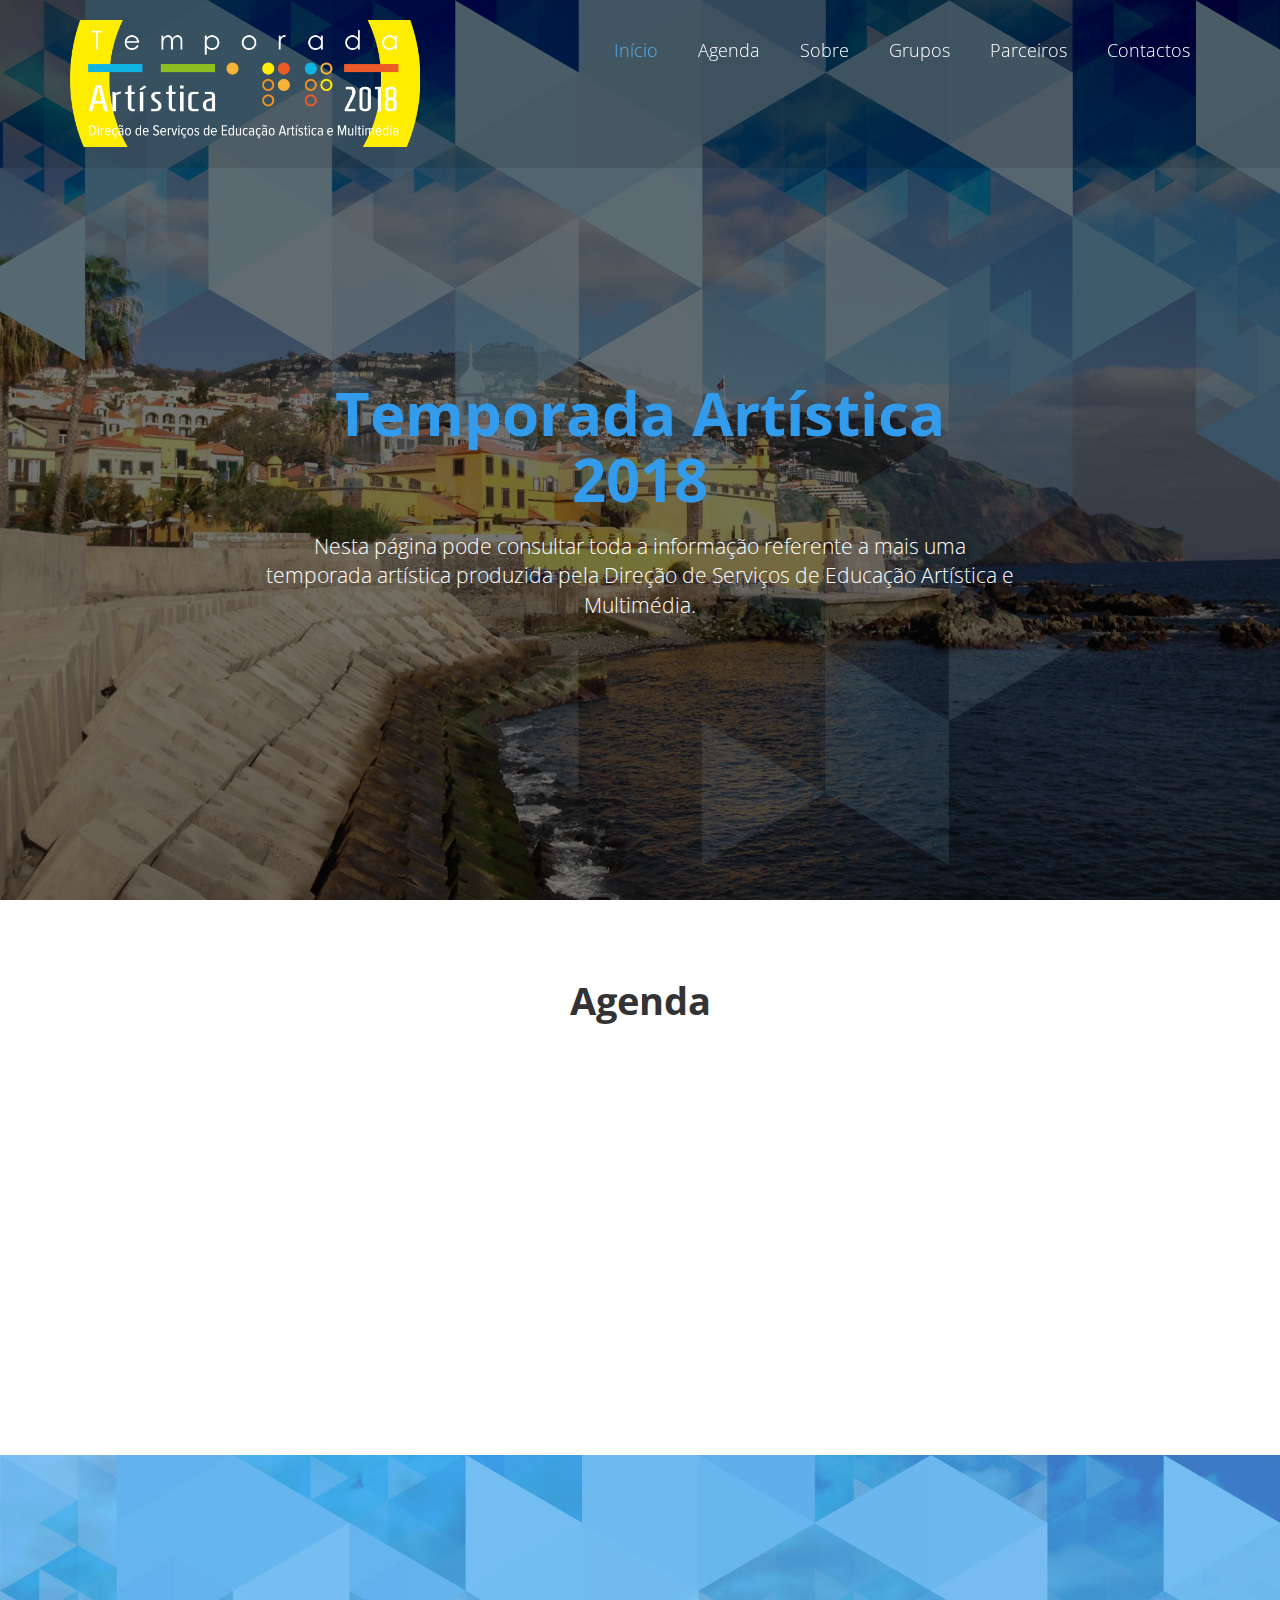
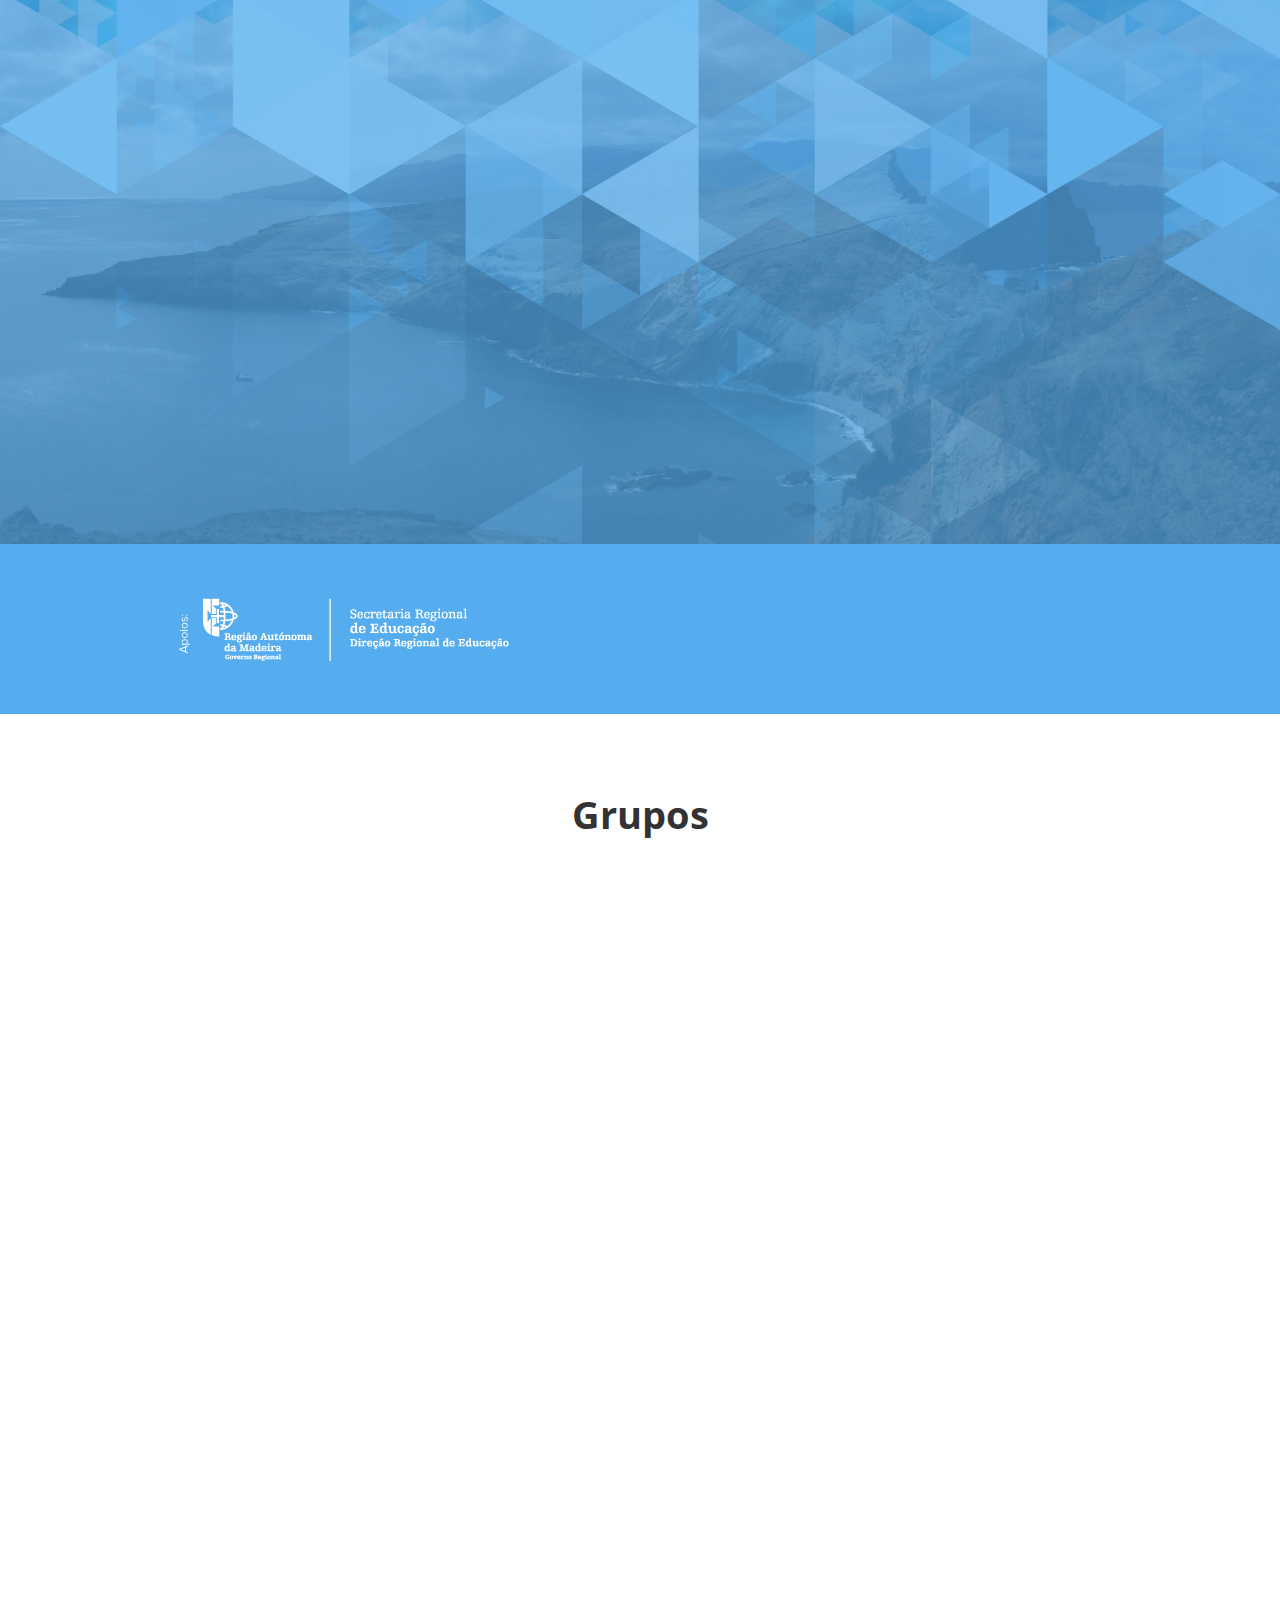
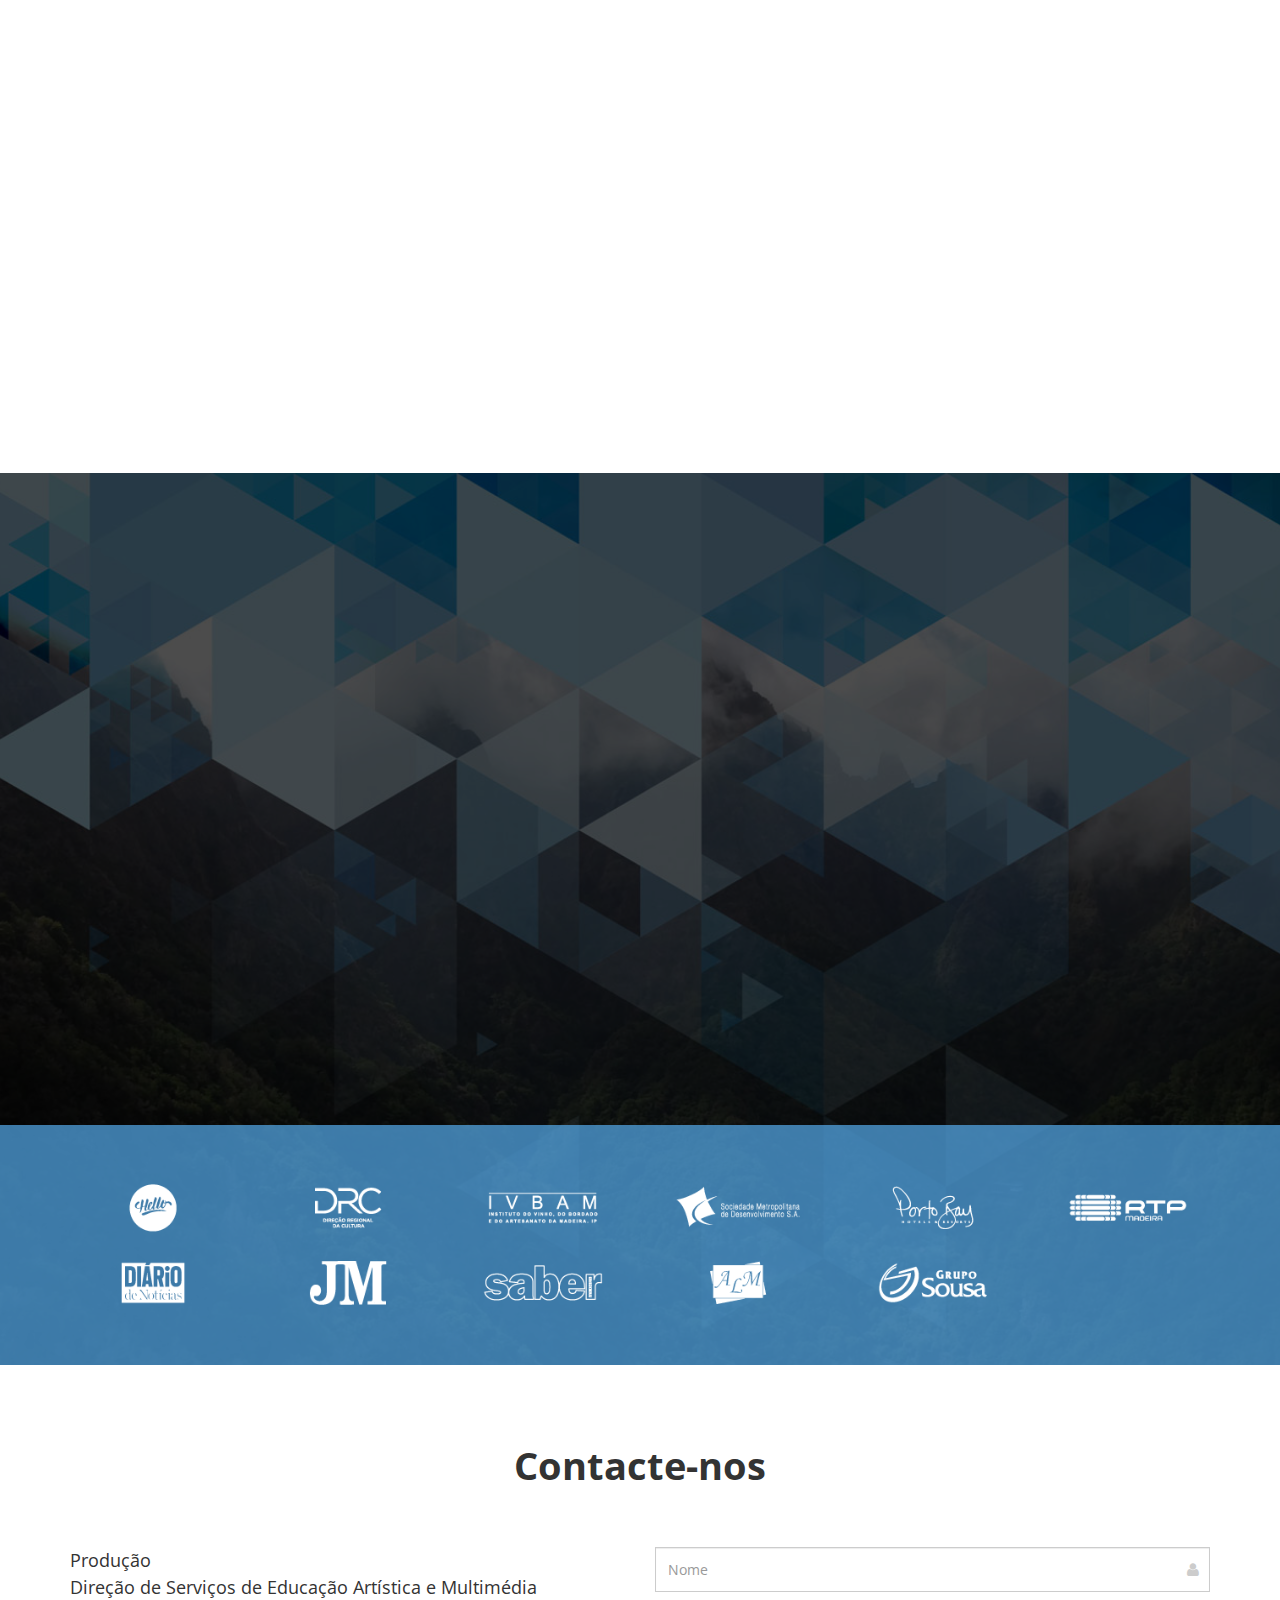
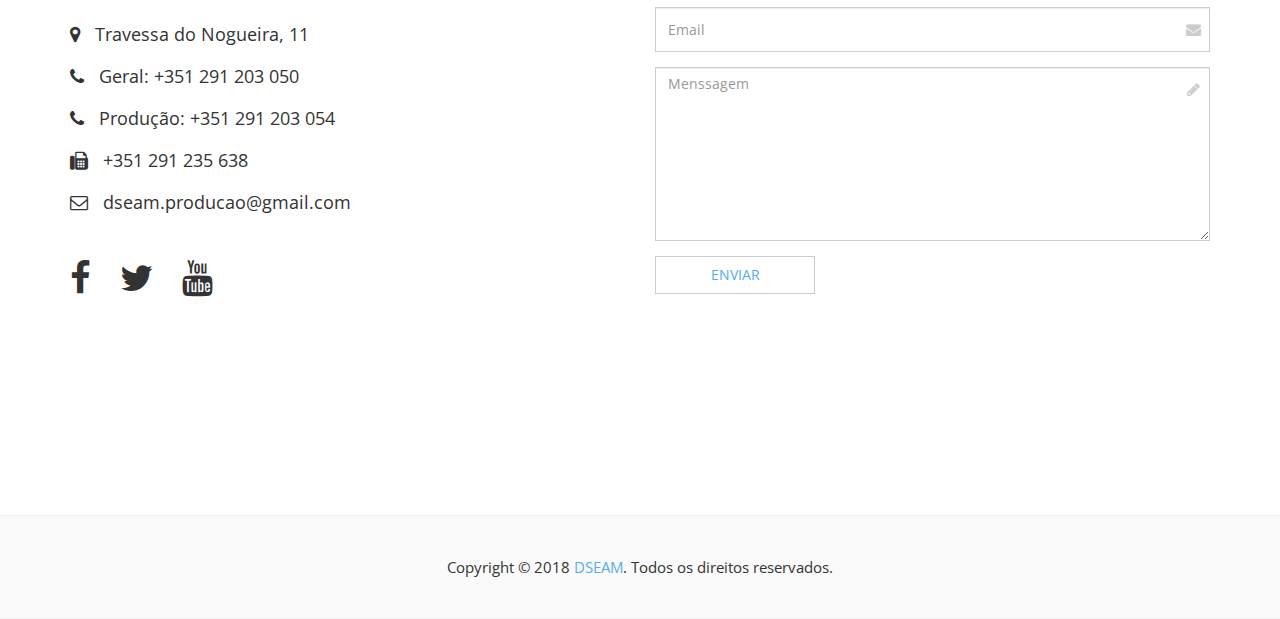
==== index.html @ f9cb5cf6 "upload fotos dir.artisticos/ adicionada info de dir. artiscos na seccao grupos" ====
<!--[if IE 9]> <html lang="en" class="ie9"> <![endif]-->
<!--[if !IE]><!-->
<html lang="en">
<!--<![endif]-->
	<head>
		<meta charset="utf-8">
		<title>Temporada Artística 2018</title>

		<!-- Mobile Meta -->
		<meta name="viewport" content="width=device-width, initial-scale=1.0">

		<!-- Favicon -->
		<link rel="shortcut icon" href="images/favicon.ico">

		<!-- Web Fonts -->
		<link href='http://fonts.googleapis.com/css?family=Open+Sans:400italic,700italic,400,700,300&amp;subset=latin,latin-ext' rel='stylesheet' type='text/css'>
		<link href='http://fonts.googleapis.com/css?family=Raleway:700,400,300' rel='stylesheet' type='text/css'>

		<!-- Bootstrap core CSS -->
		<link href="bootstrap/css/bootstrap.css" rel="stylesheet">

		<!-- Font Awesome CSS -->
		<link href="fonts/font-awesome/css/font-awesome.css" rel="stylesheet">

		<!-- Plugins -->
		<link href="css/animations.css" rel="stylesheet">

		<!-- Worthy core CSS file -->
		<link href="css/style.css" rel="stylesheet">

		<!-- Custom css -->
		<link href="css/custom.css" rel="stylesheet">
	</head>

	<body class="no-trans">
		<!-- scrollToTop -->
		<!-- ================ -->
		<div class="scrollToTop"><i class="icon-up-open-big"></i></div>

		<!-- header start -->
		<!-- ================ -->
		<header class="header fixed clearfix navbar navbar-fixed-top">
			<div class="container">
				<div class="row">
					<div class="col-md-4">

						<!-- header-left start -->
						<!-- ================ -->
						<div class="header-left clearfix">

							<!-- logo -->
							<div class="logo smooth-scroll">
								<a href="#banner"><img id="logo" src="images/logo.png" alt="Worthy"></a>
							</div>
						</div>
						<!-- header-left end -->

					</div>
					<div class="col-md-8">

						<!-- header-right start -->
						<!-- ================ -->
						<div class="header-right clearfix">

							<!-- main-navigation start -->
							<!-- ================ -->
							<div class="main-navigation animated">

								<!-- navbar start -->
								<!-- ================ -->
								<nav class="navbar navbar-default" role="navigation">
									<div class="container-fluid">

										<!-- Toggle get grouped for better mobile display -->
										<div class="navbar-header">
											<button type="button" class="navbar-toggle" data-toggle="collapse" data-target="#navbar-collapse-1">
												<span class="sr-only">Toggle navigation</span>
												<span class="icon-bar"></span>
												<span class="icon-bar"></span>
												<span class="icon-bar"></span>
											</button>
										</div>

										<!-- Collect the nav links, forms, and other content for toggling -->
										<div class="collapse navbar-collapse scrollspy smooth-scroll" id="navbar-collapse-1">
											<ul class="nav navbar-nav navbar-right">
												<li class="active"><a href="#banner">Início</a></li>
												<li><a href="#agenda">Agenda</a></li>
												<li><a href="#sobre">Sobre</a></li>
                                                <li><a href="#grupos">Grupos</a></li>
												<li><a href="#parceiros">Parceiros</a></li>
												<li><a href="#contactos">Contactos</a></li>
											</ul>
										</div>

									</div>
								</nav>
								<!-- navbar end -->

							</div>
							<!-- main-navigation end -->

						</div>
						<!-- header-right end -->

					</div>
				</div>
			</div>
		</header>
		<!-- header end -->

		<!-- banner start -->
		<!-- ================ -->
		<div id="banner" class="banner">
			<div class="banner-image"></div>
			<div class="banner-caption">
				<div class="container">
					<div class="row">
						<div class="col-md-8 col-md-offset-2 object-non-visible" data-animation-effect="fadeIn">
							<h1 class="text-center"><span>Temporada Artística 2018</span></h1>
							<p class="lead text-center">Nesta página pode consultar toda a informação referente a mais uma temporada artística produzida pela Direção de Serviços de Educação Artística e Multimédia.</p>
						</div>
					</div>
				</div>
			</div>
		</div>
		<!-- banner end -->

		<!-- section start -->
		<!-- ================ -->
		<div class="section">
			<div class="container">
				<h1 class="text-center title" id="agenda">Agenda</h1>

				<br>
				<div class="row object-non-visible" data-animation-effect="fadeIn">
					<div class="col-md-12">

						<!-- isotope filters start -->
						<div class="filters text-center">
							<ul class="nav nav-pills">
								<li class="active"><a href="#" data-filter=".jan">Jan</a></li>
								<li><a href="#" data-filter=".fev">Fev</a></li>
								<li><a href="#" data-filter=".mar">Mar</a></li>
                                <li><a href="#" data-filter=".abr">Abr</a></li>
								<li><a href="#" data-filter=".mai">Mai</a></li>
								<li><a href="#" data-filter=".jun">Jun</a></li>
                                <li><a href="#" data-filter=".jul">Jul</a></li>
								<li><a href="#" data-filter=".ago">Ago</a></li>
								<li><a href="#" data-filter=".set">Set</a></li>
                                <li><a href="#" data-filter=".out">Out</a></li>
								<li><a href="#" data-filter=".nov">Nov</a></li>
								<li><a href="#" data-filter=".dez">Dez</a></li>
							</ul>
						</div>
						<!-- isotope filters end -->

						<!-- agenda items start -->

						<!-- ----------------- -->
						<!--  agenda: JANEIRO  -->
						<!-- ----------------- -->
            <div class="isotope-container row grid-space-20">

							<div class="col-sm-6 col-md-3 isotope-item jan">
								<div class="image-box">
									<div class="overlay-container">
										<img src="images/eventos/EnsVoReginaPacis-01.png" alt="">
										<a class="overlay">
											<span>
												<b>Concerto e Missa dos “Reis”</b>
												<br>
												<br>
												Igreja Matriz da Ribeira Brava
											</span>
										</a>
									</div>
									<a class="btn btn-default btn-block">Domingo 07, 09h30</a>
								</div>
							</div>

							<div class="col-sm-6 col-md-3 isotope-item jan">
								<div class="image-box">
									<div class="overlay-container">
										<img src="images/eventos/SiQueBrade-01.png" alt="">
										<a class="overlay">
											<span>
												<b>Espetáculo Interativo</b><br><b>"A Escola em Palco"</b>
												<br>
												<br>
												Centro Cultural John Dos Passos - Ponta do Sol
											</span>
										</a>
									</div>
									<a class="btn btn-default btn-block">Sábado 27, 20h00</a>
								</div>
							</div>

							<div class="col-sm-6 col-md-3 isotope-item jan">
								<div class="image-box">
									<div class="overlay-container">
										<img src="images/eventos/SiQueBrade-01.png" alt="">
										<a class="overlay">
											<span>
												<b>“aCORDE”</b><br><b>Comemoração dos Cordofones Tradicionais Madeirenses</b>
												<br>
												<br>
												Assembleia Legislativa da Madeira - Funchal
											</span>
										</a>
									</div>
									<a class="btn btn-default btn-block">De 29 janeiro a 02 fevereiro</a>
								</div>
							</div>

							<!-- ----------------- -->
							<!-- agenda: FEVEREIRO -->
							<!-- ----------------- -->

							<div class="col-sm-6 col-md-3 isotope-item fev">
								<div class="image-box">
									<div class="overlay-container">
										<img src="images/eventos/EnsVoReginaPacis-01.png" alt="">
										<a class="overlay">
											<span><b><em>"In memoriam"</em></b><br><br><br>Capela do Corpo Santo, Zona Velha<br>Funchal</span>
										</a>
									</div>
									<a class="btn btn-default btn-block">Terça-feira 20, 18h00</a>
								</div>
							</div>

							<div class="col-sm-6 col-md-3 isotope-item fev">
								<div class="image-box">
									<div class="overlay-container">
										<img src="images/eventos/OrqBandolins-01.png" alt="">
										<a class="overlay">
											<span>Sons da Adega<br><br><br> Instituto do Vinho da Madeira<br><br>Funchal</span>
										</a>
									</div>
									<a class="btn btn-default btn-block">Sexta-feira 23, 21h00</a>
								</div>
							</div>

							<div class="col-sm-6 col-md-3 isotope-item fev">
								<div class="image-box">
									<div class="overlay-container">
										<img src="images/eventos/EnsPercussao-01.png" alt="">
										<a class="overlay">
											<span>Espetáculo Interativo<br><br><b><em>"A Escola em Palco"</em></b><br><br>Fórum Machico<br>Machico</span>
										</a>
									</div>
									<a class="btn btn-default btn-block">Sábado 24, 21h00</a>
								</div>
							</div>

							<div class="col-sm-6 col-md-3 isotope-item fev">
								<div class="image-box">
									<div class="overlay-container">
										<img src="images/eventos/EnsAcordeoes-01.png" alt="">
										<a class="overlay">
											<span>Espetáculo Interativo<br><br><b><em>"A Escola em Palco"</em></b><br><br>Casa da Cultural de Câmara de Lobos<br>Câmara de Lobos</span>
										</a>
									</div>
									<a class="btn btn-default btn-block">Domingo 25, 17h00</a>
								</div>
							</div>

							<div class="col-sm-6 col-md-3 isotope-item fev">
								<div class="image-box">
									<div class="overlay-container">
										<img src="images/eventos/OrqBandolins-01.png" alt="">
										<a class="overlay">
											<span>Espetáculo Interativo <br><br><b><em>"A Escola em Palco"</em></b><br><br>Auditório Escola Agrária de São Vicente</span>
										</a>
									</div>
									<a class="btn btn-default btn-block">Domingo 25, 17h00</a>
								</div>
							</div>

							<!-- ----------------- -->
							<!--   agenda: MARCO   -->
							<!-- ----------------- -->

							<div class="col-sm-6 col-md-3 isotope-item mar">
								<div class="image-box">
									<div class="overlay-container">
										<img src="images/eventos/EnsVoReginaPacis-01.png" alt="">
										<a class="overlay">
											<span><b>Concerto e Missa</b><br><br>Igreja da Boa Nova, Funchal</span>
										</a>
									</div>
									<a class="btn btn-default btn-block">Sábado 03, 20h00</a>
								</div>
							</div>

							<div class="col-sm-6 col-md-3 isotope-item mar">
								<div class="image-box">
									<div class="overlay-container">
										<img src="images/eventos/EnsClarinetes-01.png" alt="">
										<a class="overlay">
											<span>Espetáculo Interativo <br><br><b><em>"A Escola em Palco"</em></b><br><br>Centro de Ciência Viva do Porto Moniz</span>
										</a>
									</div>
									<a class="btn btn-default btn-block">Domingo 04, 17h00</a>
								</div>
							</div>

							<div class="col-sm-6 col-md-3 isotope-item mar">
								<div class="image-box">
									<div class="overlay-container">
										<img src="images/eventos/geral.jpg" alt="">
										<a class="overlay">
											<span>Espetáculo Musical <br><br><b><em>"O Ano da Morte de Ricardo Reis"</em></b><br><br>Teatro Municipal Baltazar Dias<br>Funchal</span>
										</a>
									</div>
									<a class="btn btn-default btn-block">De 09 a 11</a>
								</div>
							</div>

							<div class="col-sm-6 col-md-3 isotope-item mar">
								<div class="image-box">
									<div class="overlay-container">
										<img src="images/eventos/ConsortBisel-01.png" alt="">
										<a class="overlay">
											<span>Museu Etnográfico da Madeira<br>Ribeira Brava</span>
										</a>
									</div>
									<a class="btn btn-default btn-block">Sábado 17, 18h00</a>
								</div>
							</div>

							<div class="col-sm-6 col-md-3 isotope-item mar">
							</div>

							<div class="col-sm-6 col-md-3 isotope-item mar">
								<div class="image-box">
									<div class="overlay-container">
										<img src="images/eventos/OrqSopros-01.png" alt="">
										<a class="overlay">
											<span>Espetáculo Interativo <br><b><em>"A Escola em Palco"</em></b><br>MUDAS.Museu Arte Contemporânea<br>Calheta</span>
										</a>
									</div>
									<a class="btn btn-default btn-block">Sábado 17, 21h00</a>
								</div>
							</div>

							<div class="col-sm-6 col-md-3 isotope-item mar">
								<div class="image-box">
									<div class="overlay-container">
										<img src="images/eventos/EnsCordas-01.png" alt="">
										<a class="overlay">
											<span>Espetáculo Interativo <br><b><em>"A Escola em Palco"</em></b><br> Centro Educativo Apresentação de Maria,Gaula<br>Santa Cruz</span>
										</a>
									</div>
									<a class="btn btn-default btn-block">Domingo 18, 17h00</a>
								</div>
							</div>

							<div class="col-sm-6 col-md-3 isotope-item mar">
							</div>

							<div class="col-sm-6 col-md-3 isotope-item mar">
								<div class="image-box">
									<div class="overlay-container">
										<img src="images/eventos/EnsGuitarras-01.png" alt="">
										<a class="overlay">
											<span><b><em>"Concerto Dia do Planeta"</em></b><br><br>Casa da Cultura de Santa Cruz</span>
										</a>
									</div>
									<a class="btn btn-default btn-block">Sábado 24, 19h00</a>
								</div>
							</div>

              <div class="col-sm-6 col-md-3 isotope-item mar">
								<div class="image-box">
									<div class="overlay-container">
										<img src="images/eventos/Ninfas-01.png" alt="">
										<a class="overlay">
											<span><b><em>"Concerto de Primavera"</em></b><br><br>Salão Paroquial de Santana</span>
										</a>
									</div>
									<a class="btn btn-default btn-block">Sábado 24, 21h00</a>
								</div>
							</div>

							<div class="col-sm-6 col-md-3 isotope-item mar">
								<div class="image-box">
									<div class="overlay-container">
										<img src="images/eventos/CoroJuvenil-01.png" alt="">
										<a class="overlay">
											<span><b>Celebração do 27º Aniversário do Coro Juvenil</b><br><br>Sé Catedral<br>Funchal</span>
										</a>
									</div>
									<a class="btn btn-default btn-block">Domingo 25, 11h00</a>
								</div>
							</div>

							<div class="col-sm-6 col-md-3 isotope-item mar">
								<div class="image-box">
									<div class="overlay-container">
										<img src="images/eventos/LinguasPalco-01.png" alt="">
										<a class="overlay">
											<span>Espetáculo Interativo <br><b><em>"A Escola em Palco"</em></b><br> Centro Cultural John dos Passos<br>Ponta do Sol</span>
										</a>
									</div>
									<a class="btn btn-default btn-block">Domingo 25, 17h00</a>
								</div>
							</div>

							<!-- ----------------- -->
							<!--   agenda: ABRIL   -->
							<!-- ----------------- -->

							<div class="col-sm-6 col-md-3 isotope-item abr">
								<div class="image-box">
									<div class="overlay-container">
										<img src="images/eventos/fcim.jpg" alt="">
										<a class="overlay">
											<span><b>37º Festival da Canção Infantil da Madeira</b><br><br>Centro de Congressos da Madeira</span>
										</a>
									</div>
									<a class="btn btn-default btn-block">Sábado 07, 16h00</a>
								</div>
							</div>

							<div class="col-sm-6 col-md-3 isotope-item abr">
								<div class="image-box">
									<div class="overlay-container">
										<img src="images/eventos/Dolcemente-01.png" alt="">
										<a class="overlay">
											<span>Palácio São Lourenço<br>Funchal</span>
										</a>
									</div>
									<a class="btn btn-default btn-block">Quarta-feira 18, 18h00</a>
								</div>
							</div>

							<div class="col-sm-6 col-md-3 isotope-item abr">
								<div class="image-box">
									<div class="overlay-container">
										<img src="images/eventos/EnsGuitarras-01.png" alt="">
										<a class="overlay">
											<span>Espetáculo Interativo <br><br><b><em>"A Escola em Palco"</em></b><br><br>Centro Cívico do Caniçal</span>
										</a>
									</div>
									<a class="btn btn-default btn-block">Sábado 21, 20h00</a>
								</div>
							</div>

							<!-- ----------------- -->
							<!--    agenda: MAIO   -->
							<!-- ----------------- -->

							<div class="col-sm-6 col-md-3 isotope-item mai">
								<div class="image-box">
									<div class="overlay-container">
										<img src="images/eventos/cja.jpg" alt="">
										<a class="overlay">
											<span><b>Concurso Jovens Artistas</b><br><br>Fórum Machico</span>
										</a>
									</div>
									<a class="btn btn-default btn-block">Sábado 05, 21h00</a>
								</div>
							</div>

							<div class="col-sm-6 col-md-3 isotope-item mai">
								<div class="image-box">
									<div class="overlay-container">
										<img src="images/eventos/EnsAcordeoes-01.png" alt="">
										<a class="overlay">
											<span><b>Dia do Município da Ribeira Brava</b><br><br>Frente Mar da Ribeira Brava </span>
										</a>
									</div>
									<a class="btn btn-default btn-block">Domingo 06, 10h00</a>
								</div>
							</div>

							<div class="col-sm-6 col-md-3 isotope-item mai">
								<div class="image-box">
									<div class="overlay-container">
										<img src="images/eventos/CoroInfantil-01.png" alt="">
										<a class="overlay">
											<span>Concerto e solenização da missa<br><br>Dia da Mãe<br>Santa Cruz</span>
										</a>
									</div>
									<a class="btn btn-default btn-block">Domingo 06, 10h30</a>
								</div>
							</div>

							<div class="col-sm-6 col-md-3 isotope-item mai">
								<div class="image-box">
									<div class="overlay-container">
										<img src="images/eventos/EnsAcordeoes-01.png" alt="">
										<a class="overlay">
											<span><b><em>"Dia Internacional de Acordeões"</em></b><br><br>Igreja da Piedade - Canhas</span>
										</a>
									</div>
									<a class="btn btn-default btn-block">Domingo 06, 18h00</a>
								</div>
							</div>

							<div class="col-sm-6 col-md-3 isotope-item mai">
								<div class="image-box">
									<div class="overlay-container">
										<img src="images/eventos/EnsVoReginaPacis-01.png" alt="">
										<a class="overlay">
											<span><b>Concerto e solenização da missa</b><br><br>Igreja Matriz de Porto Moniz</span>
										</a>
									</div>
									<a class="btn btn-default btn-block">Domingo 13, 10h30</a>
								</div>
							</div>

							<div class="col-sm-6 col-md-3 isotope-item mai">
								<div class="image-box">
									<div class="overlay-container">
										<img src="images/eventos/Dolcemente-01.png" alt="">
										<a class="overlay">
											<span>Centro de Cultura de São Vicente</span>
										</a>
									</div>
									<a class="btn btn-default btn-block">Domingo 20, 18h00</a>
								</div>
							</div>

							<div class="col-sm-6 col-md-3 isotope-item mai">
								<div class="image-box">
									<div class="overlay-container">
										<img src="images/eventos/CoroJuvenil-01.png" alt="">
										<a class="overlay">
											<span><b>XII Encontro de Coros Internacionais</b><br>Bragança</span>
										</a>
									</div>
									<a class="btn btn-default btn-block">Sábado 26, 17h30</a>
								</div>
							</div>

							<div class="col-sm-6 col-md-3 isotope-item mai">
								<div class="image-box">
									<div class="overlay-container">
										<img src="images/eventos/EnsClarinetes-01.png" alt="">
										<a class="overlay">
											<span><b>Com a participação de CEPAM (Clarinetes)</b><br><br>Salão Paroquial de Santana</span>
										</a>
									</div>
									<a class="btn btn-default btn-block">Sábado 26, 18h00</a>
								</div>
							</div>

							<div class="col-sm-6 col-md-3 isotope-item mai">
								<div class="image-box">
									<div class="overlay-container">
										<img src="images/eventos/LinguasPalco-01.png" alt="">
										<a class="overlay">
											<span>Mudas.Museu de Arte Contemporânea da Madeira<br>Calheta</span>
										</a>
									</div>
									<a class="btn btn-default btn-block">Sábado 26, 21h00<br>Domingo 27, 17h00</a>
								</div>
							</div>

							<!-- ----------------- -->
							<!--   agenda: JUNHO   -->
							<!-- ----------------- -->

                            <div class="col-sm-6 col-md-3 isotope-item jun">
								<div class="image-box">
									<div class="overlay-container">
										<img src="images/eventos/CoroInfantil-01.png" alt="">
										<a class="overlay">
											<span><b>"Dia da Criança"</b><br>Câmara de Lobos</span>
										</a>
									</div>
									<a class="btn btn-default btn-block">Sábado 02, 16h00</a>
								</div>
							</div>

							<div class="col-sm-6 col-md-3 isotope-item jun">
								<div class="image-box">
									<div class="overlay-container">
										<img src="images/eventos/OrqSopros-01.png" alt="">
										<a class="overlay">
											<span>Orquestra de Sopros com o Si Que Brade<br><br>Assembleia Legislativa da RAM<br>Funchal</span>
										</a>
									</div>
									<a class="btn btn-default btn-block">Sábado 02, 21h00</a>
								</div>
							</div>

							<div class="col-sm-6 col-md-3 isotope-item jun">
								<div class="image-box">
									<div class="overlay-container">
										<img src="images/eventos/CoroJuvenil-01.png" alt="">
										<a class="overlay">
											<span><b>Concerto Teatral com o Artista Escocês Sandy Kilpatrick</b><br><br>Teatro Municipal Baltazar Dias<br>Funchal</span>
										</a>
									</div>
									<a class="btn btn-default btn-block">domingo 03, 17h00</a>
								</div>
							</div>

							<div class="col-sm-6 col-md-3 isotope-item jun">
								<div class="image-box">
									<div class="overlay-container">
										<img src="images/eventos/ConsortBisel-01.png" alt="">
										<a class="overlay">
											<span>Museu Quinta das Cruzes<br>Funchal</span>
										</a>
									</div>
									<a class="btn btn-default btn-block">Sábado 09, 18h00</a>
								</div>
							</div>

							<div class="col-sm-6 col-md-3 isotope-item jun">
								<div class="image-box">
									<div class="overlay-container">
										<img src="images/eventos/EnsCordas-01.png" alt="">
										<a class="overlay">
											<span><b>Celebrar Dia de Portugal</b><br>Salão da Câmara Municipal de Porto Moniz</span>
										</a>
									</div>
									<a class="btn btn-default btn-block">Domingo 10, 11h00</a>
								</div>
							</div>

							<div class="col-sm-6 col-md-3 isotope-item jun">
								<div class="image-box">
									<div class="overlay-container">
										<img src="images/eventos/SRA15.jpg" alt="">
										<a class="overlay">
											<span><b>Semana Regional das Artes</b></span>
										</a>
									</div>
									<a class="btn btn-default btn-block">De 11 a 17</a>
								</div>
							</div>

							<div class="col-sm-6 col-md-3 isotope-item jun">
								<div class="image-box">
									<div class="overlay-container">
										<img src="images/eventos/fcjm.jpg" alt="">
										<a class="overlay">
											<span><b>7º Festival da Canção Juvenil da Madeira</b><br><br>Fórum Madeira<br>Funchal</span>
										</a>
									</div>
									<a class="btn btn-default btn-block">Sexta-feira 29, 21h30</a>
								</div>
							</div>

							<!-- ----------------- -->
							<!--   agenda: JULHO   -->
							<!-- ----------------- -->

							<div class="col-sm-6 col-md-3 isotope-item jul">
								<div class="image-box">
									<div class="overlay-container">
										<img src="images/eventos/OrqBandolins-01.png" alt="">
										<a class="overlay">
											<span><b>Orquestra de Banolins e Si Que Brade</b><br><b>Celebração dos 30 anos</b><br><br>Museu da Imprensa<br>Câmara de Lobos</span>
										</a>
									</div>
									<a class="btn btn-default btn-block">Sexta-feira 06, 21h00</a>
								</div>
							</div>

							<div class="col-sm-6 col-md-3 isotope-item jul">
								<div class="image-box">
									<div class="overlay-container">
										<img src="images/eventos/geral.jpg" alt="">
										<a class="overlay">
											<span><b>Coros e Dolcemente</b><br><b>Celebração dos 100 anos da Igreja São Martinho</b><br><br>Funchal</span>
										</a>
									</div>
									<a class="btn btn-default btn-block">Sexta-feira 13, 21h00</a>
								</div>
							</div>

							<!-- ----------------- -->
							<!--  agenda: AGOSTO   -->
							<!-- ----------------- -->

							<!-- ----------------- -->
							<!--  agenda: SETEMBRO -->
							<!-- ----------------- -->

							<div class="col-sm-6 col-md-3 isotope-item set">
								<div class="image-box">
									<div class="overlay-container">
										<img src="images/eventos/Ninfas-01.png" alt="">
										<a class="overlay">
											<span><b>Dia Mundial da Música</b><br><br>Teatro Municipal Baltazar Dias<br>Funchal</span>
										</a>
									</div>
									<a class="btn btn-default btn-block">Domingo 30, 11h00</a>
								</div>
							</div>

							<!-- ------------------- -->
							<!--   agenda: OUTUBRO   -->
							<!-- ------------------- -->

							<div class="col-sm-6 col-md-3 isotope-item out">
								<div class="image-box">
									<div class="overlay-container">
										<img src="images/eventos/EnsVoReginaPacis-01.png" alt="">
										<a class="overlay">
											<span>Igreja de Santa Clara<br>Funchal</span>
										</a>
									</div>
									<a class="btn btn-default btn-block">Sábado 20, 18h00</a>
								</div>
							</div>

							<!-- -------------------- -->
							<!--   agenda: NOVEMBRO   -->
							<!-- -------------------- -->

							<div class="col-sm-6 col-md-3 isotope-item nov">
								<div class="image-box">
									<div class="overlay-container">
										<img src="images/eventos/geral.jpg" alt="">
										<a class="overlay">
											<span><b>Concerto Musical comemorativo dos 600 anos da Descoberta da Madeira</b><br><br>Centro de Congressos da Madeira<br>Funchal</span>
										</a>
									</div>
									<a class="btn btn-default btn-block">De 02 a 04</a>
								</div>
							</div>

							<div class="col-sm-6 col-md-3 isotope-item nov">
								<div class="image-box">
									<div class="overlay-container">
										<img src="images/eventos/CoroInfantil-01.png" alt="">
										<a class="overlay">
											<span><b>“Aniversário do Coro Infantil”</b><br><br>Igeja do Colégio<br>Funchal </span>
										</a>
									</div>
									<a class="btn btn-default btn-block">Domingo 18, 11h30</a>
								</div>
							</div>

							<div class="col-sm-6 col-md-3 isotope-item nov">
								<div class="image-box">
									<div class="overlay-container">
										<img src="images/eventos/EnsAcordeoes-01.png" alt="">
										<a class="overlay">
											<span><b>“Com a participação do Coro do Curral das Freiras”</b><br><br>Centro Cívico do Curral das Freiras</span>
										</a>
									</div>
									<a class="btn btn-default btn-block">Domingo 25, 17h00</a>
								</div>
							</div>

							<div class="col-sm-6 col-md-3 isotope-item nov">
								<div class="image-box">
									<div class="overlay-container">
										<img src="images/eventos/Dolcemente-01.png" alt="">
										<a class="overlay">
											<span>Museu Quinta das Cruzes<br>Funchal </span>
										</a>
									</div>
									<a class="btn btn-default btn-block">Sexta-feira 30, 18h00</a>
								</div>
							</div>

							<!-- -------------------- -->
							<!--   agenda: DEZEMBRO   -->
							<!-- -------------------- -->

							<div class="col-sm-6 col-md-3 isotope-item dez">
								<div class="image-box">
									<div class="overlay-container">
										<img src="images/eventos/Ninfas-01.png" alt="">
										<a class="overlay">
											<span><b>Concerto de Natal</b>Igreja Matriz de Machico</span>
										</a>
									</div>
									<a class="btn btn-default btn-block">Sábado 01, 19h00</a>
								</div>
							</div>

							<div class="col-sm-6 col-md-3 isotope-item dez">
								<div class="image-box">
									<div class="overlay-container">
										<img src="images/eventos/EnsPercussao-01.png" alt="">
										<a class="overlay">
											<span>Semana Cultural da Ilha<br><br>Santana</span>
										</a>
									</div>
									<a class="btn btn-default btn-block">Domingo 02, 16h00</a>
								</div>
							</div>

							<div class="col-sm-6 col-md-3 isotope-item dez">
								<div class="image-box">
									<div class="overlay-container">
										<img src="images/eventos/OrqBandolins-01.png" alt="">
										<a class="overlay">
											<span><b>"Sons da Adega"</b><br><br>Instituto do Vinhoda Madeira<br>Funchal</span>
										</a>
									</div>
									<a class="btn btn-default btn-block">Sexta-feira 07, 21h00</a>
								</div>
							</div>

							<div class="col-sm-6 col-md-3 isotope-item dez">
								<div class="image-box">
									<div class="overlay-container">
										<img src="images/eventos/Ninfas-01.png" alt="">
										<a class="overlay">
											<span>Concerto de Natal<br>Calheta</span>
										</a>
									</div>
									<a class="btn btn-default btn-block">Sábado 08, 21h00</a>
								</div>
							</div>

							<div class="col-sm-6 col-md-3 isotope-item dez">
								<div class="image-box">
									<div class="overlay-container">
										<img src="images/eventos/CoroInfantil-01.png" alt="">
										<a class="overlay">
											<span>Concerto de Natal<br><br>Centro de Ciência Viva do Porto Moniz</span>
										</a>
									</div>
									<a class="btn btn-default btn-block">Domingo 09, 11h00</a>
								</div>
							</div>

							<div class="col-sm-6 col-md-3 isotope-item dez">
								<div class="image-box">
									<div class="overlay-container">
										<img src="images/eventos/Ninfas-01.png" alt="">
										<a class="overlay">
											<span>Concerto de Natal<br><br>Igreja do Colégio<br>Funchal</span>
										</a>
									</div>
									<a class="btn btn-default btn-block">Sexta-feira 14, 21h00</a>
								</div>
							</div>

						</div>
						<!-- agenda items end -->

					</div>
				</div>
			</div>
		</div>
		<!-- section end -->

		<!-- section start -->
		<!-- ================ -->
		<div class="section translucent-bg bg-image-1 blue">
			<div class="container object-non-visible" data-animation-effect="fadeIn">
				<h1 id="sobre" class="text-center title">Sobre</h1>
				<div class="space"></div>
				<div class="row">
					<div class="col-md-12" align="justify">
						<p>Ao longo dos últimos 37 anos, a Direção de Serviços de Educação Artística e Multimédia (DSEAM) da Direção Regional de Educação, tem vindo a alicerçar-se como um dos mais importantes polos regionais de formação de Crianças e jovens como atividade extraescolar, nas diferentes áreas artísticas. Por esta Instituição e através da Divisão de Expressões Artísticas (DEA), passam anualmente, em média, cerca de 1.100 crianças e jovens, alguns dos quais ocupam, hoje, lugares de destaque nas mais diferentes áreas económico-sociais do panorama regional e que, nas suas palavras, consideram a formação e as experiências artísticas obtidas uma mais-valia para a sua atividade profissional.</p>
								<p>Noutra vertente, a DSEAM tem tido a preocupação em recuperar e divulgar inúmero património cultural madeirense junto de milhares de cidadãos nacionais e estrangeiros que anualmente nos visitam, através de uma agenda artística anual, denominada TEMPORADA ARTÍSTICA, envolvendo as suas 18 formações artísticas atuais, tendo portanto consciência que também contribui, diariamente, para o desenvolvimento da economia da Região Autónoma da Madeira.</p>
								<p>A TEMPORADA ARTÍSTICA tem como principais objetivos:</p>
                                <ul class="list-unstyled" style="padding-left:30px">
									<li><i class="fa fa-caret-right pr-10 text-colored"></i> Divulgação das formações artísticas da Direção de Serviços de Educação Artística e Multimédia, através de um plano anual (TA/DSEAM);</li>
									<li><i class="fa fa-caret-right pr-10 text-colored"></i> Apresentação de espetáculos de forma descentralizada e em toda a RAM, com os diferentes grupos da Direção de Serviços de Educação Artística e Multimédia;</li>
									<li><i class="fa fa-caret-right pr-10 text-colored"></i> Apresentação de espetáculos interativos, promovendo a partilha de percursos artísticos diferenciados, com o objetivo de aproximar a escola à comunidade envolvente, contribuindo para a formação de públicos;</li>
									<li><i class="fa fa-caret-right pr-10 text-colored"></i> Promoção de intercâmbios com os grupos da Direção de Serviços de Educação Artística e Multimédia, e outros, a nível regional, nacional e internacional;</li>
                                    <li><i class="fa fa-caret-right pr-10 text-colored"></i> Sensibilização da população regional e visitante para a importância das práticas artísticas e preservação do património artístico da RAM.</li>
								</ul>
					</div>
				</div>
			</div>
		</div>
		<!-- section end -->

		<!-- section start -->
		<!-- ================ -->
		<div class="default-bg space blue">
			<div class="container">
					<div class="list-horizontal">
						<div class="row">
							<div class="col-md-6">
								<div class="list-horizontal-item">
									<a target="_blank" href="http://www.gov-madeira.pt/"><img src="images/RAM2.png" alt="RAM"></a>
								</div>
							</div>
							<div class="col-md-6">
								<div class="list-horizontal-item">
								</div>
							</div>
						</div>
					</div>
			</div>
		</div>
		<!-- section end -->


		<!-- section start -->
		<!-- ================ -->
		 <a name="grupos"></a>
        <div class="section"> <!--class="grupos_bg"-->
			<div class="container">
				<h1 class="text-center title">Grupos</h1>

				<br>
				<div class="row object-non-visible" data-animation-effect="fadeIn">
					<div class="col-md-12">

						<!-- groups items start -->
						<div class="isotope-container row grid-space-20">
							<div class="col-sm-6 col-md-3 isotope-item jan fev mar abr mai jun jul ago set out nov dez">
								<div class="image-box">
									<div class="overlay-container">
										<img src="images/grupos/01_CBisel.png" alt="">
										<a class="overlay" data-toggle="modal" data-target="#project-1">
											<i class="fa fa-search-plus"></i>
											<span>Ver mais</span>
										</a>
									</div>

									<a class="btn btn-default btn-block" data-toggle="modal" data-target="#director-1"><strong>Dir. Artístico: </strong><i>Sara Freitas Faria</i></a>

								</div>

								<!-- Modal director -->
								<div class="modal fade" id="director-1" tabindex="-1" role="dialog" aria-labelledby="director-1-label" aria-hidden="true">
									<div class="modal-dialog modal-lg">
										<div class="modal-content">
										    <div class="modal-header">
												<button type="button" class="close" data-dismiss="modal"><span aria-hidden="true">&times;</span><span class="sr-only">Fechar</span></button>
												<h4 class="modal-title" id="director-1-label">Sara Freitas Faria</h4>
											</div>
											<div class="modal-body">
												<div class="row">
													<div class="col-md-6" align="justify">
														<p>Professora Flauta de Bisel e diretora artística dos Grupos Consort Bisel e Dolcemente nas atividades artísticas extra escolares da Direção de Serviços de Educação Artística e Multimédia e elemento fundador do grupo Funchal Baroque Ensemble.</p>
														<p>Mestre em Educação Musical pela Escola Superior de Educação de Setúbal e licenciada em Flauta de Bisel pela Escola Superior de Música de Lisboa, onde estudou flauta com Pedro Couto Soares e música de câmara com Stephen Bull e Olga Prats. Ao abrigo do programa de intercâmbio Erasmus, estudou na Hogeschool voor de Kunsten Utrecht, em 1999 com Heiko ter Schegget e Leo Meilink.</p>
														<p>Lecionou flauta de bisel no Conservatório de Música de Sintra, Escola de Música do Orfeão de Leiria, Conservatório de Música de Caldas da Rainha, Academia de Amadores de Música e em outras escolas do país.</p>
														<p>Tem frequentado aulas e masterclasses com os flautistas Maurice Steger, Monika Musch, Pedro Couto Soares, Marion Verbruggen e Peter Holstlag, entre outros.</p>
														<p>A sua carreira artística tem compreendido a participação em concertos a solo, de música de câmara e em projetos ligados a variados estilos musicais, além do erudito, tanto na RAM, como no resto do país.</p>
													</div>
													<div class="col-md-6">
														<img src="images/dir_artisticos/Sara Faria2.jpg" alt="">
													</div>
												</div>
											</div>
											<div class="modal-footer">
												<button type="button" class="btn btn-sm btn-default" data-dismiss="modal">Fechar</button>
											</div>
										</div>
									</div>
								</div>
								<!-- Modal end -->


								<!-- Modal -->
								<div class="modal fade" id="project-1" tabindex="-1" role="dialog" aria-labelledby="project-1-label" aria-hidden="true">
									<div class="modal-dialog modal-lg">
										<div class="modal-content">
										    <div class="modal-header">
												<button type="button" class="close" data-dismiss="modal"><span aria-hidden="true">&times;</span><span class="sr-only">Fechar</span></button>
												<h4 class="modal-title" id="project-1-label">Consort Bisel</h4>
											</div>
											<div class="modal-body">
												<div class="row">
													<div class="col-md-6" align="justify">
														<p>O Consort Bisel da Direção de Serviços de Educação Artística e Multimédia tem como objetivo fomentar nos mais jovens o gosto pela música de conjunto e divulgar música para esta composição instrumental.</p>
														<p>Entende-se por Consort, um grupo de instrumentos musicais da mesma família. Neste caso, temos um Consort composto pela família das Flautas de Bisel (sopranino, soprano, alto, tenor e baixo), em situações esporádicos e especiais poderá contar com o apoio de um instrumento hormónico.</p>
                                                        <p>Tem vindo a apresentar-se a solo e em simbiose com outros grupos por toda a região, incidindo os seus espetáculos num repertório variado, que compreende vários séculos de música original e adaptada.</p>
														<p>Atualmente, o grupo conta com 9 elementos e a direção artística é da responsabilidade de Sara Faria.</p>
													</div>
													<div class="col-md-6">
														<img src="images/grupos/01_CBisel.png" alt="">
													</div>
												</div>
											</div>
											<div class="modal-footer">
												<button type="button" class="btn btn-sm btn-default" data-dismiss="modal">Fechar</button>
											</div>
										</div>
									</div>
								</div>
								<!-- Modal end -->
							</div>

							<div class="col-sm-6 col-md-3 isotope-item jan fev mar abr mai jun jul ago set out nov dez">
								<div class="image-box">
									<div class="overlay-container">
										<img src="images/grupos/02_CInfantil.png" alt="">
										<a class="overlay" data-toggle="modal" data-target="#project-2">
											<i class="fa fa-search-plus"></i>
											<span>Ver mais</span>
										</a>
									</div>
								</div>
								<!-- Modal -->
								<div class="modal fade" id="project-2" tabindex="-1" role="dialog" aria-labelledby="project-2-label" aria-hidden="true">
									<div class="modal-dialog modal-lg">
										<div class="modal-content">
											<div class="modal-header">
												<button type="button" class="close" data-dismiss="modal"><span aria-hidden="true">&times;</span><span class="sr-only">Fechar</span></button>
												<h4 class="modal-title" id="project-2-label">Coro Infantil</h4>
											</div>
											<div class="modal-body">
												<div class="row">
													<div class="col-md-6" align="justify">
														<p>O Coro Infantil da Direção de Serviços de Educação Artística e Multimédia foi constituído em outubro de 1987, na dependência da Secretaria Regional de Educação. Atualmente é composto por 76 crianças com idades compreendidas entre os 6 e os 13 anos.</p>
														<p>Desde a sua constituição, vem participando em inúmeras atuações de caráter sociocultural, organizadas por entidades públicas e privadas, bem como em programas de rádio e televisão, salientando-se a participação anual no Festival da Canção Infantil da Madeira, onde faz o suporte coral de todas as canções concorrentes. Participou em vários Encontros e Festivais de Coros Infantis e Juvenis da Madeira e Porto Santo.</p>
                                                        <p>A direção artística é da responsabilidade de Zélia Ferreira Gomes.</p>
													</div>
													<div class="col-md-6">
														<img src="images/grupos/02_CInfantil.png" alt="">
													</div>
												</div>
											</div>
											<div class="modal-footer">
												<button type="button" class="btn btn-sm btn-default" data-dismiss="modal">Fechar</button>
											</div>
										</div>
									</div>
								</div>
								<!-- Modal end -->
							</div>

							<div class="col-sm-6 col-md-3 isotope-item jan fev mar abr mai jun jul ago set out nov dez">
								<div class="image-box">
									<div class="overlay-container">
										<img src="images/grupos/03_CJuvenil.png" alt="">
										<a class="overlay" data-toggle="modal" data-target="#project-3">
										<i class="fa fa-search-plus"></i>
											<span>Ver mais</span>
										</a>
									</div>
								</div>
								<!-- Modal -->
								<div class="modal fade" id="project-3" tabindex="-1" role="dialog" aria-labelledby="project-3-label" aria-hidden="true">
									<div class="modal-dialog modal-lg">
										<div class="modal-content">
											<div class="modal-header">
												<button type="button" class="close" data-dismiss="modal"><span aria-hidden="true">&times;</span><span class="sr-only">Fechar</span></button>
												<h4 class="modal-title" id="project-3-label">Coro Juvenil</h4>
											</div>
											<div class="modal-body">
												<div class="row">
													<div class="col-md-6" align="justify">
														<p>O Coro Juvenil da Direção de Serviços de Educação Artística e Multimédia foi constituído em janeiro de 1991, na dependência da Secretaria Regional de Educação. Atualmente é composto por 35 jovens com idades compreendidas entre os 13 e os 22 anos.</p>
														<p>O seu repertório incide essencialmente na música erudita e tradicional, cantando “à capela”, com playback e com acompanhamento de piano. Possui também um grande repertório de canções de Natal e religiosas. Desde a sua fundação, o coro tem vindo a participar em inúmeras atuações de caráter sociocultural, destacando-se a sua participação nos Festivais da Canção Infantil da Madeira, nos Festivais e Encontros de Coros da Madeira, bem como em programas de rádio e televisão.</p>
                                                        <p>A direção artística é da responsabilidade de Zélia Ferreira Gomes.</p>
													</div>
													<div class="col-md-6">
														<img src="images/grupos/03_CJuvenil.png" alt="">
													</div>
												</div>
											</div>
											<div class="modal-footer">
												<button type="button" class="btn btn-sm btn-default" data-dismiss="modal">Fechar</button>
											</div>
										</div>
									</div>
								</div>
								<!-- Modal end -->
							</div>

							<div class="col-sm-6 col-md-3 isotope-item jan fev mar abr mai jun jul ago set out nov dez">
								<div class="image-box">
									<div class="overlay-container">
										<img src="images/grupos/04_Dolcemente.png" alt="">
										<a class="overlay" data-toggle="modal" data-target="#project-4">
											<i class="fa fa-search-plus"></i>
											<span>Ver mais</span>
										</a>
									</div>
								</div>
								<!-- Modal -->
								<div class="modal fade" id="project-4" tabindex="-1" role="dialog" aria-labelledby="project-4-label" aria-hidden="true">
									<div class="modal-dialog modal-lg">
										<div class="modal-content">
											<div class="modal-header">
												<button type="button" class="close" data-dismiss="modal"><span aria-hidden="true">&times;</span><span class="sr-only">Fechar</span></button>
												<h4 class="modal-title" id="project-4-label">Dolcemente</h4>
											</div>
											<div class="modal-body">
												<div class="row">
													<div class="col-md-6" align="justify">
														<p>A partir de uma proposta da Direção de Serviços de Educação Artística e Multimédia, este projeto nasceu em 2008 como grupo oficial desta instituição.</p>
														<p>Este grupo, constituído por professores da Divisão de Expressões Artísticas, tem como objetivo principal a interpretação da denominada música antiga, compreendida entre os períodos Medieval e Barroco.</p>
                                                        <p>Dolcemente é um grupo composto por flautas de bisel (Sara Faria), bandolim (Teresa Leão) e viola (José António Silva) e violoncelo (Iryna Bandura).</p>
														<p>O seu repertório é essencialmente instrumental, embora possa recorrer também a peças vocais com a participação especial de alguns convidados.</p>
                                                        <p>A direção artística é da responsabilidade de Sara Freitas Faria.</p>
													</div>
													<div class="col-md-6">
														<img src="images/grupos/04_Dolcemente.png" alt="">
													</div>
												</div>
											</div>
											<div class="modal-footer">
												<button type="button" class="btn btn-sm btn-default" data-dismiss="modal">Fechar</button>
											</div>
										</div>
									</div>
								</div>
								<!-- Modal end -->
							</div>

							<div class="col-sm-6 col-md-3 isotope-item jan fev mar abr mai jun jul ago set out nov dez">
								<div class="image-box">
									<div class="overlay-container">
										<img src="images/grupos/05_EAcordeoes.png" alt="">
										<a class="overlay" data-toggle="modal" data-target="#project-4a">
											<i class="fa fa-search-plus"></i>
											<span>Ver mais</span>
										</a>
									</div>
								</div>
								<!-- Modal -->
								<div class="modal fade" id="project-4a" tabindex="-1" role="dialog" aria-labelledby="project-4a-label" aria-hidden="true">
									<div class="modal-dialog modal-lg">
										<div class="modal-content">
											<div class="modal-header">
												<button type="button" class="close" data-dismiss="modal"><span aria-hidden="true">&times;</span><span class="sr-only">Fechar</span></button>
												<h4 class="modal-title" id="project-4a-label">Ensemble de Acordeões</h4>
											</div>
											<div class="modal-body">
												<div class="row">
													<div class="col-md-6" align="justify">
														<p>O Ensemble de Acordeões da Direção de Serviços de Educação Artística e Multimédia foi formado em outubro de 2004. É constituído pelos melhores alunos da atividade de Acordeão executantes da Orquestra de Acordeões desta instituição e o seu repertório incide particularmente na música erudita. Tem como principal objetivo expressar a versatilidade do acordeão, apresentando um vasto repertório.</p>
														<p>Ao longo destes anos tem participado em vários concertos de caráter social por toda Região Autónoma de Madeira, fazendo parte de projetos de simbiose com outros agrupamentos da DSEAM, criando novas sonoridades e transcrições.</p>
                                                        <p>A direção artística deste grupo é da responsabilidade de Slobodan Sarcevic.</p>
													</div>
													<div class="col-md-6">
														<img src="images/grupos/05_EAcordeoes.png" alt="">
													</div>
												</div>
											</div>
											<div class="modal-footer">
												<button type="button" class="btn btn-sm btn-default" data-dismiss="modal">Fechar</button>
											</div>
										</div>
									</div>
								</div>
								<!-- Modal end -->
							</div>

							<div class="col-sm-6 col-md-3 isotope-item jan fev mar abr mai jun jul ago set out nov dez">
								<div class="image-box">
									<div class="overlay-container">
										<img src="images/grupos/06_EClarinetes.png" alt="">
										<a class="overlay" data-toggle="modal" data-target="#project-5">
											<i class="fa fa-search-plus"></i>
											<span>Ver mais</span>
										</a>
									</div>
								</div>
								<!-- Modal -->
								<div class="modal fade" id="project-5" tabindex="-1" role="dialog" aria-labelledby="project-5-label" aria-hidden="true">
									<div class="modal-dialog modal-lg">
										<div class="modal-content">
											<div class="modal-header">
												<button type="button" class="close" data-dismiss="modal"><span aria-hidden="true">&times;</span><span class="sr-only">Fechar</span></button>
												<h4 class="modal-title" id="project-5-label">Ensemble de Clarinetes</h4>
											</div>
											<div class="modal-body">
												<div class="row">
													<div class="col-md-6" align="justify">
														<p>O Ensemble de Clarinetes da Direção de Serviços de Educação Artística e Multimédia foi constituído em 1996, tendo origem no naipe de Clarinetes da Orquestra de Sopros desta instituição.</p>
														<p>É composto por 15 executantes. O seu repertório é diversificado, integrando música de géneros clássico, tradicional e ligeiro.</p>
                                                        <p>No seu historial consta a realização de espetáculos de caráter pedagógico em escolas, instituições de solidariedade social, audições escolares, em diversas unidades hoteleiras, concertos integrados nas temporadas artísticas, nas festas de Natal e Fim de Ano, nos programas televisivos “Pôr-do-Sol” e “Atlântida” na RTP/Madeira, "Praça da Alegria" na RTP1 e em três Festivais Internacionais para jovens em Gaia-Porto.</p>
                                                        <p>Este Ensemble, desde a sua fundação, tem como responsável Artístico de José António de Sousa.</p>
													</div>
													<div class="col-md-6">
														<img src="images/grupos/06_EClarinetes.png" alt="">
													</div>
												</div>
											</div>
											<div class="modal-footer">
												<button type="button" class="btn btn-sm btn-default" data-dismiss="modal">Fechar</button>
											</div>
										</div>
									</div>
								</div>
								<!-- Modal end -->
							</div>

							<div class="col-sm-6 col-md-3 isotope-item jan fev mar abr mai jun jul ago set out nov dez">
								<div class="image-box">
									<div class="overlay-container">
										<img src="images/grupos/08_EGuitarras.png" alt="">
										<a class="overlay" data-toggle="modal" data-target="#project-6">
											<i class="fa fa-search-plus"></i>
											<span>Ver mais</span>
										</a>
									</div>
								</div>
								<!-- Modal -->
								<div class="modal fade" id="project-6" tabindex="-1" role="dialog" aria-labelledby="project-6-label" aria-hidden="true">
									<div class="modal-dialog modal-lg">
										<div class="modal-content">
											<div class="modal-header">
												<button type="button" class="close" data-dismiss="modal"><span aria-hidden="true">&times;</span><span class="sr-only">Fechar</span></button>
												<h4 class="modal-title" id="project-6-label">Ensemble de Guitarras</h4>
											</div>
											<div class="modal-body">
												<div class="row">
													<div class="col-md-6" align="justify">
														<p>Este grupo tem como objetivo fomentar nos mais jovens o gosto pela música de conjunto através da interpretação de temas ligeiros, tradicionais e clássicos numa perspectiva orquestral.</p>
														<p>Desde a sua formação, este grupo musical já se apresentou em público em vários espaços culturais nas Ilhas da Madeira e Porto Santo e, no ano letivo 2007/2008, fez uma digressão à Região Autónoma dos Açores, tendo atuado nas Ilhas Terceira e Graciosa.</p>
                                                        <p>O Ensemble de Guitarras é constituído por 13 jovens. Tem como responsável artístico José António Silva e como colaboradores Neusa Abreu e Gabriel Freitas.</p>
													</div>
													<div class="col-md-6">
														<img src="images/grupos/08_EGuitarras.png" alt="">
													</div>
												</div>
											</div>
											<div class="modal-footer">
												<button type="button" class="btn btn-sm btn-default" data-dismiss="modal">Fechar</button>
											</div>
										</div>
									</div>
								</div>
								<!-- Modal end -->
							</div>

							<div class="col-sm-6 col-md-3 isotope-item jan fev mar abr mai jun jul ago set out nov dez">
								<div class="image-box">
									<div class="overlay-container">
										<img src="images/grupos/09_EPercussao.png" alt="">
										<a class="overlay" data-toggle="modal" data-target="#project-7">
											<i class="fa fa-search-plus"></i>
											<span>Ver mais</span>
										</a>
									</div>
								</div>
								<!-- Modal -->
								<div class="modal fade" id="project-7" tabindex="-1" role="dialog" aria-labelledby="project-7-label" aria-hidden="true">
									<div class="modal-dialog modal-lg">
										<div class="modal-content">
											<div class="modal-header">
												<button type="button" class="close" data-dismiss="modal"><span aria-hidden="true">&times;</span><span class="sr-only">Fechar</span></button>
												<h4 class="modal-title" id="project-7-label">Ensemble de Percussão</h4>
											</div>
											<div class="modal-body">
												<div class="row">
													<div class="col-md-6" align="justify">
														<p>O Ensemble de Percussão da Direção de Serviços de Educação Artística e Multimédia nasceu no ano 2003 pela motivação e empenho dos alunos em enriquecer e explorar outros domínios e géneros musicais.</p>
														<p>Atualmente é constituído por 10 jovens com idades compreendidas entre os 15 e os 28 anos.</p>
                                                        <p>O seu repertório é essencialmente dedicado à música latina, ao qual foi incluída uma viola baixo por forma a enriquecer o projeto. Desde o ano 2006 este Ensemble tem trabalhado percussão corporal.</p>
                                                        <p>Tem atuado em diversas ocasiões e festivais nas Ilhas da Madeira e Porto Santo, e em conjunto com outros grupos da Direção de Serviços de Educação Artística e Multimédia, destacando-se os espetáculos “Contágio”, “Contratempo”, “O que faz falta”, entre outros.</p>
                                                        <p>No seu historial consta também a participação em espetáculos para instituições de solidariedade social, no programa televisivo Atlântida na RTP/Madeira, e com o Ensemble de Percussão da Banda da Zona Militar da Madeira.</p>
                                                        <p>A direção artística é de Eduardo Fernandes.</p>
													</div>
													<div class="col-md-6">
														<img src="images/grupos/09_EPercussao.png" alt="">
													</div>
												</div>
											</div>
											<div class="modal-footer">
												<button type="button" class="btn btn-sm btn-default" data-dismiss="modal">Fechar</button>
											</div>
										</div>
									</div>
								</div>
								<!-- Modal end -->
							</div>

							<div class="col-sm-6 col-md-3 isotope-item jan fev mar abr mai jun jul ago set out nov dez">
								<div class="image-box">
									<div class="overlay-container">
										<img src="images/grupos/10_EVRPacis.png" alt="">
										<a class="overlay" data-toggle="modal" data-target="#project-7a">
											<i class="fa fa-search-plus"></i>
											<span>Ver mais</span>
										</a>
									</div>
								</div>
								<!-- Modal -->
								<div class="modal fade" id="project-7a" tabindex="-1" role="dialog" aria-labelledby="project-7a-label" aria-hidden="true">
									<div class="modal-dialog modal-lg">
										<div class="modal-content">
											<div class="modal-header">
												<button type="button" class="close" data-dismiss="modal"><span aria-hidden="true">&times;</span><span class="sr-only">Fechar</span></button>
												<h4 class="modal-title" id="project-7a-label">Ensemble Vocal Regina Pacis</h4>
											</div>
											<div class="modal-body">
												<div class="row">
													<div class="col-md-6" align="justify">
														<p>O Ensemble Vocal Regina Pacis, foi constituído em 2001, com  o principal objectivo de dar a conhecer ao público a polifonia renascentista portuguesa, embora o seu repertório não se limite a este género musical. De salientar que este é o primeiro grupo deste género musical na Madeira.</p>
														<p>É constituído por estudantes de Canto (3 sopranos, 2 mezzo-sopranos, 2 altos, 3 tenores e 3 barítonos), com idades compreendidas entre os 18 e os 37 anos.</p>
														<p>Ao longo da sua existência tem participado em eventos diversos, organizados pela Direção de Serviços de Educação Artística e Multimédia e outras entidades públicas e privadas.</p>
														<p>A direção artística é da responsabilidade de Zélia Ferreira Gomes.</p>
													</div>
													<div class="col-md-6">
														<img src="images/grupos/10_EVRPacis.png" alt="">
													</div>
												</div>
											</div>
											<div class="modal-footer">
												<button type="button" class="btn btn-sm btn-default" data-dismiss="modal">Fechar</button>
											</div>
										</div>
									</div>
								</div>
								<!-- Modal end -->
							</div>

							<div class="col-sm-6 col-md-3 isotope-item jan fev mar abr mai jun jul ago set out nov dez">
								<div class="image-box">
									<div class="overlay-container">
										<img src="images/grupos/11_Incorporarte.png" alt="">
										<a class="overlay" data-toggle="modal" data-target="#project-8">
											<i class="fa fa-search-plus"></i>
											<span>Ver mais</span>
										</a>
									</div>
								</div>
								<!-- Modal -->
								<div class="modal fade" id="project-8" tabindex="-1" role="dialog" aria-labelledby="project-8-label" aria-hidden="true">
									<div class="modal-dialog modal-lg">
										<div class="modal-content">
											<div class="modal-header">
												<button type="button" class="close" data-dismiss="modal"><span aria-hidden="true">&times;</span><span class="sr-only">Fechar</span></button>
												<h4 class="modal-title" id="project-8-label">Incorporarte</h4>
											</div>
											<div class="modal-body">
												<div class="row">
													<div class="col-md-6" align="justify">
														<p>O Grupo de Dança da Direção de Serviços de Educação Artística e Multimédia foi fundado em 1999 pela professora Noélia Gomes. O seu percurso tem sido marcante na evolução da dança na Região Autónoma da Madeira, objetivando a interação com diferentes propostas de trabalho e a execução das suas criações. O seu repertório é todo original.</p>
														<p>Desde o início da sua formação efetuaram-se trabalhos em parceria com vários grupos da Direção de Serviços de Educação Artística e Multimédia e com grupos externos (Xarabanda, Norberto Cruz, Duarte Nuno Andrade, Grupo Dançando com a Diferença, etc.). Com nova designação o grupo InCORPOrARTE tem participado nos grandes projetos da DSEAM, festivais, óperas, musicais e bailados destacando-se o seu protagonismo no bailado "Flor, Bela e Louca", inspirado na obra e vida de Florbela Espanca e no "Rien de Rien", tributo a Edith Piaf, ambos com autoria da atual Diretora Artística, Juliana Andrade.</p>
													</div>
													<div class="col-md-6">
														<img src="images/grupos/11_Incorporarte.png" alt="">
													</div>
												</div>
											</div>
											<div class="modal-footer">
												<button type="button" class="btn btn-sm btn-default" data-dismiss="modal">Fechar</button>
											</div>
										</div>
									</div>
								</div>
								<!-- Modal end -->
							</div>

							<div class="col-sm-6 col-md-3 isotope-item jan fev mar abr mai jun jul ago set out nov dez">
								<div class="image-box">
									<div class="overlay-container">
										<img src="images/grupos/12_LPalco.png" alt="">
										<a class="overlay" data-toggle="modal" data-target="#project-9">
											<i class="fa fa-search-plus"></i>
											<span>Ver mais</span>
										</a>
									</div>
								</div>
								<!-- Modal -->
								<div class="modal fade" id="project-9" tabindex="-1" role="dialog" aria-labelledby="project-9-label" aria-hidden="true">
									<div class="modal-dialog modal-lg">
										<div class="modal-content">
											<div class="modal-header">
												<button type="button" class="close" data-dismiss="modal"><span aria-hidden="true">&times;</span><span class="sr-only">Fechar</span></button>
												<h4 class="modal-title" id="project-9-label">Línguas de Palco</h4>
											</div>
											<div class="modal-body">
												<div class="row">
													<div class="col-md-6" align="justify">
														<p>No ano de 1996, forma-se o primeiro Grupo de Teatro da Direção de Serviços de Educação Artística e Multimédia. Mais tarde, em 1999, formam-se dois grupos de teatro distintos pelas suas faixas etárias: O Grupo de Teatro Infanto-Juvenil e o Grupo de Teatro Juvenil.</p>
														<p>Em 2004, com a formação de um grupo de teatro de professores, formou-se o Núcleo de Teatro da Direção de Serviços de Educação Artística e Multimédia – constituído pelos grupos de teatro, Línguas de Palco e o Porventura Teatro, com a direção artística de Miguel Vieira, e que já realizaram muitos espetáculos pela Região Autónoma da Madeira, e levaram o nome da Madeira a Intercâmbios, Encontros, Festivais Nacionais e Internacionais de Teatro.</p>
                                                        <p>No ano de 2012, o Núcleo de Teatro da Direção de Serviços de Educação Artística e Multimédia, passa a ser constituído pelos atuais dois grupos, formados apenas por alunos.</p>
                                                        <p>O Línguas de Palco tem direção artística de Diana Pita.</p>
													</div>
													<div class="col-md-6">
														<img src="images/grupos/12_LPalco.png" alt="">
													</div>
												</div>
											</div>
											<div class="modal-footer">
												<button type="button" class="btn btn-sm btn-default" data-dismiss="modal">Fechar</button>
											</div>
										</div>
									</div>
								</div>
								<!-- Modal end -->
							</div>

							<div class="col-sm-6 col-md-3 isotope-item jan fev mar abr mai jun jul ago set out nov dez">
								<div class="image-box">
									<div class="overlay-container">
										<img src="images/grupos/13_NAtlantico.png" alt="">
										<a class="overlay" data-toggle="modal" data-target="#project-10">
											<i class="fa fa-search-plus"></i>
											<span>Ver mais</span>
										</a>
									</div>
								</div>
								<!-- Modal -->
								<div class="modal fade" id="project-10" tabindex="-1" role="dialog" aria-labelledby="project-10-label" aria-hidden="true">
									<div class="modal-dialog modal-lg">
										<div class="modal-content">
											<div class="modal-header">
												<button type="button" class="close" data-dismiss="modal"><span aria-hidden="true">&times;</span><span class="sr-only">Fechar</span></button>
												<h4 class="modal-title" id="project-10-label">Ninfas do Atlântico</h4>
											</div>
											<div class="modal-body">
												<div class="row">
													<div class="col-md-6" align="justify">
														<p>Ninfas do Atlântico da Direção de Serviços de Educação Artística e Multimédia é um ensemble vocal feminino concebido e criado em 2014.</p>
														<p>Atualmente é um grupo composto por 11 vozes femininas e o seu repertório incide nas músicas clássicas modernas.</p>
														<p>Ao longo da sua existência, tem participado em eventos e espetáculos organizados pela Direção de Serviços de Educação Artística e Multimédia e outras entidades públicas e privadas, destacando a participação nas comemorações do dia da R.A.M. na Assembleia Legislativa da Região Autónoma da Madeira no ano de 2016.</p>
														<p>Desde a sua fundação, o grupo conta com a direção artística de Zélia Gomes.</p>
													</div>
													<div class="col-md-6">
														<img src="images/grupos/13_NAtlantico.png" alt="">
													</div>
												</div>
											</div>
											<div class="modal-footer">
												<button type="button" class="btn btn-sm btn-default" data-dismiss="modal">Fechar</button>
											</div>
										</div>
									</div>
								</div>
								<!-- Modal end -->
							</div>

							<div class="col-sm-6 col-md-3 isotope-item jan fev mar abr mai jun jul ago set out nov dez">
								<div class="image-box">
									<div class="overlay-container">
										<img src="images/grupos/15_OBandolins.png" alt="">
										<a class="overlay" data-toggle="modal" data-target="#project-11">
											<i class="fa fa-search-plus"></i>
											<span>Ver mais</span>
										</a>
									</div>
								</div>
								<!-- Modal -->
								<div class="modal fade" id="project-11" tabindex="-1" role="dialog" aria-labelledby="project-11-label" aria-hidden="true">
									<div class="modal-dialog modal-lg">
										<div class="modal-content">
											<div class="modal-header">
												<button type="button" class="close" data-dismiss="modal"><span aria-hidden="true">&times;</span><span class="sr-only">Fechar</span></button>
												<h4 class="modal-title" id="project-11-label">Orquestra de Bandolins</h4>
											</div>
											<div class="modal-body">
												<div class="row">
													<div class="col-md-6" align="justify">
														<p>A Orquestra de Bandolins da Direção de Serviços de Educação Artística e Multimédia foi criada em 1989 e é composta por 18 jovens músicos.</p>
														<p>Os instrumentos que integram esta Orquestra são bandolins, bandolas, violas e contrabaixos. O seu repertório inclui músicas dos géneros clássico, ligeiro e contemporâneo.</p>
                                                        <p>Esta Orquestra tem a sua base educativa na atividade de bandolim da Divisão de Expressões Artísticas, que é frequentado por cerca de 45 crianças e jovens, e o seu principal objetivo é incentivá-las para a prática deste instrumento, aumentando os seus conhecimentos teóricos e práticos da música, de repertório e géneros musicais.</p>
                                                        <p>A direção artística é da responsabilidade de Teresa Leão.</p>
													</div>
													<div class="col-md-6">
														<img src="images/grupos/15_OBandolins.png" alt="">
													</div>
												</div>
											</div>
											<div class="modal-footer">
												<button type="button" class="btn btn-sm btn-default" data-dismiss="modal">Fechar</button>
											</div>
										</div>
									</div>
								</div>
								<!-- Modal end -->
							</div>

							<div class="col-sm-6 col-md-3 isotope-item jan fev mar abr mai jun jul ago set out nov dez">
								<div class="image-box">
									<div class="overlay-container">
										<img src="images/grupos/07_ECordas.png" alt="">
										<a class="overlay" data-toggle="modal" data-target="#project-12">
											<i class="fa fa-search-plus"></i>
											<span>Ver mais</span>
										</a>
									</div>
								</div>
								<!-- Modal -->
								<div class="modal fade" id="project-12" tabindex="-1" role="dialog" aria-labelledby="project-12-label" aria-hidden="true">
									<div class="modal-dialog modal-lg">
										<div class="modal-content">
											<div class="modal-header">
												<button type="button" class="close" data-dismiss="modal"><span aria-hidden="true">&times;</span><span class="sr-only">Fechar</span></button>
												<h4 class="modal-title" id="project-12-label">Ensemble de Cordas</h4>
											</div>
											<div class="modal-body">
												<div class="row">
													<div class="col-md-6" align="justify">
														<p>O Ensemble de Cordas da Direção de Serviços de Educação Artística e Multimédia foi criada em 2005, resultado do trabalho desenvolvido pelos professores de cordas da Divisão de Expressões Artísticas.</p>
														<p>Desde a sua formação tem realizado alguns concertos de carácter sociocultural, assim como vários apresentações em conjunto com diversos grupos da DSEAM.</p>
                                                        <p>Desde o ano de 2010 até à presente data o grupo começou a integrar, enquanto grupo oficial, a Temporada Artística.</p>
                                                        <p>O Ensemble de Cordas é atualmente composta por 8 elementos, com idades compreendidas entre os 10 e os 18 anos.</p>
                                                        <p>A direção artística, desde a formação do grupo, é da responsabilidade de Rostyslav Kuts.</p>
													</div>
													<div class="col-md-6">
														<img src="images/grupos/07_ECordas.png" alt="">
													</div>
												</div>
											</div>
											<div class="modal-footer">
												<button type="button" class="btn btn-sm btn-default" data-dismiss="modal">Fechar</button>
											</div>
										</div>
									</div>
								</div>
								<!-- Modal end -->
							</div>

                            <div class="col-sm-6 col-md-3 isotope-item jan fev mar abr mai jun jul ago set out nov dez">
								<div class="image-box">
									<div class="overlay-container">
										<img src="images/grupos/14_OSopros.png" alt="">
										<a class="overlay" data-toggle="modal" data-target="#project-13">
											<i class="fa fa-search-plus"></i>
											<span>Ver mais</span>
										</a>
									</div>
								</div>
								<!-- Modal -->
								<div class="modal fade" id="project-13" tabindex="-1" role="dialog" aria-labelledby="project-13-label" aria-hidden="true">
									<div class="modal-dialog modal-lg">
										<div class="modal-content">
											<div class="modal-header">
												<button type="button" class="close" data-dismiss="modal"><span aria-hidden="true">&times;</span><span class="sr-only">Fechar</span></button>
												<h4 class="modal-title" id="project-13-label">Orquestra de Sopros</h4>
											</div>
											<div class="modal-body">
												<div class="row">
													<div class="col-md-6" align="justify">
														<p>A Orquestra de Sopros da Direção de Serviços de Educação Artística e Multimédia foi constituída em Fevereiro de 1993. Actualmente é composta por 56 elementos distribuídos pelos naipes de sopros de madeira, sopros de metal, percussão, piano, guitarra elétrica e baixo elétrico.</p>
														<p>É de realçar a sua importância pedagógica na implementação do gosto pela prática instrumental em grupo, pela fusão das várias atividades num único projeto de orquestra. O seu repertório é essencialmente dedicado à interpretação de obras originais e orquestrações específicas para este tipo de orquestra, desde Bandas Sonoras, Jazz, Swing, marchas e outros.</p>
                                                        <p>Tem participado em diversos eventos a nível regional e em programas de rádio e televisão.</p>
                                                        <p>Atualmente é dirigida por André Ferreira.</p>
													</div>
													<div class="col-md-6">
														<img src="images/grupos/14_OSopros.png" alt="">
													</div>
												</div>
											</div>
											<div class="modal-footer">
												<button type="button" class="btn btn-sm btn-default" data-dismiss="modal">Fechar</button>
											</div>
										</div>
									</div>
								</div>
								<!-- Modal end -->
							</div>

							<div class="col-sm-6 col-md-3 isotope-item jan fev mar abr mai jun jul ago set out nov dez">
								<div class="image-box">
									<div class="overlay-container">
										<img src="images/grupos/16_SQBrade.png" alt="">
										<a class="overlay" data-toggle="modal" data-target="#project-14">
											<i class="fa fa-search-plus"></i>
											<span>Ver mais</span>
										</a>
									</div>
								</div>
								<!-- Modal -->
								<div class="modal fade" id="project-14" tabindex="-1" role="dialog" aria-labelledby="project-14-label" aria-hidden="true">
									<div class="modal-dialog modal-lg">
										<div class="modal-content">
											<div class="modal-header">
												<button type="button" class="close" data-dismiss="modal"><span aria-hidden="true">&times;</span><span class="sr-only">Fechar</span></button>
												<h4 class="modal-title" id="project-14-label">Si Que Brade</h4>
											</div>
											<div class="modal-body">
												<div class="row">
													<div class="col-md-6" align="justify">
														<p>O Si Que Brade – Grupo de Música e Instrumentos Tradicionais da Direção de Serviços de Educação Artística e Multimédia, inicialmente chamado “Tuna de Instrumentos de Corda Tradicionais Madeirenses”, foi constituido no ano letivo de 1978/88, com o objetivo de estimular os jovens das escolas da região à aprendizagem dos instrumentos tradicionais madeirenses.</p>
														<p>Atualmente, o grupo é composto por 11 elementos com idades compreendidas entre os 12 e 29 anos. O seu repertório incide predominantemente na área da música tradicional/popular madeirense, embora apresente temas populares nacionais e internacionais, assim como música erudita.</p>
                                                        <p>Pretendendo dar a conhecer as raízes culturais do Cancioneiro Madeirense e divulgar os instrumentos regionais, o grupo tem realizado vários concertos pela Madeira e continente português.</p>
                                                        <p>A direção artística do Si Que Brade é da responsabilidade de Roberto Moritz.</p>
													</div>
													<div class="col-md-6">
														<img src="images/grupos/16_SQBrade.png" alt="">
													</div>
												</div>
											</div>
											<div class="modal-footer">
												<button type="button" class="btn btn-sm btn-default" data-dismiss="modal">Fechar</button>
											</div>
										</div>
									</div>
								</div>
								<!-- Modal end -->
							</div>

						</div>
						<!-- groups items end -->

					</div>
				</div>
			</div>
		</div>
		<!-- section end -->

		<!-- section start -->
		<!-- ================ -->
		<div class="section translucent-bg bg-image-2 pb-clear">
			<div class="container object-non-visible" data-animation-effect="fadeIn">
				<h1 id="parceiros" class="title text-center">Parceiros</h1>
				<div class="space"></div>
				<div class="row">
					<div class="col-md-3">
						<div class="media testimonial">
							<div class="media-left">
								<a target="_blank" href="http://www.cm-calheta.pt/"><img id="logo1" src="images/camaras/calheta.png" alt=""></a>
							</div>
							<div class="media-body">
								<blockquote>
									<a class="link" target="_blank" href="http://www.cm-calheta.pt/"><p>Câmara Municipal da Calheta</p></a>
								</blockquote>
							</div>
						</div>
					</div>
					<div class="col-md-3">
						<div class="media testimonial">
							<div class="media-left">
								<a target="_blank" href="http://www.cm-camaradelobos.pt/"><img id="logo2" src="images/camaras/clobos.png" alt=""></a>
							</div>
							<div class="media-body">
								<blockquote>
									<a class="link" target="_blank" href="http://www.cm-camaradelobos.pt/"><p>Câmara Municipal de Cª de Lobos</p></a>
								</blockquote>
							</div>
						</div>
					</div>
					<div class="col-md-3">
						<div class="media testimonial">
							<div class="media-left">
								<a target="_blank" href="http://www.cm-santacruz.pt/"><img  id="logo9" src="images/camaras/scruz.png" alt=""></a>
							</div>
							<div class="media-body">
								<blockquote>
									<a class="link" target="_blank" href="http://www.cm-santacruz.pt/"><p>Câmara Municipal de Santa Cruz</p></a>
								</blockquote>
							</div>
						</div>
					</div>
					<div class="col-md-3">
						<div class="media testimonial">
							<div class="media-left">
								<a target="_blank" href="http://www.cm-saovicente.pt/"><img  id="logo10" src="images/camaras/svicente.png" alt=""></a>
							</div>
							<div class="media-body">
								<blockquote>
									<a class="link" target="_blank" href="http://www.cm-saovicente.pt/"><p>Câmara Municipal de São Vicente</p></a>
								</blockquote>
							</div>
						</div>
					</div>
				</div>
				<div class="row">
					<div class="col-md-3">
						<div class="media testimonial">
							<div class="media-left">
								<a target="_blank" href="http://www.portomoniz.pt/"><img  id="logo5" src="images/camaras/pmoniz.png" alt=""></a>
							</div>
							<div class="media-body">
								<blockquote>
									<a class="link" target="_blank" href="http://www.portomoniz.pt/"><p>Câmara Municipal do Porto Moniz</p></a>
								</blockquote>
							</div>
						</div>
					</div>
					<div class="col-md-3">
						<div class="media testimonial">
							<div class="media-left">
								<a target="_blank" href="http://www.cm-pontadosol.pt/"><img  id="logo6" src="images/camaras/psol.png" alt=""></a>
							</div>
							<div class="media-body">
								<blockquote>
									<a class="link" target="_blank" href="http://www.cm-pontadosol.pt/"><p>Câmara Municipal da Ponta de Sol</p></a>
								</blockquote>
							</div>
						</div>
					</div>
					<div class="col-md-3">
						<div class="media testimonial">
							<div class="media-left">
								<a target="_blank" href="http://www.cm-ribeirabrava.pt/"><img  id="logo7" src="images/camaras/rbrava.png" alt=""></a>
							</div>
							<div class="media-body">
								<blockquote>
									<a class="link" target="_blank" href="http://www.cm-ribeirabrava.pt/"><p>Câmara Municipal da Ribeira Brava</p></a>
								</blockquote>
							</div>
						</div>
					</div>
                    <div class="col-md-3">
						<div class="media testimonial">
							<div class="media-left">
								<a target="_blank" href="http://www.cm-santana.com/"><img  id="logo8" src="images/camaras/santana.png" alt=""></a>
							</div>
							<div class="media-body">
								<blockquote>
									<a class="link" target="_blank" href="http://www.cm-santana.com/"><p>Câmara Municipal de Santana</p></a>
								</blockquote>
							</div>
						</div>
					</div>
				</div>
                <div class="row">
					<div class="col-md-3">
						<div class="media testimonial">
							<div class="media-left">
								<a target="_blank" href="http://www.cm-portosanto.pt"><img  id="logo11" src="images/camaras/portosanto.png" alt=""></a>
							</div>
							<div class="media-body">
								<blockquote>
									<a class="link" target="_blank" href="http://www.cm-portosanto.pt"><p>Câmara Municipal do Porto Santo</p></a>
								</blockquote>
							</div>
						</div>
					</div>

					<div class="col-md-3">
						<div class="media testimonial">
							<div class="media-left">
								<a target="_blank" href="http://www.cm-machico.pt/"><img  id="logo4" src="images/camaras/machico2.png" alt=""></a>
							</div>
							<div class="media-body">
								<blockquote>
									<a class="link" target="_blank" href="http://www.cm-machico.pt/"><p>Câmara Municipal de Machico</p></a>
								</blockquote>
							</div>
						</div>
					</div>

					<div class="col-md-3">
						<div class="media testimonial">
							<div class="media-left">
								<a target="_blank" href="http://www.cm-funchal.pt/"><img  id="logo3" src="images/camaras/Cfunchal.png" alt="" class="logo-camaras"></a>
							</div>
							<div class="media-body">
								<blockquote>
									<a class="link" target="_blank" href="http://www.cm-funchal.pt/"><p>Câmara Municipal do Funchal</p></a>
								</blockquote>
							</div>
						</div>
					</div>

				</div>
			</div>
			<!-- section start -->
			<!-- ================ -->
			<div class="translucent-bg blue">
				<div class="container">
                <div class="space"></div>
					<div class="list-horizontal">
						<div class="row" style="padding-bottom: 20px;">

							<div class="col-xs-2">
								<div class="list-horizontal-item">
									<a target="_blank" href="https://www.facebook.com/pages/HELLO-publicidade-marketing/804898799562150"><img src="images/apoios/hello.png"></a>
								</div>
							</div>

							<!--
							<div class="col-xs-2">
								<div class="list-horizontal-item">
									<a target="_blank" href="https://www.proinov.com"><img src="images/apoios/proinov.png"></a>
								</div>
							</div>
							-->

							<div class="col-xs-2">
								<div class="list-horizontal-item">
									<a target="_blank" href="http://cultura.madeira-edu.pt"><img src="images/apoios/drc.png"></a>
								</div>
							</div>
							<div class="col-xs-2">
								<div class="list-horizontal-item">
									<a target="_blank" href="http://www.ivbam.gov-madeira.pt"><img src="images/apoios/ivbam.png"></a>
								</div>
							</div>
							<div class="col-xs-2">
								<div class="list-horizontal-item">
									<a target="_blank" href="http://www.sociedadesdesenvolvimento.com"><img src="images/apoios/Sdesenvol.png"></a>
								</div>
							</div>
							<div class="col-xs-2">
								<div class="list-horizontal-item">
									<a target="_blank" href="http://www.portobay.com"><img src="images/apoios/portbay.png"></a>
								</div>
							</div>

							<div class="col-xs-2">
								<div class="list-horizontal-item">
									<a target="_blank" href="http://www.rtp.pt/rtpmadeira"><img src="images/apoios/rtpm.png"></a>
								</div>
							</div>
						</div>

            <div class="row">
							<div class="col-xs-2">
								<div class="list-horizontal-item">
									<a target="_blank" href="http://www.dnoticias.pt"><img src="images/apoios/diario.png"></a>
								</div>
							</div>
							<div class="col-xs-2">
								<div class="list-horizontal-item">
									<a target="_blank" href="http://www.jm-madeira.pt"><img src="images/apoios/JMadeira.png"></a>
								</div>
							</div>
							<div class="col-xs-2">
								<div class="list-horizontal-item">
									<a target="_blank" href="http://www.sabermadeira.pt"><img src="images/apoios/saber.png"></a>
								</div>
							</div>
							<div class="col-xs-2">
								<div class="list-horizontal-item">
									<a target="_blank" href="http://alm-madeira.com"><img src="images/apoios/alm.png"></a>
								</div>
							</div>
							<div class="col-xs-2">
								<div class="list-horizontal-item">
									<a target="_blank" href="http://www.gruposousa.pt"><img src="images/apoios/GSousa.png"></a>
								</div>
							</div>
						</div>
					</div>
                    <div class="space"></div>
				</div>
			</div>
			<!-- section end -->
		</div>
		<!-- section end -->

		<!-- section start -->
		<!-- ================
		<div class="default-bg space">
			<div class="container">
				<div class="row">
					<div class="col-md-8 col-md-offset-2">
						<h1 class="text-center">10000+ Happy Clients!</h1>
					</div>
				</div>
			</div>
		</div>-->
		<!-- section end -->

		<!-- footer start -->
		<!-- ================ -->
		<footer id="footer">

			<!-- .footer start -->
			<!-- ================ -->
			<div class="footer section">
				<div class="container">
					<h1 class="title text-center" id="contactos">Contacte-nos</h1>
					<div class="space"></div>
					<div class="row">
						<div class="col-sm-6">
							<div class="footer-content">
								<p class="large">Produção<br>Direção de Serviços de Educação Artística e Multimédia</p>
								<ul class="list-icons">
									<li><i class="fa fa-map-marker pr-10"></i> Travessa do Nogueira, 11</li>
									<li><i class="fa fa-phone pr-10"></i> Geral: +351 291 203 050</li>
									<li><i class="fa fa-phone pr-10"></i> Produção: +351 291 203 054</li>
									<li><i class="fa fa-fax pr-10"></i> +351 291 235 638</li>
									<li><i class="fa fa-envelope-o pr-10"></i> dseam.producao@gmail.com</li>
								</ul>
								<ul class="social-links">
									<li class="facebook"><a target="_blank" href="https://www.facebook.com/dseam"><i class="fa fa-facebook"></i></a></li>
									<li class="twitter"><a target="_blank" href="https://twitter.com/dse4m"><i class="fa fa-twitter"></i></a></li>
									<li class="youtube"><a target="_blank" href="http://www.youtube.com/gcea07"><i class="fa fa-youtube"></i></a></li>
								</ul>
							</div>
							<br><br><br><br>&nbsp;
						</div>
						<div class="col-sm-6">
							<div class="footer-content">
								<form role="form" id="footer-form" method="post" action="contact.php">
									<div class="form-group has-feedback">
										<label class="sr-only" for="name2">Nome</label>
										<input type="text" class="form-control" id="name2" placeholder="Nome" name="name2" required>
										<i class="fa fa-user form-control-feedback"></i>
									</div>
									<div class="form-group has-feedback">
										<label class="sr-only" for="email2">Email</label>
										<input type="email" class="form-control" id="email2" placeholder="Email" name="email2" required>
										<i class="fa fa-envelope form-control-feedback"></i>
									</div>
									<div class="form-group has-feedback">
										<label class="sr-only" for="message2">Mensagem</label>
										<textarea class="form-control" rows="8" id="message2" placeholder="Menssagem" name="message2" required></textarea>
										<i class="fa fa-pencil form-control-feedback"></i>
									</div>
									<input type="submit" value="Enviar" class="btn btn-default">
								</form>
							</div>
						</div>
					</div>
				</div>
			</div>
			<!-- .footer end -->

			<!-- .subfooter start -->
			<!-- ================ -->
			<div class="subfooter">
				<div class="container">
					<div class="row">
						<div class="col-md-12">
							<p class="text-center">Copyright © 2018 <a target="_blank" href="http://www.madeira-edu.pt/dseam">DSEAM</a>. Todos os direitos reservados.</p>
						</div>
					</div>
				</div>
			</div>
			<!-- .subfooter end -->

		</footer>
		<!-- footer end -->

		<!-- JavaScript files placed at the end of the document so the pages load faster
		================================================== -->
		<!-- Jquery and Bootstap core js files -->
		<script type="text/javascript" src="plugins/jquery.min.js"></script>
		<script type="text/javascript" src="bootstrap/js/bootstrap.min.js"></script>

		<!-- Modernizr javascript -->
		<script type="text/javascript" src="plugins/modernizr.js"></script>

		<!-- Isotope javascript -->
		<script type="text/javascript" src="plugins/isotope/isotope.pkgd.min.js"></script>

		<!-- Backstretch javascript -->
		<script type="text/javascript" src="plugins/jquery.backstretch.min.js"></script>

		<!-- Appear javascript -->
		<script type="text/javascript" src="plugins/jquery.appear.js"></script>

		<!-- Initialization of Plugins -->
		<script type="text/javascript" src="js/template.js"></script>

		<!-- Custom Scripts -->
		<script type="text/javascript" src="js/custom.js"></script>

		<script>
			$( document ).ready(function() {
				$('#logo1').css("max-width", "999999px");
				$('#logo2').css("max-width", "999999px");
				$('#logo3').css("max-width", "999999px");
				$('#logo4').css("max-width", "999999px");
				$('#logo5').css("max-width", "999999px");
				$('#logo6').css("max-width", "999999px");
				$('#logo7').css("max-width", "999999px");
				$('#logo8').css("max-width", "999999px");
				$('#logo9').css("max-width", "999999px");
				$('#logo10').css("max-width", "999999px");
				$('#logo11').css("max-width", "999999px");
			});
		</script>
	</body>
</html>
---- css/animations.css ----
/*!
Animate.css - http://daneden.me/animate
Licensed under the MIT license - http://opensource.org/licenses/MIT

Copyright (c) 2014 Daniel Eden
*/

@import url(animate.css);

/*
Theme Name: Worthy - Free Powerful Theme by HtmlCoder
Author:HtmlCoder
Author URI:http://www.htmlcoder.me
Version:1.0.0
Created:November 2014
License: Creative Commons Attribution 3.0 License (https://creativecommons.org/licenses/by/3.0/)
File Description: Custom Animations
*/

/*Custom Animations*/

@-webkit-keyframes fadeInDownSmall {
  0% {
    opacity: 0;
    -webkit-transform: translate3d(0, -20px, 0);
    transform: translate3d(0, -20px, 0);
  }

  100% {
    opacity: 1;
    -webkit-transform: translate3d(0, 0, 0);
    transform: translate3d(0, 0, 0);
  }
}

@keyframes fadeInDownSmall {
  0% {
    opacity: 0;
    -webkit-transform: translate3d(0, -20px, 0);
    -ms-transform: translate3d(0, -20px, 0);
    transform: translate3d(0, -20px, 0);
  }

  100% {
    opacity: 1;
    -webkit-transform: translate3d(0, 0, 0);
    -ms-transform: translate3d(0, 0, 0);
    transform: translate3d(0, 0, 0);
  }
}

.fadeInDownSmall {
  -webkit-animation-name: fadeInDownSmall;
  animation-name: fadeInDownSmall;
}

@-webkit-keyframes fadeInLeftSmall {
  0% {
    opacity: 0;
    -webkit-transform: translate3d(-20px, 0, 0);
    transform: translate3d(-20px, 0, 0);
  }

  100% {
    opacity: 1;
    -webkit-transform: none;
    transform: none;
  }
}

@keyframes fadeInLeftSmall {
  0% {
    opacity: 0;
    -webkit-transform: translate3d(-20px, 0, 0);
    -ms-transform: translate3d(-20px, 0, 0);
    transform: translate3d(-20px, 0, 0);
  }

  100% {
    opacity: 1;
    -webkit-transform: none;
    -ms-transform: none;
    transform: none;
  }
}

.fadeInLeftSmall {
  -webkit-animation-name: fadeInLeftSmall;
  animation-name: fadeInLeftSmall;
}

@-webkit-keyframes fadeInRightSmall {
  0% {
    opacity: 0;
    -webkit-transform: translate3d(20px, 0, 0);
    transform: translate3d(20px, 0, 0);
  }

  100% {
    opacity: 1;
    -webkit-transform: none;
    transform: none;
  }
}

@keyframes fadeInRightSmall {
  0% {
    opacity: 0;
    -webkit-transform: translate3d(20px, 0, 0);
    -ms-transform: translate3d(20px, 0, 0);
    transform: translate3d(20px, 0, 0);
  }

  100% {
    opacity: 1;
    -webkit-transform: none;
    -ms-transform: none;
    transform: none;
  }
}

.fadeInRightSmall {
  -webkit-animation-name: fadeInRightSmall;
  animation-name: fadeInRightSmall;
}

@-webkit-keyframes fadeInUpSmall {
  0% {
    opacity: 0;
    -webkit-transform: translate3d(0, 20px, 0);
    transform: translate3d(0, 20px, 0);
  }

  100% {
    opacity: 1;
    -webkit-transform: none;
    transform: none;
  }
}

@keyframes fadeInUpSmall {
  0% {
    opacity: 0;
    -webkit-transform: translate3d(0, 20px, 0);
    -ms-transform: translate3d(0, 20px, 0);
    transform: translate3d(0, 20px, 0);
  }

  100% {
    opacity: 1;
    -webkit-transform: none;
    -ms-transform: none;
    transform: none;
  }
}

.fadeInUpSmall {
  -webkit-animation-name: fadeInUpSmall;
  animation-name: fadeInUpSmall;
}
---- css/style.css ----
/* Theme Name:Worthy - Free Powerful Theme by HtmlCoder
Author:HtmlCoder
Author URI:http://www.htmlcoder.me
Version:1.0.0
Created:November 2014
License:Creative Commons Attribution 3.0 License (https://creativecommons.org/licenses/by/3.0/)
File Description:Main CSS file of the template */

/* Typography
----------------------------------------------------------------------------- */
body {
	font-family: 'Open Sans', sans-serif;
}
.site-name {
	font-family: 'Raleway', sans-serif;
}
html,
body {
	height: 100%;
}
body {
	font-size: 15px;
	line-height: 1.50;
	color: #333333;
	background-color: #ffffff;
	position: relative;
}
h1,
h2,
h3,
h4,
h5,
h6 {
	color: #333333;
}
h1 {
	font-size: 38px;
	font-weight: 700;
	margin-bottom: 20px;
}
h2 {
	font-size: 28px;
	margin-bottom: 15px;
}
h3 {
	font-size: 22px;
}
h4 {
	font-size: 18px;
	font-weight: 700;
}
h5 {
	font-size: 16px;
	text-transform: uppercase;
	font-weight: 700;
}
h6 {
	font-weight: 700;
}
h1 span,
h2 span,
h3 span,
h4 span {
	color: #339BEB;
}
.text-colored {
	color: #55acee;
}
a {
	color: #55acee;
	text-decoration: none !important;
}
a:hover {
	color: #339BEB;
}
.link:hover {
	color: #339BEB !important;
}
a:focus,
a:active {
	outline: none;
}
.large {
	font-size: 18px;
}
img {
	display: block;
	max-width: 100%;
	height: auto;
}

.list-unstyled li {
	padding: 5px 0;
}
.list-horizontal {
	padding: 15px 0;
}
.list-horizontal-item img {
	display: block;
	margin: 0 auto;
}
.list-icons {
	padding: 0;
	margin: 20px 0;
	list-style: none;
	font-size: 18px;
}
.list-icons li {
	padding: 0 0 15px 0;
}
blockquote {
	border-left: none;
	padding-left: 0;
	padding-right: 0;
}
.title {
	margin-top: 0;
}

/* Layout
----------------------------------------------------------------------------- */
.header {
	color: #ffffff;
	background-color: rgba(0, 0, 0, 0.10);
	padding: 10px 0;
	-webkit-transition: all 0.2s ease-in-out;
	-moz-transition: all 0.2s ease-in-out;
	-o-transition: all 0.2s ease-in-out;
	-ms-transition: all 0.2s ease-in-out;
	transition: all 0.2s ease-in-out;
}
.banner {
	width: 100%;
	height: 100%;
	min-height: 100%;
	position: relative;
	color: #fff;
}
.banner-image {
	vertical-align: middle;
	min-height: 100%;
	width: 100%;
}
.banner:after {
	position: absolute;
	top: 0;
	left: 0;
	right: 0;
	bottom: 0;
	background-color: rgba(0, 0, 0, 0.55);
	content: "";
}
.banner-caption {
	position: absolute;
	top: 40%;
	width: 100%;
	z-index: 2;
}
.subfooter {
	background-color: #fafafa;
	border-top: 1px solid #f3f3f3;
	border-bottom: 1px solid #f3f3f3;
	padding: 40px 0;
}
.section {
	background-color: #ffffff;
	padding: 80px 0;
}

/* Backgrounds
----------------------------------------------------------------------------- */
.default-bg {
	background-color: #222222;
	color: #ffffff;
}
.default-bg.blue {
	background-color: #55acee;
}
.translucent-bg {
	color: #ffffff;
}
.default-bg h1,
.default-bg h2,
.default-bg h3,
.default-bg h4,
.default-bg h5,
.default-bg h6,
.translucent-bg h1,
.translucent-bg h2,
.translucent-bg h3,
.translucent-bg h4,
.translucent-bg h5,
.translucent-bg h6 {
	color: #ffffff;
}
.default-bg blockquote footer,
.translucent-bg blockquote footer {
	color: #cccccc;
}
.default-bg a,
.translucent-bg a {
	color: #ffffff;
	text-decoration: underline;
}
.default-bg a:hover,
.translucent-bg a:hover {
	text-decoration: none;
}
.translucent-bg {
	-webkit-background-size: cover !important;
	-moz-background-size: cover !important;
	-o-background-size: cover !important;
	background-size: cover !important;
	background-position: 50% 0;
	background-repeat: no-repeat;
	z-index: 1;
	position: relative;
}
.translucent-bg .translucent-bg {
	margin-top: 80px;
	z-index: 3;
}
.translucent-bg:after {
	content: "";
	position: absolute;
	top: 0;
	left: 0;
	z-index: 2;
	width: 100%;
	height: 100%;
	background-color: rgba(0, 0, 0, 0.7);
}
.translucent-bg.blue:after {
	background-color: rgba(85, 172, 238, 0.7);
}
.translucent-bg .container {
	z-index: 3;
	position: relative;
}
.bg-image-1 {
	background: url("../images/bg-image-1.jpg") 50% 0px no-repeat;
}
.bg-image-2 {
	background: url("../images/bg-image-2.jpg") 50% 0px no-repeat;
}
/*.grupos-bg{
	background-color: lightblue;
}*/

/* Misc
----------------------------------------------------------------------------- */
.object-non-visible {
	opacity: 0;
	filter: alpha(opacity=0);
}
.object-visible,
.touch .object-non-visible {
	opacity: 1 !important;
	filter: alpha(opacity=100) !important;
}

/* Targeting only Firefox for smoothest animations */
@-moz-document url-prefix() {
	.object-visible,
	.touch .object-non-visible {
		-webkit-transition: opacity 0.6s ease-in-out;
		-moz-transition: opacity 0.6s ease-in-out;
		-o-transition: opacity 0.6s ease-in-out;
		-ms-transition: opacity 0.6s ease-in-out;
		transition: opacity 0.6s ease-in-out;
	}
}
.space {
	padding: 20px 0;
}
.pr-10 {
	padding-right: 10px;
}
.pl-10 {
	padding-left: 10px;
}
.pb-clear {
	padding-bottom: 0;
}

/* Sections
----------------------------------------------------------------------------- */
.banner-caption h1,
.banner-caption h2,
.banner-caption h3,
.banner-caption h4,
.banner-caption h5,
.banner-caption h6 {
	color: #ffffff;
}
.banner-caption h1 {
	font-size: 60px;
}
.subfooter p {
	margin-bottom: 0;
}

/* Template Components
----------------------------------------------------------------------------- */
/* Buttons
---------------------------------- */
.btn {
	padding: 8px 15px;
	font-size: 14px;
	line-height: 1.42857143;
	min-width: 160px;
	text-align: center;
	border-radius: 0;
	text-transform: uppercase;
	-webkit-transition: all 0.2s ease-in-out;
	-moz-transition: all 0.2s ease-in-out;
	-ms-transition: all 0.2s ease-in-out;
	-o-transition: all 0.2s ease-in-out;
	transition: all 0.2s ease-in-out;
}
.btn-default {
	color: #55acee;
	border: 1px solid #cccccc;
}
.btn-default:hover {
	color: #ffffff;
	background-color: #339BEB;
	border-color: #339BEB;
}

/* Collapse
---------------------------------- */
.panel-group .panel {
	-webkit-border-radius: 0px;
	-moz-border-radius: 0px;
	border-radius: 0px;
	border: none;
}
.panel-default > .panel-heading {
	padding: 0;
	outline: none;
	border: none;
	-webkit-border-radius: 0;
	-moz-border-radius: 0;
	-o-border-radius: 0;
	border-radius: 0;
	width: 100%;
}
.panel-default > .panel-heading + .panel-collapse > .panel-body {
	border: 1px solid #f0f0f0;
	border-top: none;
	background-color: #fafafa
}
.panel-heading a {
	font-weight: 400;
	padding: 12px 35px 12px 15px;
	display: inline-block;
	width: 100%;
	background-color: #55acee;
	color: #ffffff;
	position: relative;
	text-decoration: none;
}
.panel-heading a.collapsed {
	color: #ffffff;
	background-color: #333333;
}
.panel-heading a:after {
	font-family: "FontAwesome";
	content: "\f147";
	position: absolute;
	right: 15px;
	font-size: 14px;
	font-weight: 300;
	top: 50%;
	line-height: 1;
	margin-top: -7px;
}
.panel-heading a.collapsed:after {
	content: "\f196";
}
.panel-heading a:hover {
	text-decoration: none;
	background-color: #55acee;
	color: #ffffff;
}
.panel-title a i {
	padding-right: 10px;
	font-size: 20px;
}

/* Pills
---------------------------------- */
.nav-pills > li.active > a,
.nav-pills > li.active > a:hover,
.nav-pills > li.active > a:focus,
.nav-pills > li > a:hover {
	background-color: #55acee;
	border-color: #55acee;
	color: #ffffff;
}
.nav-pills > li > a {
	border-radius: 0;
	padding: 8px 20px;
	border: 1px solid #cacaca;
	color: #666666;
	font-size: 12px;
	text-transform: uppercase;
	font-weight: 300;
}

/* Forms
---------------------------------- */
.form-control {
	height: 45px;
	-webkit-border-radius: 0px;
	-moz-border-radius: 0px;
	border-radius: 0px;
}
.form-control-feedback {
	color: #cccccc;
}
.has-feedback label.sr-only ~ .form-control-feedback {
	top: 15px;
}
textarea {
	resize: vertical;
}

/* Modals
---------------------------------- */
.modal-content {
	-webkit-border-radius: 0px;
	-moz-border-radius: 0px;
	border-radius: 0px;
}
.modal-header {
	background-color: #55acee;
	color: #ffffff;
}
.modal-header h4 {
	color: #ffffff;
}
.modal-header .close {
	font-weight: 300;
	color: #FFFFFF;
	text-shadow: none;
	filter: alpha(opacity=100);
	opacity: 1;
}

/* Large devices (Large desktops 1200px and up) */
@media (min-width:1200px) {
	.modal-lg {
		width: 1140px;
	}
}

/* Media
---------------------------------- */
.media .fa {
	font-size: 24px;
	width: 40px;
	height: 25px;
	line-height: 25px;
	padding: 0 5px;
	text-align: center;
}

/* Navigations
----------------------------------------------------------------------------- */
.header .navbar {
	margin-bottom: 0;
}
.main-navigation .navbar-default {
	background-color: transparent;
	border: none;
}
.main-navigation .navbar-default .navbar-nav > li > a {
	color: #fff;
	padding: 10px 20px;
	font-size: 18px;
	font-weight: 300;
}
.main-navigation .navbar-default .navbar-nav > li.active > a {
	background-color: transparent;
	color: #55acee;
}
.main-navigation .navbar-default .navbar-nav > li > a:hover,
.main-navigation .navbar-default .navbar-nav > li.active > a:hover {
	color: #55acee;
}
@media (min-width:768px) {
	.main-navigation .navbar-default .navbar-nav > li > a {
		padding-top: 30px;
		padding-bottom: 30px;
		-webkit-transition: all 0.3s ease-in-out;
		-moz-transition: all 0.3s ease-in-out;
		-o-transition: all 0.3s ease-in-out;
		-ms-transition: all 0.3s ease-in-out;
		transition: all 0.3s ease-in-out;
	}
}
@media (min-width:768px) and (max-width:991px) {
	.main-navigation .container-fluid {
		padding-left: 0;
		padding-right: 0;
	}
	.navbar-nav {
		float: left !important;
	}
}
@media (max-width:767px) {
	.header.navbar-fixed-top {
		position: absolute;
	}
}

/* Fixed Header
----------------------------------------------------------------------------- */
.fixed-header-on .header {
	background-color: rgba(0, 0, 0, 0.95);
	padding: 5px 0;
}
.fixed-header-on .site-name {
	font-size: 24px;
}
.fixed-header-on .logo {
	-webkit-transform: scale(0.8);
	transform: scale(0.8);
	margin-top: 0;
	margin-bottom: 0;
}
@media (min-width:768px) {
	.fixed-header-on .navbar-default .navbar-nav > li > a {
		padding-top: 20px;
		padding-bottom: 20px;
	}
}
@media (max-width:991px) {
	.fixed-header-on .logo,
	.fixed-header-on .site-name,
	.fixed-header-on .site-slogan {
		display: none;
	}
}

/* Blocks/Widgets
----------------------------------------------------------------------------- */
/* Logo, Site Name, Site Slogan
---------------------------------- */
.logo {
	margin: 10px 10px 10px 0;
	-webkit-transition: all 0.3s ease-in-out;
	-moz-transition: all 0.3s ease-in-out;
	-o-transition: all 0.3s ease-in-out;
	-ms-transition: all 0.3s ease-in-out;
	transition: all 0.3s ease-in-out;
}
.logo,
.site-name-and-slogan {
	float: left;
}
.site-name {
	font-size: 36px;
	-webkit-transition: all 0.3s ease-in-out;
	-moz-transition: all 0.3s ease-in-out;
	-o-transition: all 0.3s ease-in-out;
	-ms-transition: all 0.3s ease-in-out;
	transition: all 0.3s ease-in-out;
}
.site-name a {
	color: #ffffff;
}
.site-name a:hover {
	text-decoration: none;
}
.site-slogan {
	font-size: 12px;
}

/* Testimonials
---------------------------------- */
.testimonial .media-left {
	width: 60px;
	height: 130px !important;
}

/* Social Links
---------------------------------- */
.social-links {
	padding: 0;
	list-style: none;
	margin: 15px 0;
}
.social-links li {
	margin: 10px 25px 10px 0;
	display: inline-block;
	font-size: 36px;
}
.social-links li a {
	color: #333333;
	-webkit-transition: all 0.2s ease-in-out;
	-moz-transition: all 0.2s ease-in-out;
	-o-transition: all 0.2s ease-in-out;
	-ms-transition: all 0.2s ease-in-out;
	transition: all 0.2s ease-in-out;
}
.social-links li.twitter a:hover {
	color: #55acee;
}
.social-links li.skype a:hover {
	color: #00aff0;
}
.social-links li.linkedin a:hover {
	color: #0976b4;
}
.social-links li.googleplus a:hover {
	color: #dd4b39;
}
.social-links li.youtube a:hover {
	color: #b31217;
}
.social-links li.flickr a:hover {
	color: #ff0084;
}
.social-links li.facebook a:hover {
	color: #3b5998;
}
.social-links li.pinterest a:hover {
	color: #cb2027;
}

/* Isotope Items
---------------------------------- */
.filters {
	margin: 0 0 30px 0;
}
.filters .nav-pills > li {
	margin-right: 2px;
	margin-bottom: 2px;
}
.filters .nav-pills > li + li {
	margin-left: 0px;
}
.text-center.filters .nav-pills > li {
	margin-right: 2px;
	margin-left: 2px;
	margin-bottom: 2px;
	display: inline-block;
	float: none;
}
.isotope-container {
	overflow: hidden;
}
.isotope-item {
	margin-bottom: 20px;
}
.isotope-item .btn-default {
	color: #999999;
}
.isotope-item .btn-default:hover {
	color: #ffffff;
}
@media (max-width:480px) {
	.filters .nav-pills > li {
		width: 100%;
		display: block;
	}
}

/* Images Overlay
----------------------------------------------------------------------------- */
.overlay-container {
	position: relative;
	display: block;
	overflow: hidden;
}
.overlay {
	position: absolute;
	top: 0;
	bottom: -1px;
	left: 0;
	right: -1px;
	background-color: rgba(85, 172, 238, 0.9);
	cursor: pointer;
	overflow: hidden;
	opacity: 0;
	filter: alpha(opacity=0);
	-webkit-transform: scale(0.8);
	transform: scale(0.8);
	-webkit-transition: all linear 0.2s;
	-moz-transition: all linear 0.2s;
	-ms-transition: all linear 0.2s;
	-o-transition: all linear 0.2s;
	transition: all linear 0.2s;
}
.overlay:hover {
	text-decoration: none;
}
.overlay span {
	position: absolute;
	display: block;
	bottom: 10px;
	text-align: center;
	width: 100%;
	color: #ffffff;
	font-size: 13px;
	font-weight: 300;
}
.overlay i {
	position: absolute;
	left: 50%;
	top: 50%;
	font-size: 18px;
	line-height: 1x;
	color: #ffffff;
	margin-top: -8px;
	margin-left: -8px;
	text-align: center;
}
.overlay-container:hover .overlay {
	opacity: 1;
	filter: alpha(opacity=100);
	-webkit-transform: scale(1);
	transform: scale(1);
}
---- css/custom.css ----
/*
Theme Name: Worthy - Free Powerful Theme by HtmlCoder
Author:HtmlCoder
Author URI:http://www.htmlcoder.me
Version:1.0.0
Created:November 2014
License: Creative Commons Attribution 3.0 License (https://creativecommons.org/licenses/by/3.0/)
File Description: Place here your custom CSS styles
*/
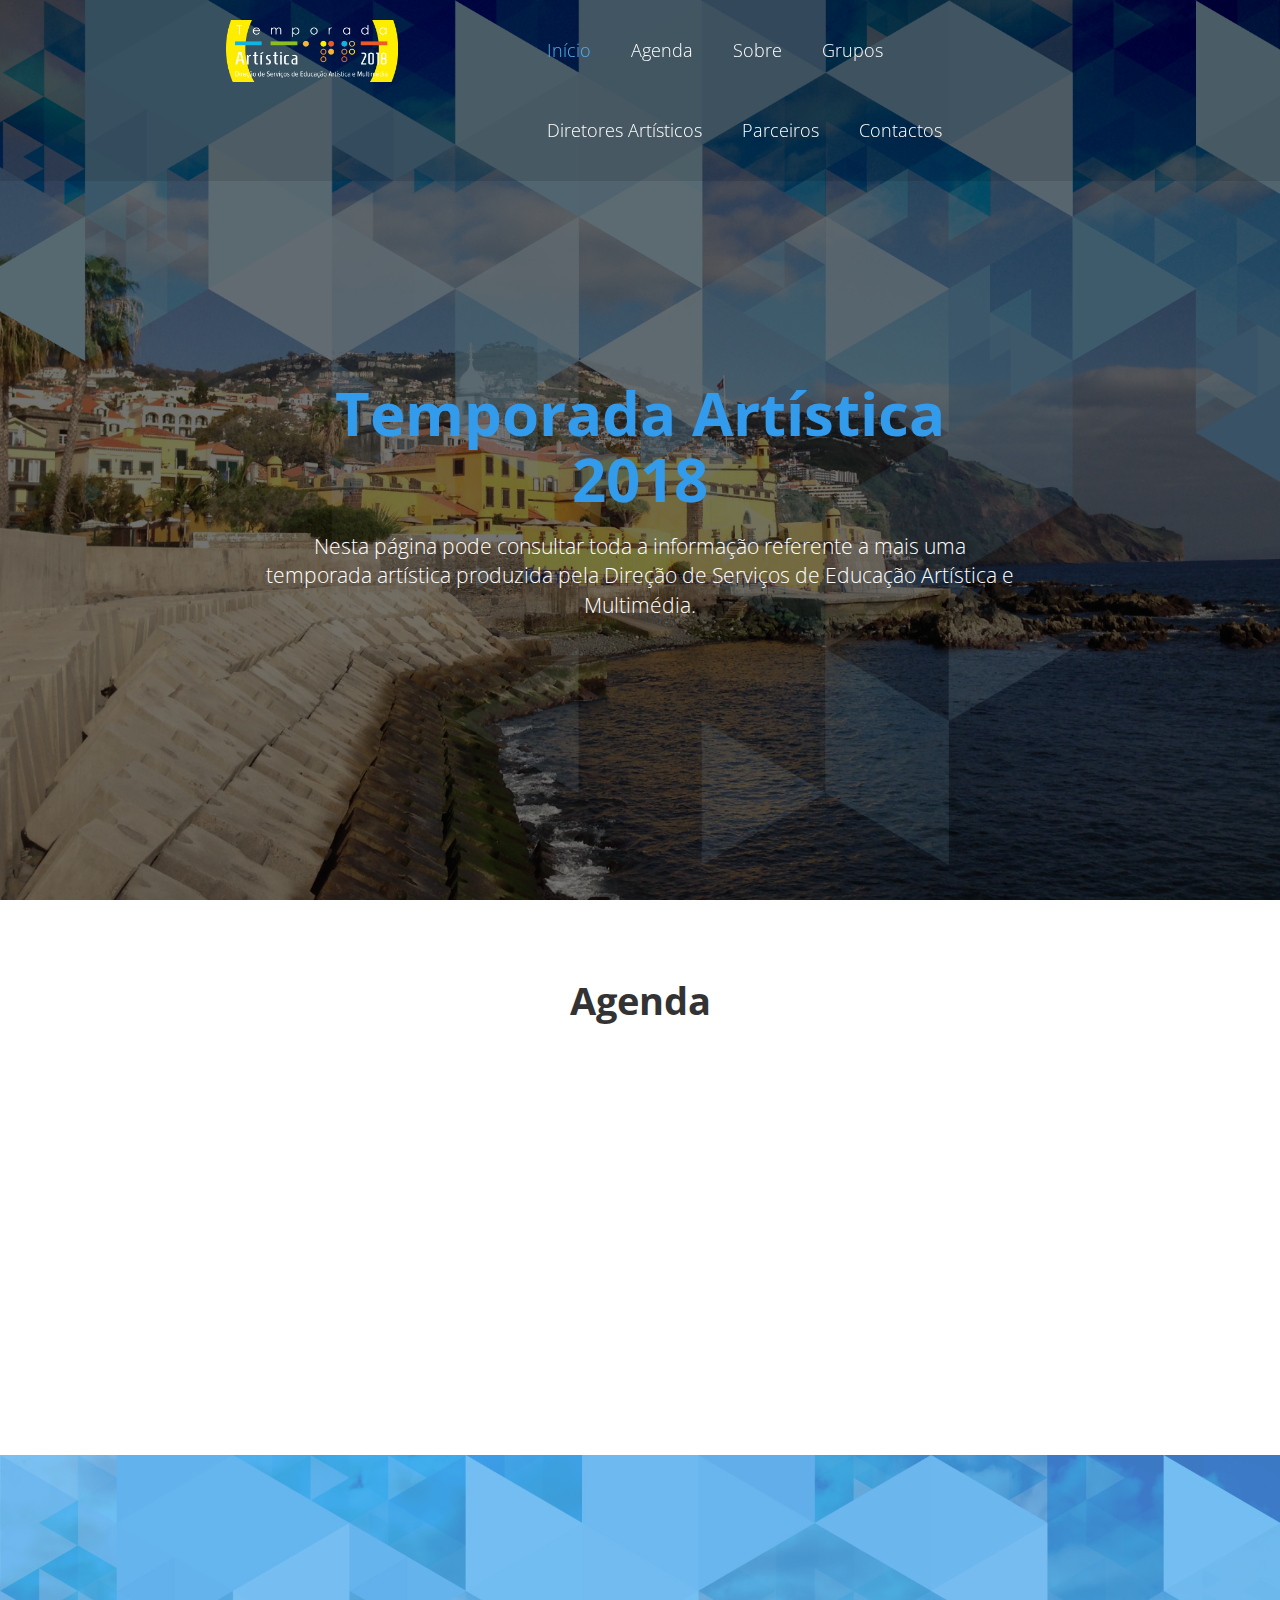
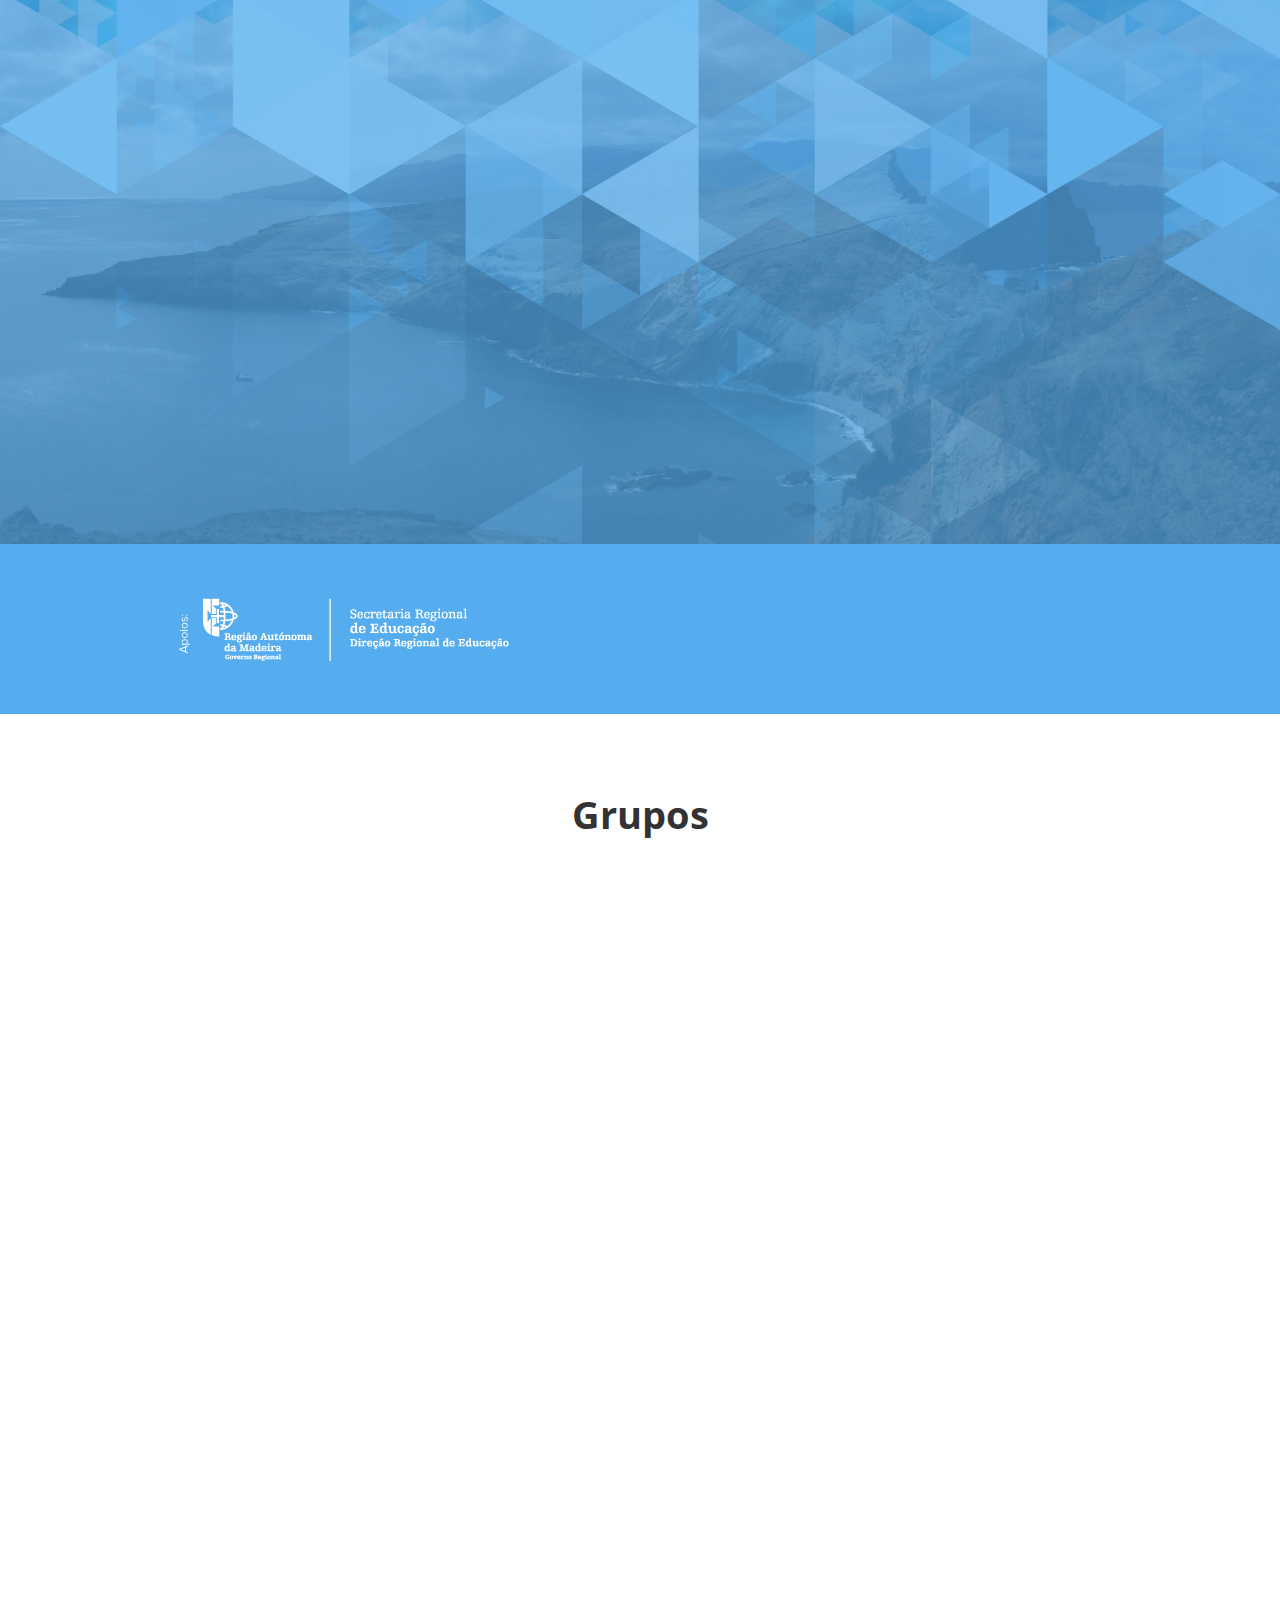
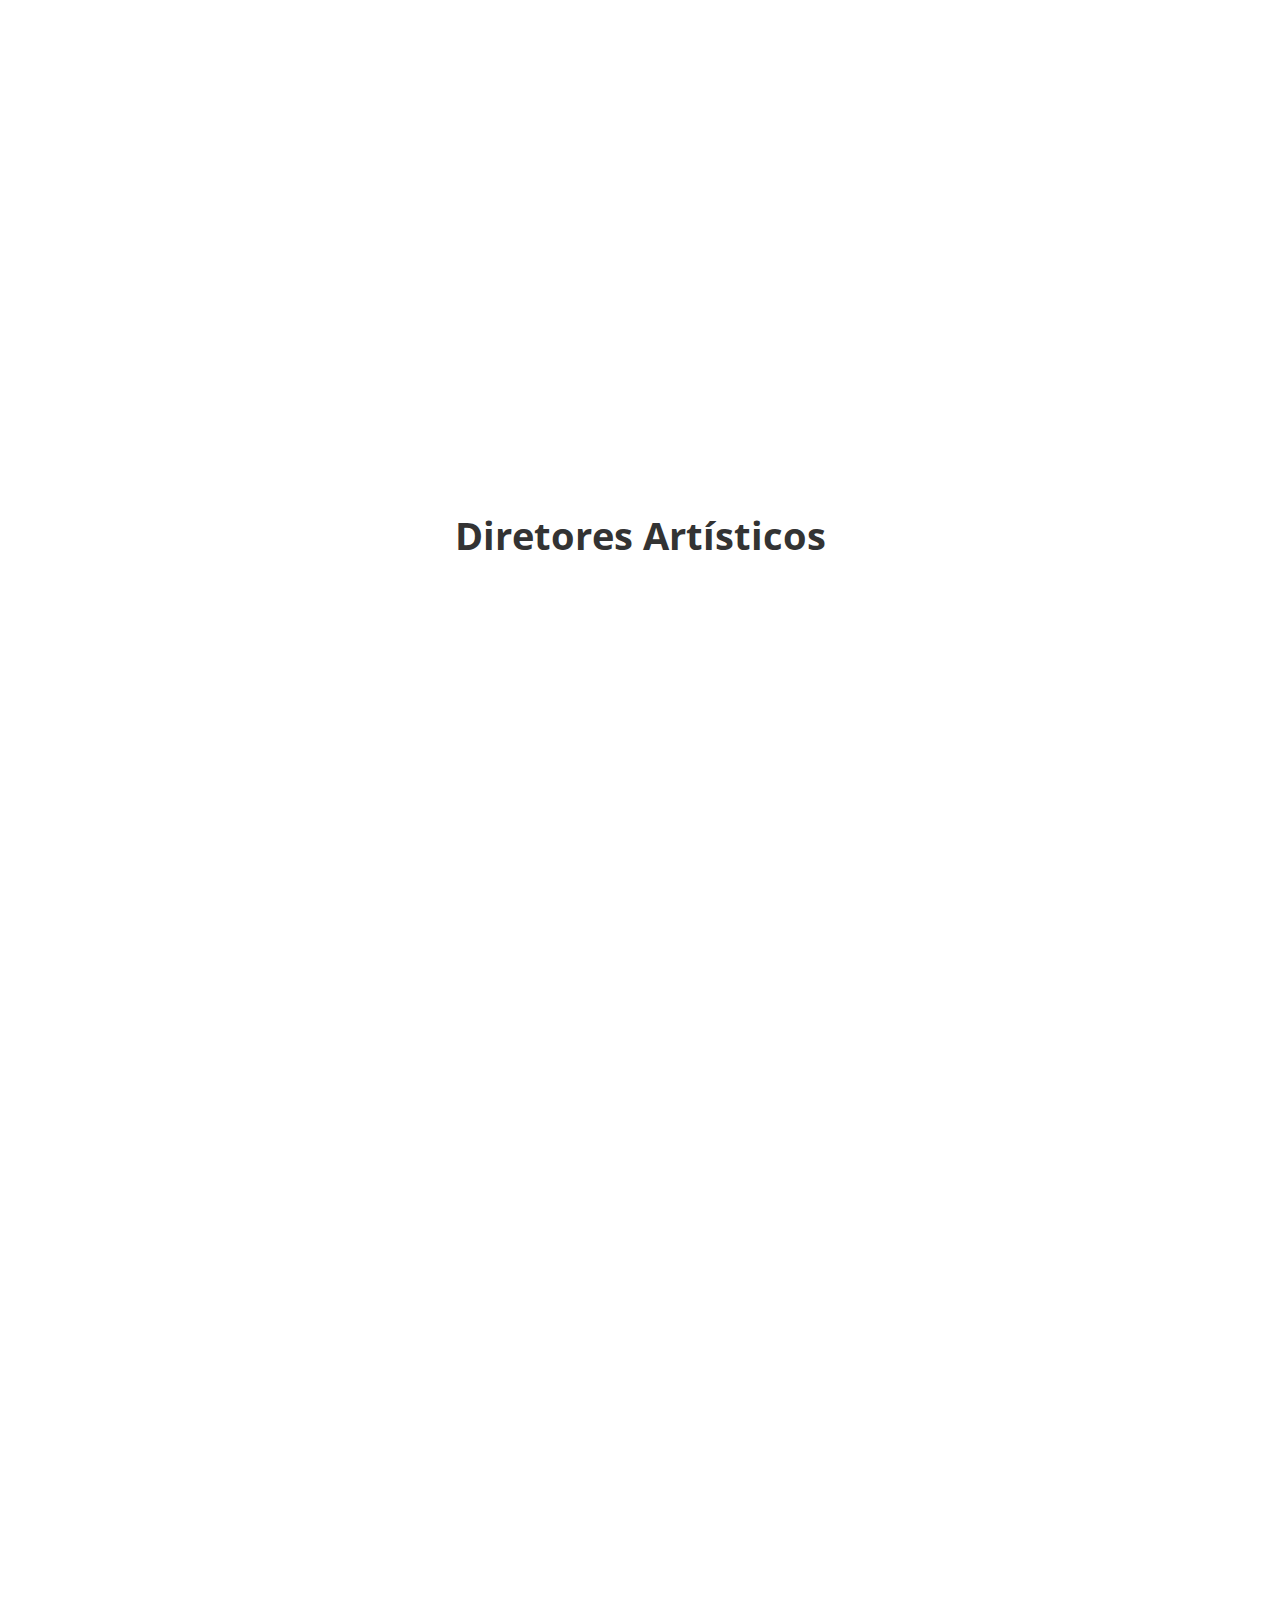
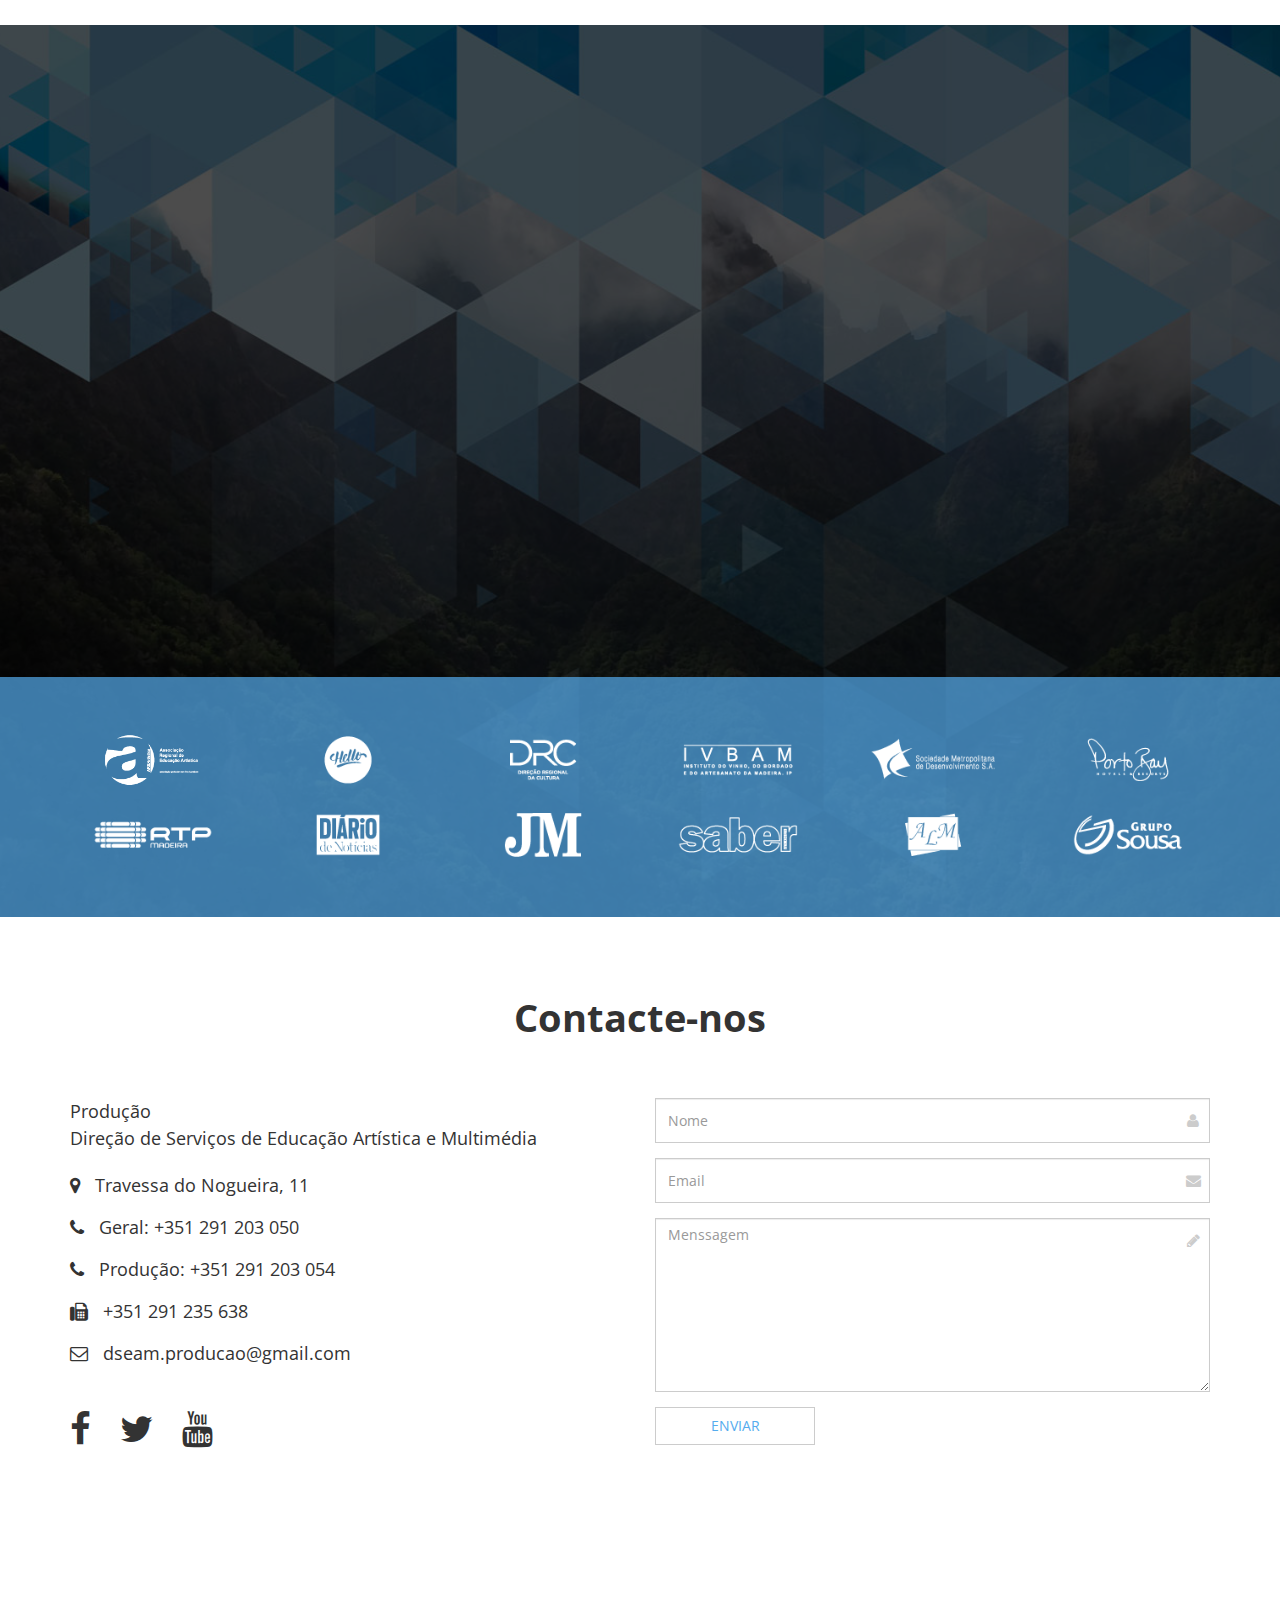
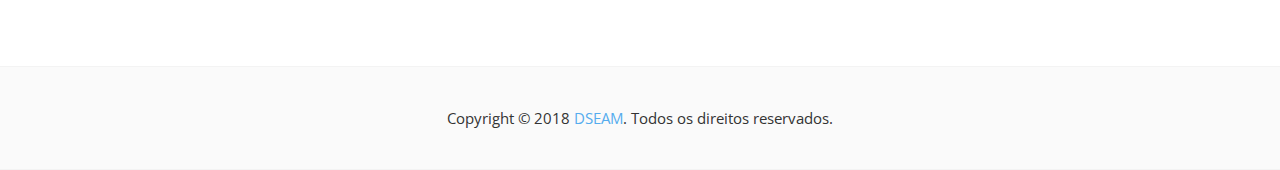
==== commit b966d8be: "correcao cor de texto/fundo da seccao Contactos" ====
--- a/index.html
+++ b/index.html
@@ -40,7 +40,7 @@
 		<!-- header start -->
 		<!-- ================ -->
 		<header class="header fixed clearfix navbar navbar-fixed-top">
-			<div class="container">
+			<div class="container" style="height:auto; width:67%;">
 				<div class="row">
 					<div class="col-md-4">
 
@@ -50,7 +50,7 @@
 
 							<!-- logo -->
 							<div class="logo smooth-scroll">
-								<a href="#banner"><img id="logo" src="images/logo.png" alt="Worthy"></a>
+								<a href="#banner"><img id="logo" src="images/logo.png" alt="Worthy" style="max-width: 70%;"></a>
 							</div>
 						</div>
 						<!-- header-left end -->
@@ -87,7 +87,8 @@
 												<li class="active"><a href="#banner">Início</a></li>
 												<li><a href="#agenda">Agenda</a></li>
 												<li><a href="#sobre">Sobre</a></li>
-                                                <li><a href="#grupos">Grupos</a></li>
+                        <li><a href="#grupos">Grupos</a></li>
+												<li><a href="#dir_artisticos">Diretores Artísticos</a></li>
 												<li><a href="#parceiros">Parceiros</a></li>
 												<li><a href="#contactos">Contactos</a></li>
 											</ul>
@@ -899,7 +900,7 @@
 		 <a name="grupos"></a>
         <div class="section"> <!--class="grupos_bg"-->
 			<div class="container">
-				<h1 class="text-center title">Grupos</h1>
+				<h1 id="grupos" class="text-center title">Grupos</h1>
 
 				<br>
 				<div class="row object-non-visible" data-animation-effect="fadeIn">
@@ -916,41 +917,7 @@
 											<span>Ver mais</span>
 										</a>
 									</div>
-
-									<a class="btn btn-default btn-block" data-toggle="modal" data-target="#director-1"><strong>Dir. Artístico: </strong><i>Sara Freitas Faria</i></a>
-
-								</div>
-
-								<!-- Modal director -->
-								<div class="modal fade" id="director-1" tabindex="-1" role="dialog" aria-labelledby="director-1-label" aria-hidden="true">
-									<div class="modal-dialog modal-lg">
-										<div class="modal-content">
-										    <div class="modal-header">
-												<button type="button" class="close" data-dismiss="modal"><span aria-hidden="true">&times;</span><span class="sr-only">Fechar</span></button>
-												<h4 class="modal-title" id="director-1-label">Sara Freitas Faria</h4>
-											</div>
-											<div class="modal-body">
-												<div class="row">
-													<div class="col-md-6" align="justify">
-														<p>Professora Flauta de Bisel e diretora artística dos Grupos Consort Bisel e Dolcemente nas atividades artísticas extra escolares da Direção de Serviços de Educação Artística e Multimédia e elemento fundador do grupo Funchal Baroque Ensemble.</p>
-														<p>Mestre em Educação Musical pela Escola Superior de Educação de Setúbal e licenciada em Flauta de Bisel pela Escola Superior de Música de Lisboa, onde estudou flauta com Pedro Couto Soares e música de câmara com Stephen Bull e Olga Prats. Ao abrigo do programa de intercâmbio Erasmus, estudou na Hogeschool voor de Kunsten Utrecht, em 1999 com Heiko ter Schegget e Leo Meilink.</p>
-														<p>Lecionou flauta de bisel no Conservatório de Música de Sintra, Escola de Música do Orfeão de Leiria, Conservatório de Música de Caldas da Rainha, Academia de Amadores de Música e em outras escolas do país.</p>
-														<p>Tem frequentado aulas e masterclasses com os flautistas Maurice Steger, Monika Musch, Pedro Couto Soares, Marion Verbruggen e Peter Holstlag, entre outros.</p>
-														<p>A sua carreira artística tem compreendido a participação em concertos a solo, de música de câmara e em projetos ligados a variados estilos musicais, além do erudito, tanto na RAM, como no resto do país.</p>
-													</div>
-													<div class="col-md-6">
-														<img src="images/dir_artisticos/Sara Faria2.jpg" alt="">
-													</div>
-												</div>
-											</div>
-											<div class="modal-footer">
-												<button type="button" class="btn btn-sm btn-default" data-dismiss="modal">Fechar</button>
-											</div>
-										</div>
-									</div>
-								</div>
-								<!-- Modal end -->
-
+								</div>
 
 								<!-- Modal -->
 								<div class="modal fade" id="project-1" tabindex="-1" role="dialog" aria-labelledby="project-1-label" aria-hidden="true">
@@ -1523,8 +1490,8 @@
 													<div class="col-md-6" align="justify">
 														<p>A Orquestra de Sopros da Direção de Serviços de Educação Artística e Multimédia foi constituída em Fevereiro de 1993. Actualmente é composta por 56 elementos distribuídos pelos naipes de sopros de madeira, sopros de metal, percussão, piano, guitarra elétrica e baixo elétrico.</p>
 														<p>É de realçar a sua importância pedagógica na implementação do gosto pela prática instrumental em grupo, pela fusão das várias atividades num único projeto de orquestra. O seu repertório é essencialmente dedicado à interpretação de obras originais e orquestrações específicas para este tipo de orquestra, desde Bandas Sonoras, Jazz, Swing, marchas e outros.</p>
-                                                        <p>Tem participado em diversos eventos a nível regional e em programas de rádio e televisão.</p>
-                                                        <p>Atualmente é dirigida por André Ferreira.</p>
+                            <p>Tem participado em diversos eventos a nível regional e em programas de rádio e televisão.</p>
+                            <p>Atualmente é dirigida por André Ferreira.</p>
 													</div>
 													<div class="col-md-6">
 														<img src="images/grupos/14_OSopros.png" alt="">
@@ -1588,6 +1555,589 @@
 			</div>
 		</div>
 		<!-- section end -->
+
+
+		<!-- section start -->
+		<!-- ================ -->
+		 <a name="dir_artisticos"></a>
+        <div class="section">
+			<div class="container">
+				<h1 id="dir_artisticos" class="text-center title">Diretores Artísticos</h1>
+
+				<br>
+				<div class="row object-non-visible" data-animation-effect="fadeIn">
+					<div class="col-md-12">
+
+						<!-- directors items start -->
+						<div class="isotope-container row grid-space-20">
+
+							<div class="col-sm-6 col-md-3 isotope-item jan fev mar abr mai jun jul ago set out nov dez">
+								<div class="image-box">
+									<div class="overlay-container" style="max-height: 257px;">
+										<img src="images/dir_artisticos/Foto André Ferreira OS 2.jpg" alt="">
+										<a class="overlay" data-toggle="modal" data-target="#director-1">
+											<i class="fa fa-search-plus"></i>
+											<span>Ver mais</span>
+										</a>
+									</div>
+									<a class="btn btn-default btn-block" data-toggle="modal" data-target="#director-1"><i>André Ferreira</i></a>
+								</div>
+
+								<!-- Modal director -->
+								<div class="modal fade" id="director-1" tabindex="-1" role="dialog" aria-labelledby="director-1-label" aria-hidden="true">
+									<div class="modal-dialog modal-lg">
+										<div class="modal-content">
+											<div class="modal-header">
+												<button type="button" class="close" data-dismiss="modal"><span aria-hidden="true">&times;</span><span class="sr-only">Fechar</span></button>
+												<h4 class="modal-title" id="director-1-label">Maestro André Ferreira</h4>
+											</div>
+											<div class="modal-body">
+												<div class="row">
+													<div class="col-md-6" align="justify">
+														<p>Nascido a 4 de abril de 1983, André Ferreira iniciou os seus estudos musicais aos dez anos na Fundação Conservatório Regional de Gaia, concluindo o curso complementar de Saxofone com o professor Hugo Teixeira. Durante três anos frequentou também a classe de Oboé com o professor Saul Silva.</p>
+														<p>Participou em Masterclass orientadas por Henk van Twillert, Claude Delangle, Jean Yeves Formeau, José Massarão, Paulo Martins, Francisco Ferreira e Hugo Teixeira.</p>
+														<p>Foi membro fundador do “Quartetos de Saxofones de Gaia” e da orquestra ligeira “Yakety Band”.</p>
+														<p>Em 2002 e 2003, integrou os estágios da Orquestra Nacional de Sopros dos Templários com os maestros Alberto Roque e José Manuel Brito.</p>
+														<p>Frequentou cursos de direção de orquestra de sopros orientados pelos maestros Francisco Ferreira, Paulo Martins e José Pedro Figueiredo.</p>
+														<p>Em 2008 completou a Licenciatura no curso de Professores do Ensino Básico - variante de Educação Musical na Escola Superior de Educação do Porto.</p>
+														<p>Entre 2008 e 2011 lecionou a disciplina de Educação Musical em escolas do concelho de Vila Nova de Gaia.</p>
+														<p>Entre 2006 e 2011 foi vice presidente da Academia de Artes da Banda Musical Leverense onde, paralelamente, lecionou as disciplinas de saxofone e formação musical.</p>
+														<p>Frequentou o mestrado em Direção de Orquestra de Sopros na Universidade de Aveiro.</p>
+														<p>Foi maestro da Orquestra Juvenil de Lever entre 2001 e 2003.</p>
+														<p>Entre 2006 e 2016, foi o maestro da Banda Musical Leverense (Vila Nova de Gaia).</p>
+														<p>Desde Setembro de 2011, leciona a disciplina de Expressão Musical e Dramática na Direção de Serviços de Educação Artística e Multimédia (DSEAM).</p>
+														<p>Desde Setembro de 2016, é o diretor artístico da Orquestra de Sopros da DSEAM.</p>
+													</div>
+													<div class="col-md-6">
+														<img src="images/dir_artisticos/Foto André Ferreira OS 2.jpg" alt="">
+													</div>
+												</div>
+											</div>
+											<div class="modal-footer">
+												<button type="button" class="btn btn-sm btn-default" data-dismiss="modal">Fechar</button>
+											</div>
+										</div>
+									</div>
+								</div>
+								<!-- Modal end -->
+							</div>
+
+
+							<div class="col-sm-6 col-md-3 isotope-item jan fev mar abr mai jun jul ago set out nov dez">
+								<div class="image-box">
+									<div class="overlay-container" style="max-height: 257px;">
+										<img src="images/dir_artisticos/Diana Pita2.jpg" alt="">
+										<a class="overlay" data-toggle="modal" data-target="#director-2">
+											<i class="fa fa-search-plus"></i>
+											<span>Ver mais</span>
+										</a>
+									</div>
+									<a class="btn btn-default btn-block" data-toggle="modal" data-target="#director-2"><i>Diana Pita</i></a>
+								</div>
+
+								<!-- Modal director -->
+								<div class="modal fade" id="director-2" tabindex="-1" role="dialog" aria-labelledby="director-2-label" aria-hidden="true">
+									<div class="modal-dialog modal-lg">
+										<div class="modal-content">
+											<div class="modal-header">
+												<button type="button" class="close" data-dismiss="modal"><span aria-hidden="true">&times;</span><span class="sr-only">Fechar</span></button>
+												<h4 class="modal-title" id="director-2-label">Diana Pita</h4>
+											</div>
+											<div class="modal-body">
+												<div class="row">
+													<div class="col-md-6" align="justify">
+														<p>Diana Pita, natural da Ponta do Sol. Iniciou a sua prática teatral aos 12 anos na Casa do Povo da Ponta do Sol.</p>
+														<p>Concluiu a licenciatura em Teatro e Educação, pela Escola Superior de Educação de Coimbra, em 2010.</p>
+														<p>Concluiu a licenciatura em Educação Musical no Ensino Básico, pelo Instituto Superior de Educação de Odivelas, em 2013.</p>
+														<p>Iniciou, como atriz, em 2011, o projeto “Con(m)texto”.</p>
+														<p>Entre 2010 e 2013 desenvolveu funções na área de Produção na Direção de Serviços de Educação Artística e Multimédia e na vertente de docente de Teatro no âmbito das Modalidades Artísticas.</p>
+														<p>Entre 2013 e 2016 desenvolveu funções na Equipa de Animação, da instituição citada anteriormente.</p>
+														<p>Desde 2013 dá formação na área de Expressão Dramática e Teatro destinada a professores de várias áreas artísticas.</p>
+														<p>Atualmente é professora de Teatro, coordenadora da modalidade artística de Expressão Dramática/Teatro e diretora artística do grupo “Línguas de Palco”.</p>
+													</div>
+													<div class="col-md-6">
+														<img src="images/dir_artisticos/Diana Pita2.jpg" alt="">
+													</div>
+												</div>
+											</div>
+											<div class="modal-footer">
+												<button type="button" class="btn btn-sm btn-default" data-dismiss="modal">Fechar</button>
+											</div>
+										</div>
+									</div>
+								</div>
+								<!-- Modal end -->
+							</div>
+
+
+							<div class="col-sm-6 col-md-3 isotope-item jan fev mar abr mai jun jul ago set out nov dez">
+								<div class="image-box">
+									<div class="overlay-container" style="max-height: 257px;">
+										<img src="images/dir_artisticos/Eduardo Fernandes2.jpg" alt="">
+										<a class="overlay" data-toggle="modal" data-target="#director-3">
+											<i class="fa fa-search-plus"></i>
+											<span>Ver mais</span>
+										</a>
+									</div>
+									<a class="btn btn-default btn-block" data-toggle="modal" data-target="#director-3"><i>Eduardo Fernandes</i></a>
+								</div>
+
+								<!-- Modal director -->
+								<div class="modal fade" id="director-3" tabindex="-1" role="dialog" aria-labelledby="director-3-label" aria-hidden="true">
+									<div class="modal-dialog modal-lg">
+										<div class="modal-content">
+											<div class="modal-header">
+												<button type="button" class="close" data-dismiss="modal"><span aria-hidden="true">&times;</span><span class="sr-only">Fechar</span></button>
+												<h4 class="modal-title" id="director-3-label">Eduardo Fernandes</h4>
+											</div>
+											<div class="modal-body">
+												<div class="row">
+													<div class="col-md-6" align="justify">
+														<p>Curriculo por preencher</p>
+
+													</div>
+													<div class="col-md-6">
+														<img src="images/dir_artisticos/Eduardo Fernandes2.jpg" alt="">
+													</div>
+												</div>
+											</div>
+											<div class="modal-footer">
+												<button type="button" class="btn btn-sm btn-default" data-dismiss="modal">Fechar</button>
+											</div>
+										</div>
+									</div>
+								</div>
+								<!-- Modal end -->
+							</div>
+
+
+							<div class="col-sm-6 col-md-3 isotope-item jan fev mar abr mai jun jul ago set out nov dez">
+								<div class="image-box">
+									<div class="overlay-container" style="max-height: 257px;">
+										<img src="images/dir_artisticos/José António Silva 005.jpg" alt="">
+										<a class="overlay" data-toggle="modal" data-target="#director-4">
+											<i class="fa fa-search-plus"></i>
+											<span>Ver mais</span>
+										</a>
+									</div>
+									<a class="btn btn-default btn-block" data-toggle="modal" data-target="#director-4"><i>José António Silva</i></a>
+								</div>
+
+								<!-- Modal director -->
+								<div class="modal fade" id="director-4" tabindex="-1" role="dialog" aria-labelledby="director-4-label" aria-hidden="true">
+									<div class="modal-dialog modal-lg">
+										<div class="modal-content">
+											<div class="modal-header">
+												<button type="button" class="close" data-dismiss="modal"><span aria-hidden="true">&times;</span><span class="sr-only">Fechar</span></button>
+												<h4 class="modal-title" id="director-4-label">José António Silva</h4>
+											</div>
+											<div class="modal-body">
+												<div class="row">
+													<div class="col-md-6" align="justify">
+														<p>Concluiu o Curso Complementar de Guitarra no Conservatório Nacional de Lisboa na Classe do professor José Diniz.</p>
+														<p>Frequentou diversas Master Classes de Guitarra com diversos professores entre os quais Abel Carlevaro e David  Russell.</p>
+														<p>Diplomado pela Escola Superior de Educação pela Arte do Conservatório de Lisboa.</p>
+														<p>Professor  profissionalizado do Segundo Ciclo pela Escola Superior de Educação de Setúbal.</p>
+														<p>Frequentou desde o ano de 1996 todos os seminários orientados pelo professor Edwin Gordon na Fundação Calouste Gulbenkian e Universidade Nova de Lisboa.</p>
+														<p>Desde o ano 2000 que leciona a Classe de Guitarra na DSEAM e desde 2004 leciona a atividade Orientações Musicais em parceria com a professora Alexandra Vieira.</p>
+													</div>
+													<div class="col-md-6">
+														<img src="images/dir_artisticos/José António Silva 005.jpg" alt="">
+													</div>
+												</div>
+											</div>
+											<div class="modal-footer">
+												<button type="button" class="btn btn-sm btn-default" data-dismiss="modal">Fechar</button>
+											</div>
+										</div>
+									</div>
+								</div>
+								<!-- Modal end -->
+							</div>
+
+
+							<div class="col-sm-6 col-md-3 isotope-item jan fev mar abr mai jun jul ago set out nov dez">
+								<div class="image-box">
+									<div class="overlay-container" style="max-height: 257px;">
+										<img src="images/dir_artisticos/FOTOS - SOUSA 5.jpg" alt="">
+										<a class="overlay" data-toggle="modal" data-target="#director-5">
+											<i class="fa fa-search-plus"></i>
+											<span>Ver mais</span>
+										</a>
+									</div>
+									<a class="btn btn-default btn-block" data-toggle="modal" data-target="#director-5"><i>José António de Sousa</i></a>
+								</div>
+
+								<!-- Modal director -->
+								<div class="modal fade" id="director-5" tabindex="-1" role="dialog" aria-labelledby="director-5-label" aria-hidden="true">
+									<div class="modal-dialog modal-lg">
+										<div class="modal-content">
+											<div class="modal-header">
+												<button type="button" class="close" data-dismiss="modal"><span aria-hidden="true">&times;</span><span class="sr-only">Fechar</span></button>
+												<h4 class="modal-title" id="director-5-label">José António de Sousa</h4>
+											</div>
+											<div class="modal-body">
+												<div class="row">
+													<div class="col-md-6" align="justify">
+														<p>José António de Sousa nasceu em Câmara de Lobos a 01 de Janeiro de 1961.</p>
+														<p>Iniciou os seus estudos musicais aos 13 anos de idade como executante de clarinete, na Banda Distrital do Funchal. Iniciou a sua carreira militar como músico aos 17 anos (voluntário). Frequentou e concluiu com distinção (18 valores) o curso completo de Clarinete no Conservatório de Música da Madeira em 1985, tendo como Professores, ao longo do curso, Raul Serrão, M. Esteves e José A. Faria.</p>
+														<p>Fez o aperfeiçoamento na disciplina de Clarinete com o Prof. Robert Bramley nos anos lectivos de 1997/98 a 1999/00, no Conservatório de Música da Madeira.</p>
+														<p>Em 1985, conclui com aproveitamento o exame final do Curso (cinco anos) de “Pedagogia Musical” do Professor Pierre Van Hauwe.</p>
+														<p>Em 1985 foi finalista, a nível Nacional, do concurso jovens músicos que se efectuou no Conservatório de Música de Lisboa.</p>
+														<p>Lecionou a disciplina de Clarinete, Saxofone e formação Musical no Conservatório de Música da Madeira.</p>
+														<p>Foi 2.º Clarinetista e fez música de câmara no “Quinteto de sopros de madeira” e no “Quinteto Madeira”, na Orquestra Clássica da Madeira.</p>
+														<p>Começou a leccionar a disciplina de Educação Musical no ano lectivo 1983/84.</p>
+														<p>No ano lectivo 1988/89 obtém a profissionalização pela Universidade da Madeira.</p>
+														<p>É professor do quadro de nomeação definitiva da disciplina de Educação Musical, na Escola do 2.º e 3.º Ciclos Doutor Horácio Bento de Gouveia, desde Setembro de 1989. No ano lectivo de 1994/95, na disciplina de Educação Musical, foi orientador de Estágio de dois formandos, na profissionalização em serviço 2.º ano, na Escola do 2.º e 3.º Dr. Horácio Bento de Gouveia e na escola do 2.º e 3.º Ciclos de Santa Cruz.</p>
+														<p>É professor no Direção de Serviços de  Educação Artística e Multimédia desde o ano lectivo de 1992/93 leccionando a disciplina de Clarinete.</p>
+														<p>No GCEA é responsável artístico do “Ensemble de Clarinetes” A e B.</p>
+														<p>Como responsável artístico, participou em quatro festivais Internacionais de Música para Jovens – Gaia/99 – “Ensemble de Clarinetes”, participando, também, no programa “Praça da Alegria” na RTP 2, Gaia /2001 – “Orquestra de Sopros”, Gaia/2002 – “Dixieband” e Gaia/2003 – “Ensemble de Clarinetes”.</p>
+														<p>A 1 de Julho de 2010, conclui o Mestrado em Ensino de Educação Musical no Ensino Básico, na Escola Superior de Setúbal.</p>
+													</div>
+													<div class="col-md-6">
+														<img src="images/dir_artisticos/FOTOS - SOUSA 5.jpg" alt="">
+													</div>
+												</div>
+											</div>
+											<div class="modal-footer">
+												<button type="button" class="btn btn-sm btn-default" data-dismiss="modal">Fechar</button>
+											</div>
+										</div>
+									</div>
+								</div>
+								<!-- Modal end -->
+							</div>
+
+
+							<div class="col-sm-6 col-md-3 isotope-item jan fev mar abr mai jun jul ago set out nov dez">
+								<div class="image-box">
+									<div class="overlay-container" style="max-height: 257px;">
+										<img src="images/dir_artisticos/Juliana Andrade3.jpg" alt="">
+										<a class="overlay" data-toggle="modal" data-target="#director-6">
+											<i class="fa fa-search-plus"></i>
+											<span>Ver mais</span>
+										</a>
+									</div>
+									<a class="btn btn-default btn-block" data-toggle="modal" data-target="#director-6"><i>Juliana Andrade</i></a>
+								</div>
+
+								<!-- Modal director -->
+								<div class="modal fade" id="director-6" tabindex="-1" role="dialog" aria-labelledby="director-6-label" aria-hidden="true">
+									<div class="modal-dialog modal-lg">
+										<div class="modal-content">
+											<div class="modal-header">
+												<button type="button" class="close" data-dismiss="modal"><span aria-hidden="true">&times;</span><span class="sr-only">Fechar</span></button>
+												<h4 class="modal-title" id="director-6-label">Juliana Andrade</h4>
+											</div>
+											<div class="modal-body">
+												<div class="row">
+													<div class="col-md-6" align="justify">
+														<p>Coreógrafa, professora de dança e música, Diretora Artística do grupo InCORPOrARTE. Frequentou a licenciatura em dança, na escola Superior de Dança de Lisboa em 2006/2007, Licenciou-se em Educação Musical no ISCE de Odivelas e atualmente é mestre no ensino de Educação Musical pelo IPS de Setúbal.</p>
+														<p>Foi intérprete numa companhia de dança inclusiva Dançando com a Diferença entre 2001 e 2013. Nesta companhia coreografou, "Insónia" em 2004, trabalhou com os coreógrafos Henrique Amoedo, Ivonice Satie, Clara Andermatt, Henrique Rodovalho, Elizabete Monteiro, Bernardo Gama, Rui Horta, Anna Rothlisberger, Arthur Pita, Pedro Machado, Madalena Victorino, Carla Vendremim e Paulo Ribeiro.</p>
+														<p>O seu conceito de espetáculo não assenta apenas na dança mas sim no vínculo e importância das várias artes do espetáculo num só resultado, onde estas bebem umas das outras numa ligação de sobrevivência.</p>
+														<p>Na DSEAM, como Diretora Artística, coreografa e bailarina, criou espetáculos e projetos, onde se destacam o musical “A voz na senda das palavras”, as óperas “Orquídea Branca” e o “O Salto” do compositor Jorge Salgueiro. Coreografou para o espetáculo “Um Sopro na Corda Dança” em 2011, Participou na conceção e coreografou para o espetáculo “O que faz falta”, um tributo a Zeca Afonso em 2015, idealizou, coreografou, foi Diretora Artística e bailarina principal no bailado “Flor, Bela e Louca”, baseado na vida e obra de Florbela Espanca, estreado em Novembro de 2014 no Teatro Municipal Baltazar Dias, coreografou, foi assistente de direção artística e bailarina do musical, comemorativo dos 40 anos da autonomia da RAM, “Grito de Esperança”, idealizou, foi diretora artística, coreografou e dançou no bailado “Rien de Rien”, um tributo à cantora Edith Piaf, realizado em 2016.</p>
+													</div>
+													<div class="col-md-6">
+														<img src="images/dir_artisticos/Juliana Andrade3.jpg" alt="">
+													</div>
+												</div>
+											</div>
+											<div class="modal-footer">
+												<button type="button" class="btn btn-sm btn-default" data-dismiss="modal">Fechar</button>
+											</div>
+										</div>
+									</div>
+								</div>
+								<!-- Modal end -->
+							</div>
+
+
+							<div class="col-sm-6 col-md-3 isotope-item jan fev mar abr mai jun jul ago set out nov dez">
+								<div class="image-box">
+									<div class="overlay-container" style="max-height: 257px;">
+										<img src="images/dir_artisticos/Moritz3.jpg" alt="">
+										<a class="overlay" data-toggle="modal" data-target="#director-7">
+											<i class="fa fa-search-plus"></i>
+											<span>Ver mais</span>
+										</a>
+									</div>
+									<a class="btn btn-default btn-block" data-toggle="modal" data-target="#director-7"><i>Roberto Moritz</i></a>
+								</div>
+
+								<!-- Modal director -->
+								<div class="modal fade" id="director-7" tabindex="-1" role="dialog" aria-labelledby="director-7-label" aria-hidden="true">
+									<div class="modal-dialog modal-lg">
+										<div class="modal-content">
+											<div class="modal-header">
+												<button type="button" class="close" data-dismiss="modal"><span aria-hidden="true">&times;</span><span class="sr-only">Fechar</span></button>
+												<h4 class="modal-title" id="director-7-label">Roberto Moritz</h4>
+											</div>
+											<div class="modal-body">
+												<div class="row">
+													<div class="col-md-6" align="justify">
+														<p>Roberto Moritz, Funchal, professor de Cordofones Tradicionais Madeirenses na DSEAM onde orienta o grupo o grupo Si que Brade.</p>
+														<p>Mestrado em Ensino de Educação Musical.</p>
+														<p>Músico, compositor e arranjista grupos Xarabanda, Trigo, Quarteto Moritz.</p>
+														<p>Participante enquanto músico noutros vários projetos artísticos desde musicais, bailados, óperas, solista em braguinha com OCM.</p>
+													</div>
+													<div class="col-md-6">
+														<img src="images/dir_artisticos/Moritz3.jpg" alt="">
+													</div>
+												</div>
+											</div>
+											<div class="modal-footer">
+												<button type="button" class="btn btn-sm btn-default" data-dismiss="modal">Fechar</button>
+											</div>
+										</div>
+									</div>
+								</div>
+								<!-- Modal end -->
+							</div>
+
+
+							<div class="col-sm-6 col-md-3 isotope-item jan fev mar abr mai jun jul ago set out nov dez">
+								<div class="image-box">
+									<div class="overlay-container" style="max-height: 257px;">
+										<img src="images/dir_artisticos/Rostyslav Kuts viola 2017 3.jpg" alt="">
+										<a class="overlay" data-toggle="modal" data-target="#director-8">
+											<i class="fa fa-search-plus"></i>
+											<span>Ver mais</span>
+										</a>
+									</div>
+									<a class="btn btn-default btn-block" data-toggle="modal" data-target="#director-8"><i>Rostyslav Kuts</i></a>
+								</div>
+
+								<!-- Modal director -->
+								<div class="modal fade" id="director-8" tabindex="-1" role="dialog" aria-labelledby="director-8-label" aria-hidden="true">
+									<div class="modal-dialog modal-lg">
+										<div class="modal-content">
+											<div class="modal-header">
+												<button type="button" class="close" data-dismiss="modal"><span aria-hidden="true">&times;</span><span class="sr-only">Fechar</span></button>
+												<h4 class="modal-title" id="director-8-label">Rostyslav Kuts</h4>
+											</div>
+											<div class="modal-body">
+												<div class="row">
+													<div class="col-md-6" align="justify">
+														<p>Rostyslav Kuts, natural da Ucrânia, em 1990 concluiu o curso completo da Escola Especializada de Música “Lyssenko” de Kiev, e em 1991 terminou com distinção a Escola Pública de Música de Mykolaiv na especialidade de viola d’arco. Foi laureado no Concurso Nacional para intérpretes em instrumentos de cordas. Em 1996 terminou os estudos na Academia Nacional de Música P.I.Tchaikovsky da Ucrânia na especialidade de viola d’arco, sob a orientação do professor Boris Palshkov.</p>
+														<p>Desde 1994 fez parte do elenco da Orquestra de Câmara de Kyiv da Filarmónica Nacional da Ucrânia, orientada pelo maestro Roman Kofman.</p>
+														<p>Em 2001 lecionou na Academia das Artes para Crianças n.º 3 de Kiev como professor das disciplinas de Viola d’arco e de Quarteto de Cordas.</p>
+														<p>No mesmo ano trabalhou como violetista no agrupamento filarmónico Quinteto de Piano “Kiev”.</p>
+														<p>Desde Dezembro de 2001 trabalha como violetista na Orquestra Clássica da Madeira desempenhando neste momento o papel de Solista B e faz parte do agrupamento “Ensemble XXI”. Com a Orquestra Clássica da Madeira sob a direção do maestro Rui Massena em 2004 apresentou-se a solo com a obra de Astor Piazzolla “El Grande Tango” e em 2006 com o Concerto em Ré para viola e orquestra de C. Stamitz.</p>
+														<p>Em 2008 foi por várias vezes convidado na qualidade de Chefe de Naipe para participar nos concertos da Orquestra de Bretagne em Rennes, França.</p>
+														<p>Desde Setembro de 2003 leciona na Direção de Serviços de Educação Artística e Multimédia (antigo GCEA) no Funchal, Madeira, sendo desde 2005 é Diretor Artístico de Ensemble de Cordas.</p>
+													</div>
+													<div class="col-md-6">
+														<img src="images/dir_artisticos/Rostyslav Kuts viola 2017 3.jpg" alt="">
+													</div>
+												</div>
+											</div>
+											<div class="modal-footer">
+												<button type="button" class="btn btn-sm btn-default" data-dismiss="modal">Fechar</button>
+											</div>
+										</div>
+									</div>
+								</div>
+								<!-- Modal end -->
+							</div>
+
+
+							<div class="col-sm-6 col-md-3 isotope-item jan fev mar abr mai jun jul ago set out nov dez">
+								<div class="image-box">
+									<div class="overlay-container" style="max-height: 257px;">
+										<img src="images/dir_artisticos/Sara Faria2.jpg" alt="">
+										<a class="overlay" data-toggle="modal" data-target="#director-9">
+											<i class="fa fa-search-plus"></i>
+											<span>Ver mais</span>
+										</a>
+									</div>
+									<a class="btn btn-default btn-block" data-toggle="modal" data-target="#director-9"><i>Sara Faria</i></a>
+								</div>
+
+								<!-- Modal director -->
+								<div class="modal fade" id="director-9" tabindex="-1" role="dialog" aria-labelledby="director-9-label" aria-hidden="true">
+									<div class="modal-dialog modal-lg">
+										<div class="modal-content">
+											<div class="modal-header">
+												<button type="button" class="close" data-dismiss="modal"><span aria-hidden="true">&times;</span><span class="sr-only">Fechar</span></button>
+												<h4 class="modal-title" id="director-9-label">Sara Faria</h4>
+											</div>
+											<div class="modal-body">
+												<div class="row">
+													<div class="col-md-6" align="justify">
+														<p>Professora Flauta de Bisel e diretora artística dos Grupos Consort Bisel e Dolcemente nas atividades artísticas extra escolares da Direção de Serviços de Educação Artística e Multimédia e elemento fundador do grupo Funchal Baroque Ensemble.</p>
+														<p>Mestre em Educação Musical pela Escola Superior de Educação de Setúbal e licenciada em Flauta de Bisel pela Escola Superior de Música de Lisboa, onde estudou flauta com Pedro Couto Soares e música de câmara com Stephen Bull e Olga Prats. Ao abrigo do programa de intercâmbio Erasmus, estudou na Hogeschool voor de Kunsten Utrecht, em 1999 com Heiko ter Schegget e Leo Meilink.</p>
+														<p>Lecionou flauta de bisel no Conservatório de Música de Sintra, Escola de Música do Orfeão de Leiria, Conservatório de Música de Caldas da Rainha, Academia de Amadores de Música e em outras escolas do país.</p>
+														<p>Tem frequentado aulas e masterclasses com os flautistas Maurice Steger, Monika Musch, Pedro Couto Soares, Marion Verbruggen e Peter Holstlag, entre outros.</p>
+														<p>A sua carreira artística tem compreendido a participação em concertos a solo, de música de câmara e em projetos ligados a variados estilos musicais, além do erudito, tanto na RAM, como no resto do país.</p>
+													</div>
+													<div class="col-md-6">
+														<img src="images/dir_artisticos/Sara Faria2.jpg" alt="">
+													</div>
+												</div>
+											</div>
+											<div class="modal-footer">
+												<button type="button" class="btn btn-sm btn-default" data-dismiss="modal">Fechar</button>
+											</div>
+										</div>
+									</div>
+								</div>
+								<!-- Modal end -->
+							</div>
+
+
+							<div class="col-sm-6 col-md-3 isotope-item jan fev mar abr mai jun jul ago set out nov dez">
+								<div class="image-box">
+									<div class="overlay-container" style="max-height: 257px;">
+										<img src="images/dir_artisticos/Slobodan Sarcevic2.jpg" alt="">
+										<a class="overlay" data-toggle="modal" data-target="#director-10">
+											<i class="fa fa-search-plus"></i>
+											<span>Ver mais</span>
+										</a>
+									</div>
+									<a class="btn btn-default btn-block" data-toggle="modal" data-target="#director-10"><i>Slobodan Sarcevic</i></a>
+								</div>
+
+								<!-- Modal director -->
+								<div class="modal fade" id="director-10" tabindex="-1" role="dialog" aria-labelledby="director-10-label" aria-hidden="true">
+									<div class="modal-dialog modal-lg">
+										<div class="modal-content">
+											<div class="modal-header">
+												<button type="button" class="close" data-dismiss="modal"><span aria-hidden="true">&times;</span><span class="sr-only">Fechar</span></button>
+												<h4 class="modal-title" id="director-10-label">Slobodan Sarcevic</h4>
+											</div>
+											<div class="modal-body">
+												<div class="row">
+													<div class="col-md-6" align="justify">
+														<p>Slobodan Sarcevic nasceu na Sérvia, na cidade de Sabac onde iniciou os seus estudos musicais.</p>
+														<p>Em 1994 finaliza o Conservatório de Música na cidade de Kragujevac, República da Sérvia na classe de Acordeão e segue os seus estudos na Ucrânia, na Academia Nacional de Música “P.I.Tchaikovsky” finalizando em 1999 licenciatura como solista intérprete e professor de Acordeão.</p>
+														<p>Em 1999 é convidado pelo Gabinete Coordenador de Educação Artística, atual Direção de Serviços de Educação Artística e Multimédia, para lecionar acordeão, onde atualmente exerce funções pedagógicas.</p>
+														<p>Apresentou-se em vários concursos nacionais e internacionais onde obteve vários prémios.</p>
+														<p>Durante este período apresenta-se em vários projetos musicais, levando ao público madeirense os sons do acordeão numa visão diferente.</p>
+														<p>Desde 2001 é elemento ativo da Associação Musical “Xarabanda”.</p>
+														<p>Participa nos projetos “Caminhos da Atlântida” com um tema original, no CD comemorativo do G.C.E.A. “A voz na sede das palavras”, no DVD dos grupos do G.C.E.A. nos grupos DixieBand e Trio “New Sound” e por último no CD “Cheers”, demonstrando uma vasta sonoridade no acordeão.</p>
+														<p>Apresentou-se em vários recitais a solo e em música de câmara, assim como colaborador em peças de teatro dando o seu contributo musical.</p>
+														<p>Em 2011 finalizou o Mestrado na área de ensino da Educação Musical.</p>
+													</div>
+													<div class="col-md-6">
+														<img src="images/dir_artisticos/Slobodan Sarcevic2.jpg" alt="">
+													</div>
+												</div>
+											</div>
+											<div class="modal-footer">
+												<button type="button" class="btn btn-sm btn-default" data-dismiss="modal">Fechar</button>
+											</div>
+										</div>
+									</div>
+								</div>
+								<!-- Modal end -->
+							</div>
+
+
+							<div class="col-sm-6 col-md-3 isotope-item jan fev mar abr mai jun jul ago set out nov dez">
+								<div class="image-box">
+									<div class="overlay-container" style="max-height: 257px;">
+										<img src="images/dir_artisticos/Teresa Leão3.jpg" alt="">
+										<a class="overlay" data-toggle="modal" data-target="#director-11">
+											<i class="fa fa-search-plus"></i>
+											<span>Ver mais</span>
+										</a>
+									</div>
+									<a class="btn btn-default btn-block" data-toggle="modal" data-target="#director-11"><i>Teresa Leão</i></a>
+								</div>
+
+								<!-- Modal director -->
+								<div class="modal fade" id="director-11" tabindex="-1" role="dialog" aria-labelledby="director-11-label" aria-hidden="true">
+									<div class="modal-dialog modal-lg">
+										<div class="modal-content">
+											<div class="modal-header">
+												<button type="button" class="close" data-dismiss="modal"><span aria-hidden="true">&times;</span><span class="sr-only">Fechar</span></button>
+												<h4 class="modal-title" id="director-11-label">Teresa Leão</h4>
+											</div>
+											<div class="modal-body">
+												<div class="row">
+													<div class="col-md-6" align="justify">
+														<p>Professora de bandolim e diretora artística da Orquestra de bandolins nas atividades extraescolares da Direção de Serviços de Educação Artística e Multimédia.</p>
+														<p>Mestre em Ensino de Educação Musical no Ensino Básico pela Escola Superior de Educação – IPS e Licenciada em Educação Musical pelo Instituto Superior de Ciências Educativas.</p>
+														<p>Formada em bandolim pelo Conservatório de Música de Coimbra sob a orientação do professor Flávio Pinho.</p>
+														<p>A sua carreira artística tem compreendido a participação em projetos de música do mundo como Encontros da Eira e C’azoada, e de música antiga pelo Dolcemente.</p>
+													</div>
+													<div class="col-md-6">
+														<img src="images/dir_artisticos/Teresa Leão3.jpg" alt="">
+													</div>
+												</div>
+											</div>
+											<div class="modal-footer">
+												<button type="button" class="btn btn-sm btn-default" data-dismiss="modal">Fechar</button>
+											</div>
+										</div>
+									</div>
+								</div>
+								<!-- Modal end -->
+							</div>
+
+
+							<div class="col-sm-6 col-md-3 isotope-item jan fev mar abr mai jun jul ago set out nov dez">
+								<div class="image-box">
+									<div class="overlay-container" style="max-height: 257px;">
+										<img src="images/dir_artisticos/ZeliaGomes2.jpg" alt="">
+										<a class="overlay" data-toggle="modal" data-target="#director-12">
+											<i class="fa fa-search-plus"></i>
+											<span>Ver mais</span>
+										</a>
+									</div>
+									<a class="btn btn-default btn-block" data-toggle="modal" data-target="#director-12"><i>Zelia Gomes</i></a>
+								</div>
+
+								<!-- Modal director -->
+								<div class="modal fade" id="director-12" tabindex="-1" role="dialog" aria-labelledby="director-12-label" aria-hidden="true">
+									<div class="modal-dialog modal-lg">
+										<div class="modal-content">
+											<div class="modal-header">
+												<button type="button" class="close" data-dismiss="modal"><span aria-hidden="true">&times;</span><span class="sr-only">Fechar</span></button>
+												<h4 class="modal-title" id="director-12-label">Maestrina Zelia Gomes</h4>
+											</div>
+											<div class="modal-body">
+												<div class="row">
+													<div class="col-md-6" align="justify">
+														<p>Doutorada em Ciências do Trabalho, área da Psicologia Social, pela Universidade de Cádiz, Espanha;</p>
+														<p>Diploma de Estudos Avançados em Ciências do Trabalho, área da Psicologia Social, pela Universidade de Cádiz, Espanha;</p>
+														<p>Mestrado em Ensino de Educação Musical no Ensino Básico;</p>
+														<p>Licenciatura em Administração e Gestão Escolar pelo Instituto Superior de Ciências Educativas (ISCE) de Odivelas;</p>
+														<p>Profissionalização em Serviço pela Universidade da Madeira - Centro Integrado de Formação de Professores;</p>
+														<p>Diplomada com o Curso Superior de Canto e Concerto pelo Conservatório de Música da Madeira.</p>
+														<p>Participou em vários cursos de Formação e Pedagogia Musical e “Cursos Internacionais de Direcção Coral e Técnica Vocal.</p>
+														<p>Entre 2008/2011, lecionou a disciplina de Técnica Vocal na Licenciatura em Educação Musical no Instituto Superior de Ciências Educativas (ISCE) de Odivelas;</p>
+														<p>A partir de 1990/91 é Professora de Canto/Canto Coral e Diretora Artística dos Coros Infantil, Juvenil, Ensemble Vocal Regina Pacis e Ensemble Vocal Feminino Ninfas do Atântico da DSEAM;</p>
+														<p>A partir de 2001 obteve o cargo Diretora Artística do Coro de Câmara da Madeira;</p>
+														<p>Entre 1990 a 2000 foi Diretora Artística do Grupo Coral do Estreito de Câmara de Lobos;</p>
+														<p>De 1998/99 a 2001/2002 lecionou a disciplina de Canto no Conservatório de Música da Madeira - Ensino Artístico (CEPAM) e Diretora Artística do Coro Juvenil do CEPAM.</p>
+														<p>Tem realizado numerosos concertos nomeadamente na RAM, Porto Santo, Portugal continental, Espanha e Eslovénia.</p>
+													</div>
+													<div class="col-md-6">
+														<img src="images/dir_artisticos/ZeliaGomes2.jpg" alt="">
+													</div>
+												</div>
+											</div>
+											<div class="modal-footer">
+												<button type="button" class="btn btn-sm btn-default" data-dismiss="modal">Fechar</button>
+											</div>
+										</div>
+									</div>
+								</div>
+								<!-- Modal end -->
+							</div>
+
+							</div>
+
+						</div>
+						<!-- directors items end -->
+
+					</div>
+				</div>
+			</div>
+		</div>
+		<!-- section directors end -->
+
 
 		<!-- section start -->
 		<!-- ================ -->
@@ -1737,6 +2287,7 @@
 
 				</div>
 			</div>
+
 			<!-- section start -->
 			<!-- ================ -->
 			<div class="translucent-bg blue">
@@ -1747,18 +2298,15 @@
 
 							<div class="col-xs-2">
 								<div class="list-horizontal-item">
-									<a target="_blank" href="https://www.facebook.com/pages/HELLO-publicidade-marketing/804898799562150"><img src="images/apoios/hello.png"></a>
-								</div>
-							</div>
-
-							<!--
+									<a target="_blank" href=""><img src="images/apoios/AREA.png" style="max-height:  55px;"></a>
+								</div>
+							</div>
+
 							<div class="col-xs-2">
 								<div class="list-horizontal-item">
-									<a target="_blank" href="https://www.proinov.com"><img src="images/apoios/proinov.png"></a>
-								</div>
-							</div>
-							-->
-
+									<a target="_blank" href="https://www.facebook.com/pages/HELLO-publicidade-marketing/804898799562150"><img src="images/apoios/hello.png"></a>
+								</div>
+							</div>
 							<div class="col-xs-2">
 								<div class="list-horizontal-item">
 									<a target="_blank" href="http://cultura.madeira-edu.pt"><img src="images/apoios/drc.png"></a>
@@ -1780,14 +2328,14 @@
 								</div>
 							</div>
 
+						</div>
+
+            <div class="row">
 							<div class="col-xs-2">
 								<div class="list-horizontal-item">
 									<a target="_blank" href="http://www.rtp.pt/rtpmadeira"><img src="images/apoios/rtpm.png"></a>
 								</div>
 							</div>
-						</div>
-
-            <div class="row">
 							<div class="col-xs-2">
 								<div class="list-horizontal-item">
 									<a target="_blank" href="http://www.dnoticias.pt"><img src="images/apoios/diario.png"></a>
@@ -1814,6 +2362,7 @@
 								</div>
 							</div>
 						</div>
+
 					</div>
                     <div class="space"></div>
 				</div>
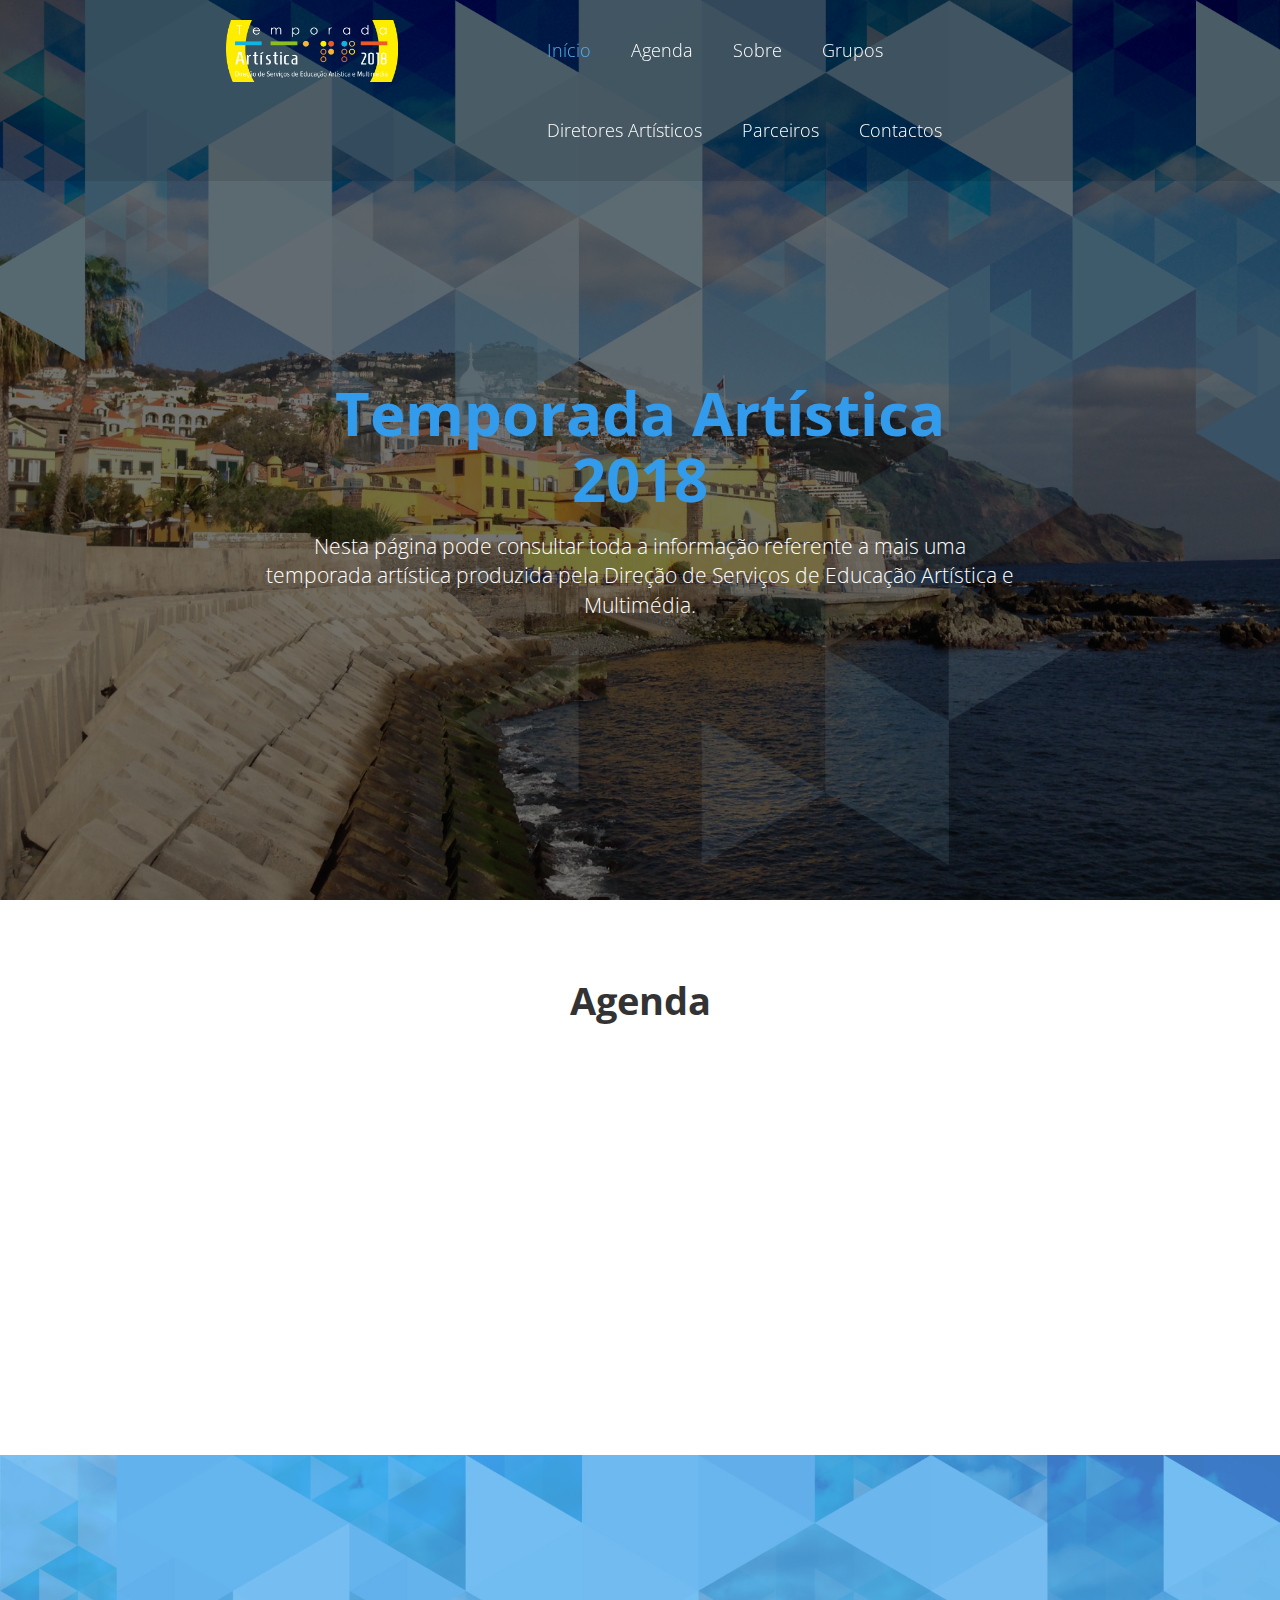
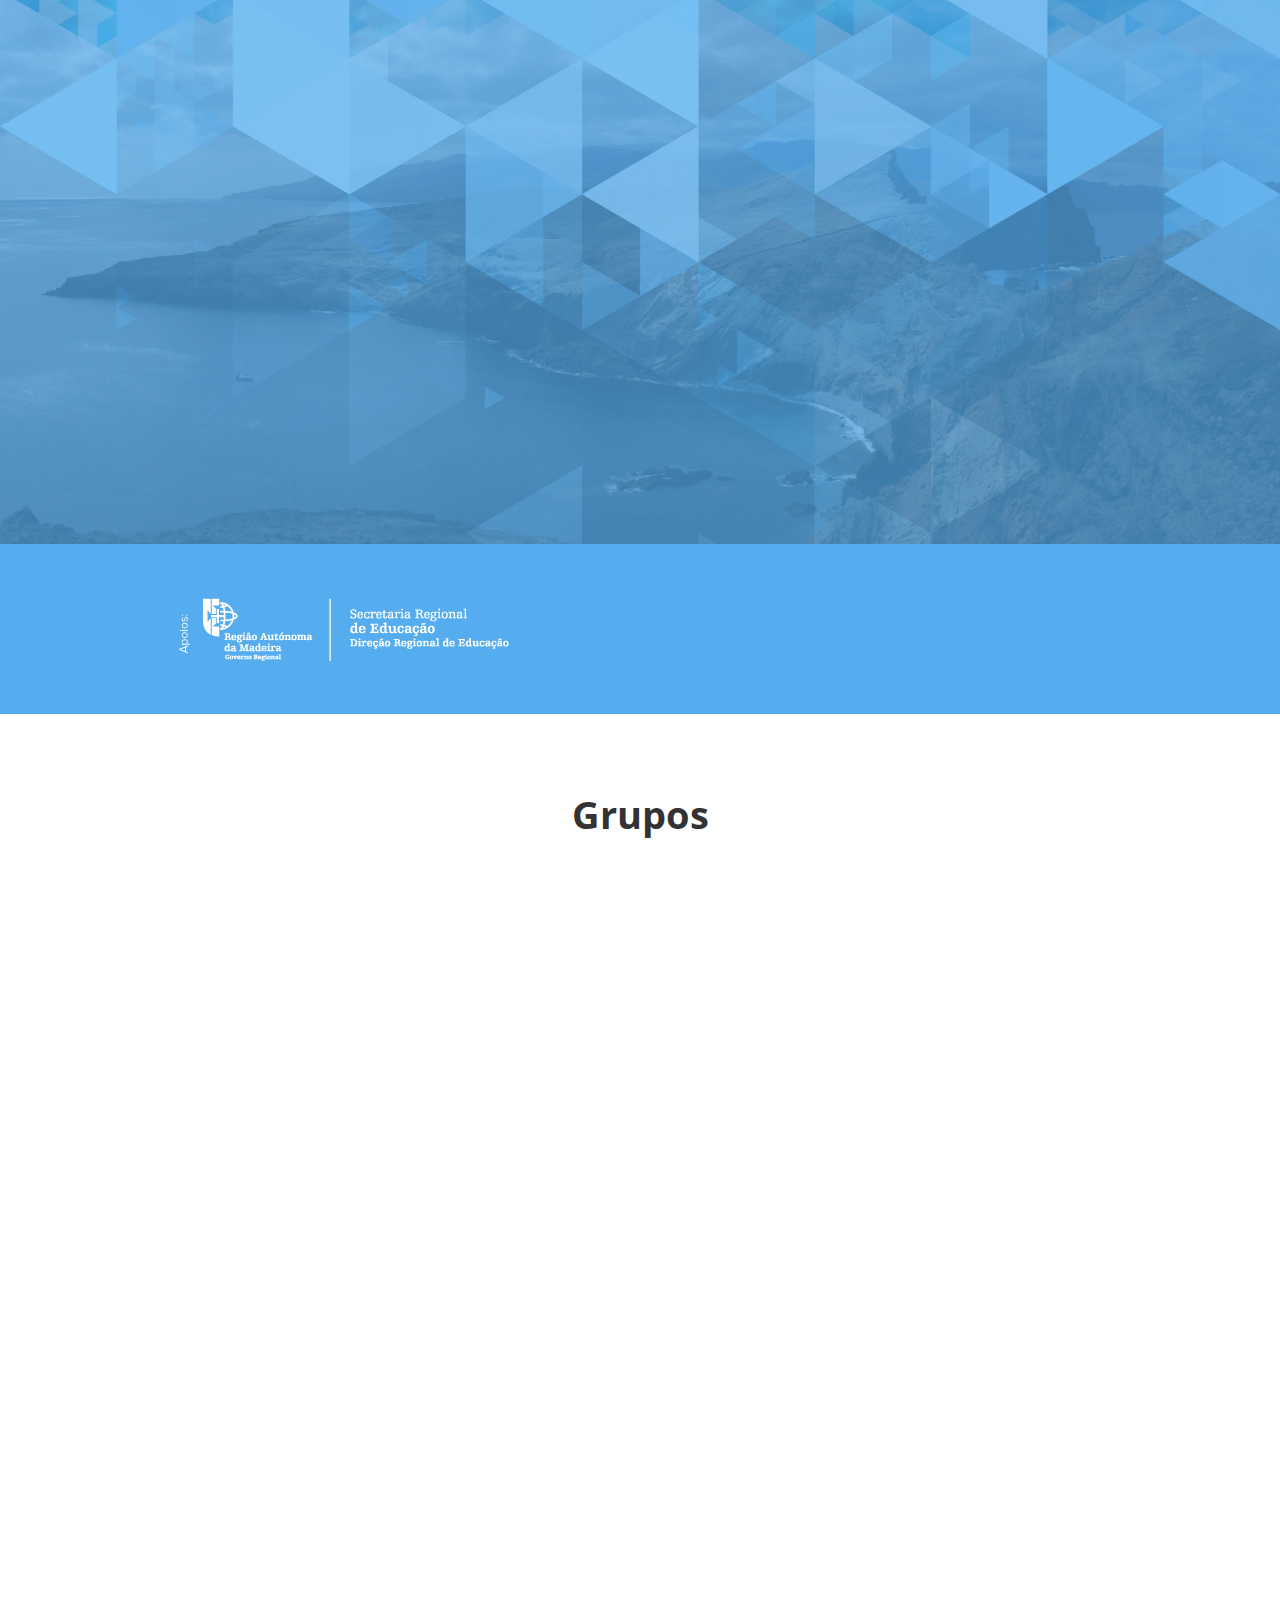
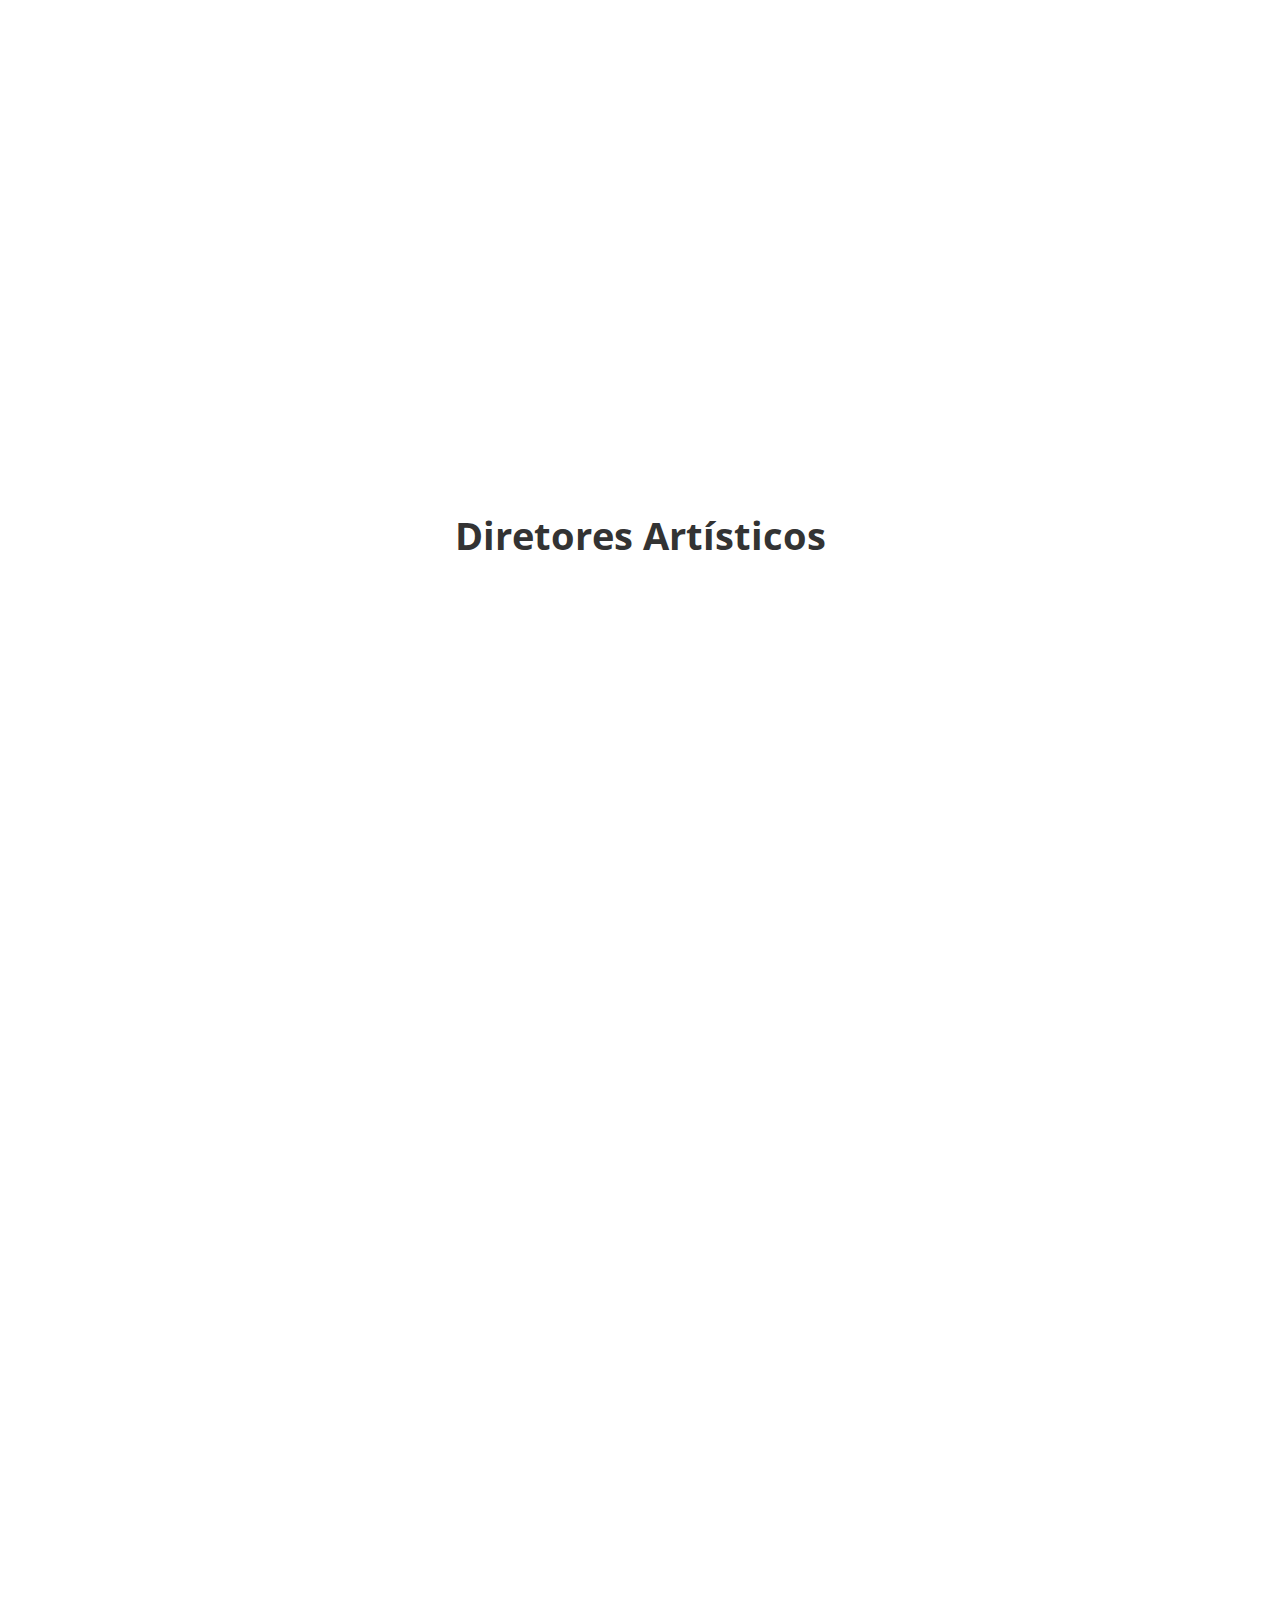
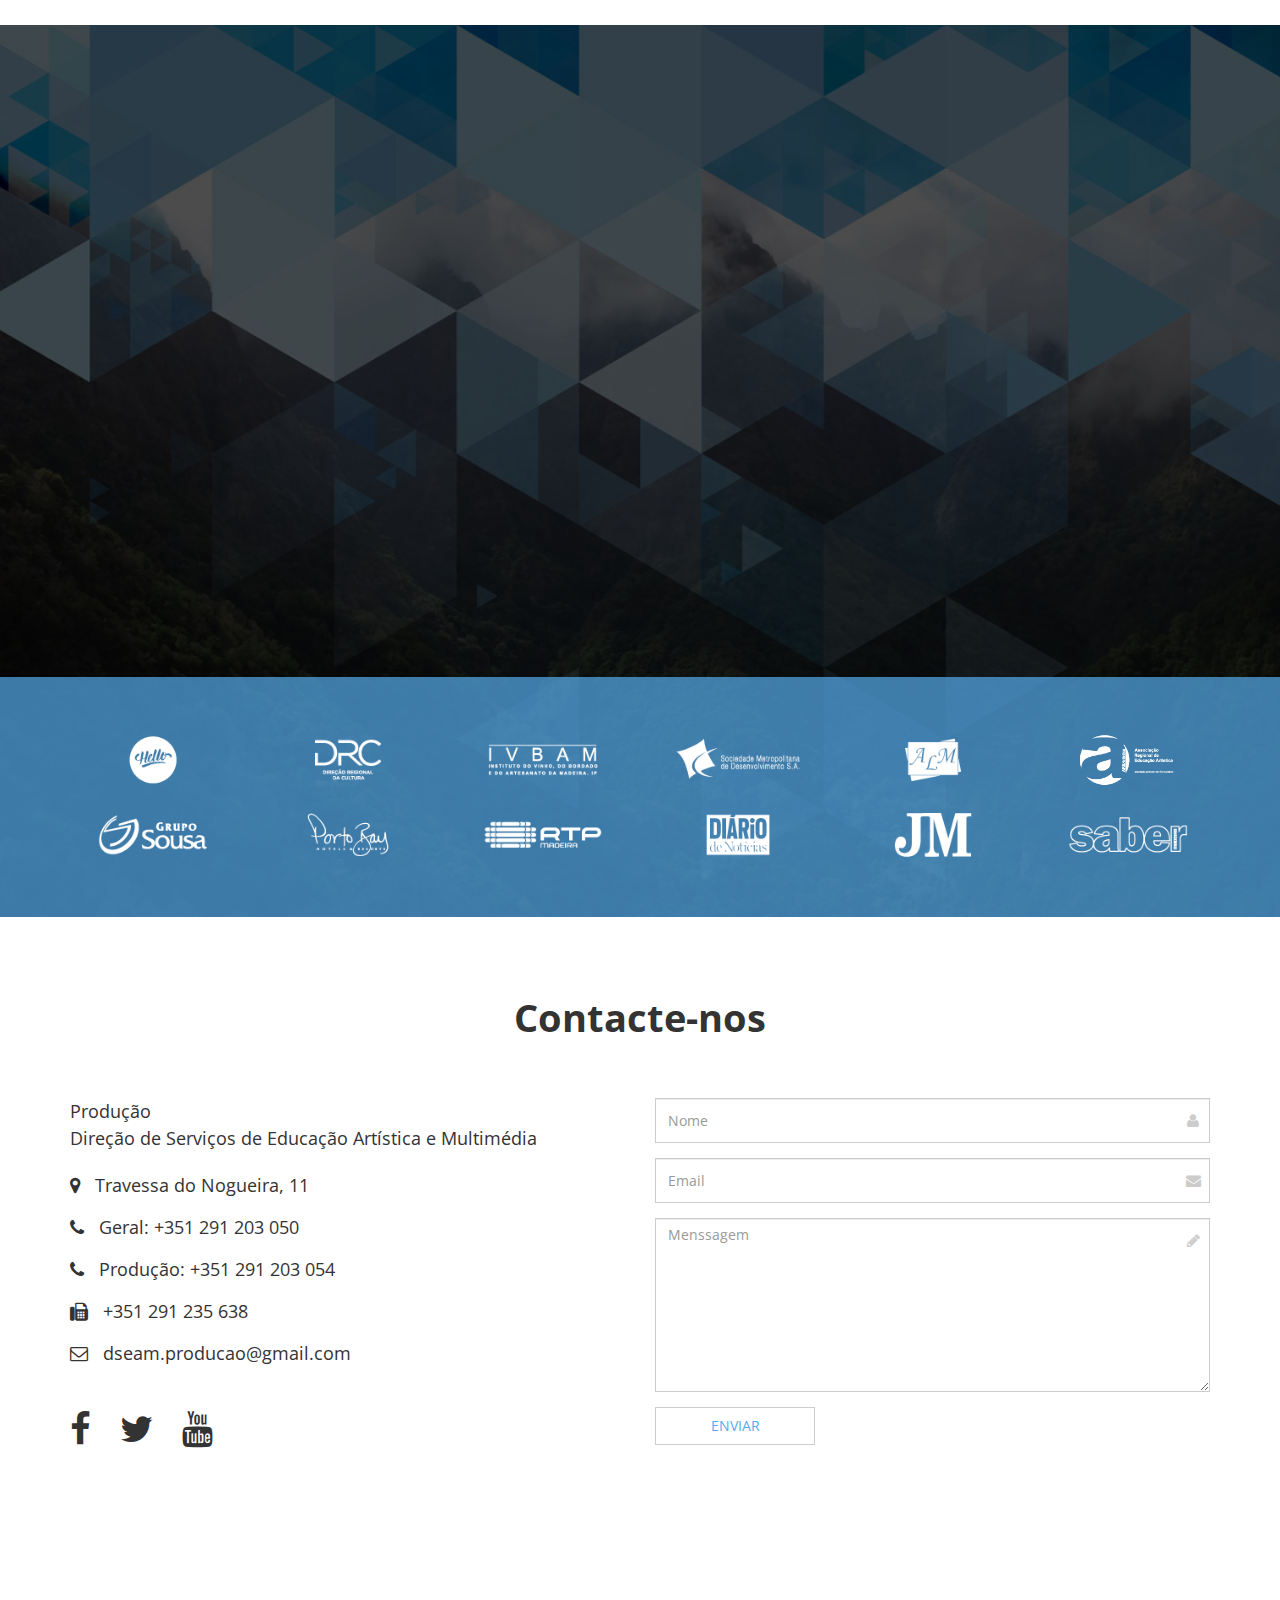
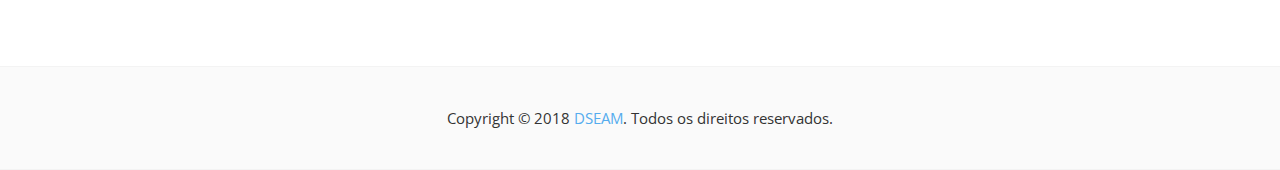
==== commit 97298d4e: "ordenação dos logos de parceiros" ====
--- a/index.html
+++ b/index.html
@@ -2145,6 +2145,7 @@
 			<div class="container object-non-visible" data-animation-effect="fadeIn">
 				<h1 id="parceiros" class="title text-center">Parceiros</h1>
 				<div class="space"></div>
+
 				<div class="row">
 					<div class="col-md-3">
 						<div class="media testimonial">
@@ -2173,11 +2174,101 @@
 					<div class="col-md-3">
 						<div class="media testimonial">
 							<div class="media-left">
+								<a target="_blank" href="http://www.cm-funchal.pt/"><img  id="logo3" src="images/camaras/Cfunchal.png" alt="" class="logo-camaras"></a>
+							</div>
+							<div class="media-body">
+								<blockquote>
+									<a class="link" target="_blank" href="http://www.cm-funchal.pt/"><p>Câmara Municipal do Funchal</p></a>
+								</blockquote>
+							</div>
+						</div>
+					</div>
+					<div class="col-md-3">
+						<div class="media testimonial">
+							<div class="media-left">
+								<a target="_blank" href="http://www.cm-machico.pt/"><img  id="logo4" src="images/camaras/machico2.png" alt=""></a>
+							</div>
+							<div class="media-body">
+								<blockquote>
+									<a class="link" target="_blank" href="http://www.cm-machico.pt/"><p>Câmara Municipal de Machico</p></a>
+								</blockquote>
+							</div>
+						</div>
+					</div>
+				</div>
+
+				<div class="row">
+					<div class="col-md-3">
+						<div class="media testimonial">
+							<div class="media-left">
+								<a target="_blank" href="http://www.cm-pontadosol.pt/"><img  id="logo6" src="images/camaras/psol.png" alt=""></a>
+							</div>
+							<div class="media-body">
+								<blockquote>
+									<a class="link" target="_blank" href="http://www.cm-pontadosol.pt/"><p>Câmara Municipal da Ponta de Sol</p></a>
+								</blockquote>
+							</div>
+						</div>
+					</div>
+					<div class="col-md-3">
+						<div class="media testimonial">
+							<div class="media-left">
+								<a target="_blank" href="http://www.portomoniz.pt/"><img  id="logo5" src="images/camaras/pmoniz.png" alt=""></a>
+							</div>
+							<div class="media-body">
+								<blockquote>
+									<a class="link" target="_blank" href="http://www.portomoniz.pt/"><p>Câmara Municipal do Porto Moniz</p></a>
+								</blockquote>
+							</div>
+						</div>
+					</div>
+					<div class="col-md-3">
+						<div class="media testimonial">
+							<div class="media-left">
+								<a target="_blank" href="http://www.cm-portosanto.pt"><img  id="logo11" src="images/camaras/portosanto.png" alt=""></a>
+							</div>
+							<div class="media-body">
+								<blockquote>
+									<a class="link" target="_blank" href="http://www.cm-portosanto.pt"><p>Câmara Municipal do Porto Santo</p></a>
+								</blockquote>
+							</div>
+						</div>
+					</div>
+					<div class="col-md-3">
+						<div class="media testimonial">
+							<div class="media-left">
+								<a target="_blank" href="http://www.cm-ribeirabrava.pt/"><img  id="logo7" src="images/camaras/rbrava.png" alt=""></a>
+							</div>
+							<div class="media-body">
+								<blockquote>
+									<a class="link" target="_blank" href="http://www.cm-ribeirabrava.pt/"><p>Câmara Municipal da Ribeira Brava</p></a>
+								</blockquote>
+							</div>
+						</div>
+					</div>
+				</div>
+
+        <div class="row">
+					<div class="col-md-3">
+						<div class="media testimonial">
+							<div class="media-left">
 								<a target="_blank" href="http://www.cm-santacruz.pt/"><img  id="logo9" src="images/camaras/scruz.png" alt=""></a>
 							</div>
 							<div class="media-body">
 								<blockquote>
 									<a class="link" target="_blank" href="http://www.cm-santacruz.pt/"><p>Câmara Municipal de Santa Cruz</p></a>
+								</blockquote>
+							</div>
+						</div>
+					</div>
+					<div class="col-md-3">
+						<div class="media testimonial">
+							<div class="media-left">
+								<a target="_blank" href="http://www.cm-santana.com/"><img  id="logo8" src="images/camaras/santana.png" alt=""></a>
+							</div>
+							<div class="media-body">
+								<blockquote>
+									<a class="link" target="_blank" href="http://www.cm-santana.com/"><p>Câmara Municipal de Santana</p></a>
 								</blockquote>
 							</div>
 						</div>
@@ -2195,97 +2286,7 @@
 						</div>
 					</div>
 				</div>
-				<div class="row">
-					<div class="col-md-3">
-						<div class="media testimonial">
-							<div class="media-left">
-								<a target="_blank" href="http://www.portomoniz.pt/"><img  id="logo5" src="images/camaras/pmoniz.png" alt=""></a>
-							</div>
-							<div class="media-body">
-								<blockquote>
-									<a class="link" target="_blank" href="http://www.portomoniz.pt/"><p>Câmara Municipal do Porto Moniz</p></a>
-								</blockquote>
-							</div>
-						</div>
-					</div>
-					<div class="col-md-3">
-						<div class="media testimonial">
-							<div class="media-left">
-								<a target="_blank" href="http://www.cm-pontadosol.pt/"><img  id="logo6" src="images/camaras/psol.png" alt=""></a>
-							</div>
-							<div class="media-body">
-								<blockquote>
-									<a class="link" target="_blank" href="http://www.cm-pontadosol.pt/"><p>Câmara Municipal da Ponta de Sol</p></a>
-								</blockquote>
-							</div>
-						</div>
-					</div>
-					<div class="col-md-3">
-						<div class="media testimonial">
-							<div class="media-left">
-								<a target="_blank" href="http://www.cm-ribeirabrava.pt/"><img  id="logo7" src="images/camaras/rbrava.png" alt=""></a>
-							</div>
-							<div class="media-body">
-								<blockquote>
-									<a class="link" target="_blank" href="http://www.cm-ribeirabrava.pt/"><p>Câmara Municipal da Ribeira Brava</p></a>
-								</blockquote>
-							</div>
-						</div>
-					</div>
-                    <div class="col-md-3">
-						<div class="media testimonial">
-							<div class="media-left">
-								<a target="_blank" href="http://www.cm-santana.com/"><img  id="logo8" src="images/camaras/santana.png" alt=""></a>
-							</div>
-							<div class="media-body">
-								<blockquote>
-									<a class="link" target="_blank" href="http://www.cm-santana.com/"><p>Câmara Municipal de Santana</p></a>
-								</blockquote>
-							</div>
-						</div>
-					</div>
-				</div>
-                <div class="row">
-					<div class="col-md-3">
-						<div class="media testimonial">
-							<div class="media-left">
-								<a target="_blank" href="http://www.cm-portosanto.pt"><img  id="logo11" src="images/camaras/portosanto.png" alt=""></a>
-							</div>
-							<div class="media-body">
-								<blockquote>
-									<a class="link" target="_blank" href="http://www.cm-portosanto.pt"><p>Câmara Municipal do Porto Santo</p></a>
-								</blockquote>
-							</div>
-						</div>
-					</div>
-
-					<div class="col-md-3">
-						<div class="media testimonial">
-							<div class="media-left">
-								<a target="_blank" href="http://www.cm-machico.pt/"><img  id="logo4" src="images/camaras/machico2.png" alt=""></a>
-							</div>
-							<div class="media-body">
-								<blockquote>
-									<a class="link" target="_blank" href="http://www.cm-machico.pt/"><p>Câmara Municipal de Machico</p></a>
-								</blockquote>
-							</div>
-						</div>
-					</div>
-
-					<div class="col-md-3">
-						<div class="media testimonial">
-							<div class="media-left">
-								<a target="_blank" href="http://www.cm-funchal.pt/"><img  id="logo3" src="images/camaras/Cfunchal.png" alt="" class="logo-camaras"></a>
-							</div>
-							<div class="media-body">
-								<blockquote>
-									<a class="link" target="_blank" href="http://www.cm-funchal.pt/"><p>Câmara Municipal do Funchal</p></a>
-								</blockquote>
-							</div>
-						</div>
-					</div>
-
-				</div>
+
 			</div>
 
 			<!-- section start -->
@@ -2294,32 +2295,44 @@
 				<div class="container">
                 <div class="space"></div>
 					<div class="list-horizontal">
+
 						<div class="row" style="padding-bottom: 20px;">
-
+							<div class="col-xs-2">
+								<div class="list-horizontal-item">
+									<a target="_blank" href="https://www.facebook.com/pages/HELLO-publicidade-marketing/804898799562150"><img src="images/apoios/hello.png"></a>
+								</div>
+							</div>
+							<div class="col-xs-2">
+								<div class="list-horizontal-item">
+									<a target="_blank" href="http://cultura.madeira-edu.pt"><img src="images/apoios/drc.png"></a>
+								</div>
+							</div>
+							<div class="col-xs-2">
+								<div class="list-horizontal-item">
+									<a target="_blank" href="http://www.ivbam.gov-madeira.pt"><img src="images/apoios/ivbam.png"></a>
+								</div>
+							</div>
+							<div class="col-xs-2">
+								<div class="list-horizontal-item">
+									<a target="_blank" href="http://www.sociedadesdesenvolvimento.com"><img src="images/apoios/Sdesenvol.png"></a>
+								</div>
+							</div>
+							<div class="col-xs-2">
+								<div class="list-horizontal-item">
+									<a target="_blank" href="http://alm-madeira.com"><img src="images/apoios/alm.png"></a>
+								</div>
+							</div>
 							<div class="col-xs-2">
 								<div class="list-horizontal-item">
 									<a target="_blank" href=""><img src="images/apoios/AREA.png" style="max-height:  55px;"></a>
 								</div>
 							</div>
-
+						</div>
+
+            <div class="row">
 							<div class="col-xs-2">
 								<div class="list-horizontal-item">
-									<a target="_blank" href="https://www.facebook.com/pages/HELLO-publicidade-marketing/804898799562150"><img src="images/apoios/hello.png"></a>
-								</div>
-							</div>
-							<div class="col-xs-2">
-								<div class="list-horizontal-item">
-									<a target="_blank" href="http://cultura.madeira-edu.pt"><img src="images/apoios/drc.png"></a>
-								</div>
-							</div>
-							<div class="col-xs-2">
-								<div class="list-horizontal-item">
-									<a target="_blank" href="http://www.ivbam.gov-madeira.pt"><img src="images/apoios/ivbam.png"></a>
-								</div>
-							</div>
-							<div class="col-xs-2">
-								<div class="list-horizontal-item">
-									<a target="_blank" href="http://www.sociedadesdesenvolvimento.com"><img src="images/apoios/Sdesenvol.png"></a>
+									<a target="_blank" href="http://www.gruposousa.pt"><img src="images/apoios/GSousa.png"></a>
 								</div>
 							</div>
 							<div class="col-xs-2">
@@ -2327,10 +2340,6 @@
 									<a target="_blank" href="http://www.portobay.com"><img src="images/apoios/portbay.png"></a>
 								</div>
 							</div>
-
-						</div>
-
-            <div class="row">
 							<div class="col-xs-2">
 								<div class="list-horizontal-item">
 									<a target="_blank" href="http://www.rtp.pt/rtpmadeira"><img src="images/apoios/rtpm.png"></a>
@@ -2351,20 +2360,10 @@
 									<a target="_blank" href="http://www.sabermadeira.pt"><img src="images/apoios/saber.png"></a>
 								</div>
 							</div>
-							<div class="col-xs-2">
-								<div class="list-horizontal-item">
-									<a target="_blank" href="http://alm-madeira.com"><img src="images/apoios/alm.png"></a>
-								</div>
-							</div>
-							<div class="col-xs-2">
-								<div class="list-horizontal-item">
-									<a target="_blank" href="http://www.gruposousa.pt"><img src="images/apoios/GSousa.png"></a>
-								</div>
-							</div>
 						</div>
-
 					</div>
-                    <div class="space"></div>
+					
+          <div class="space"></div>
 				</div>
 			</div>
 			<!-- section end -->
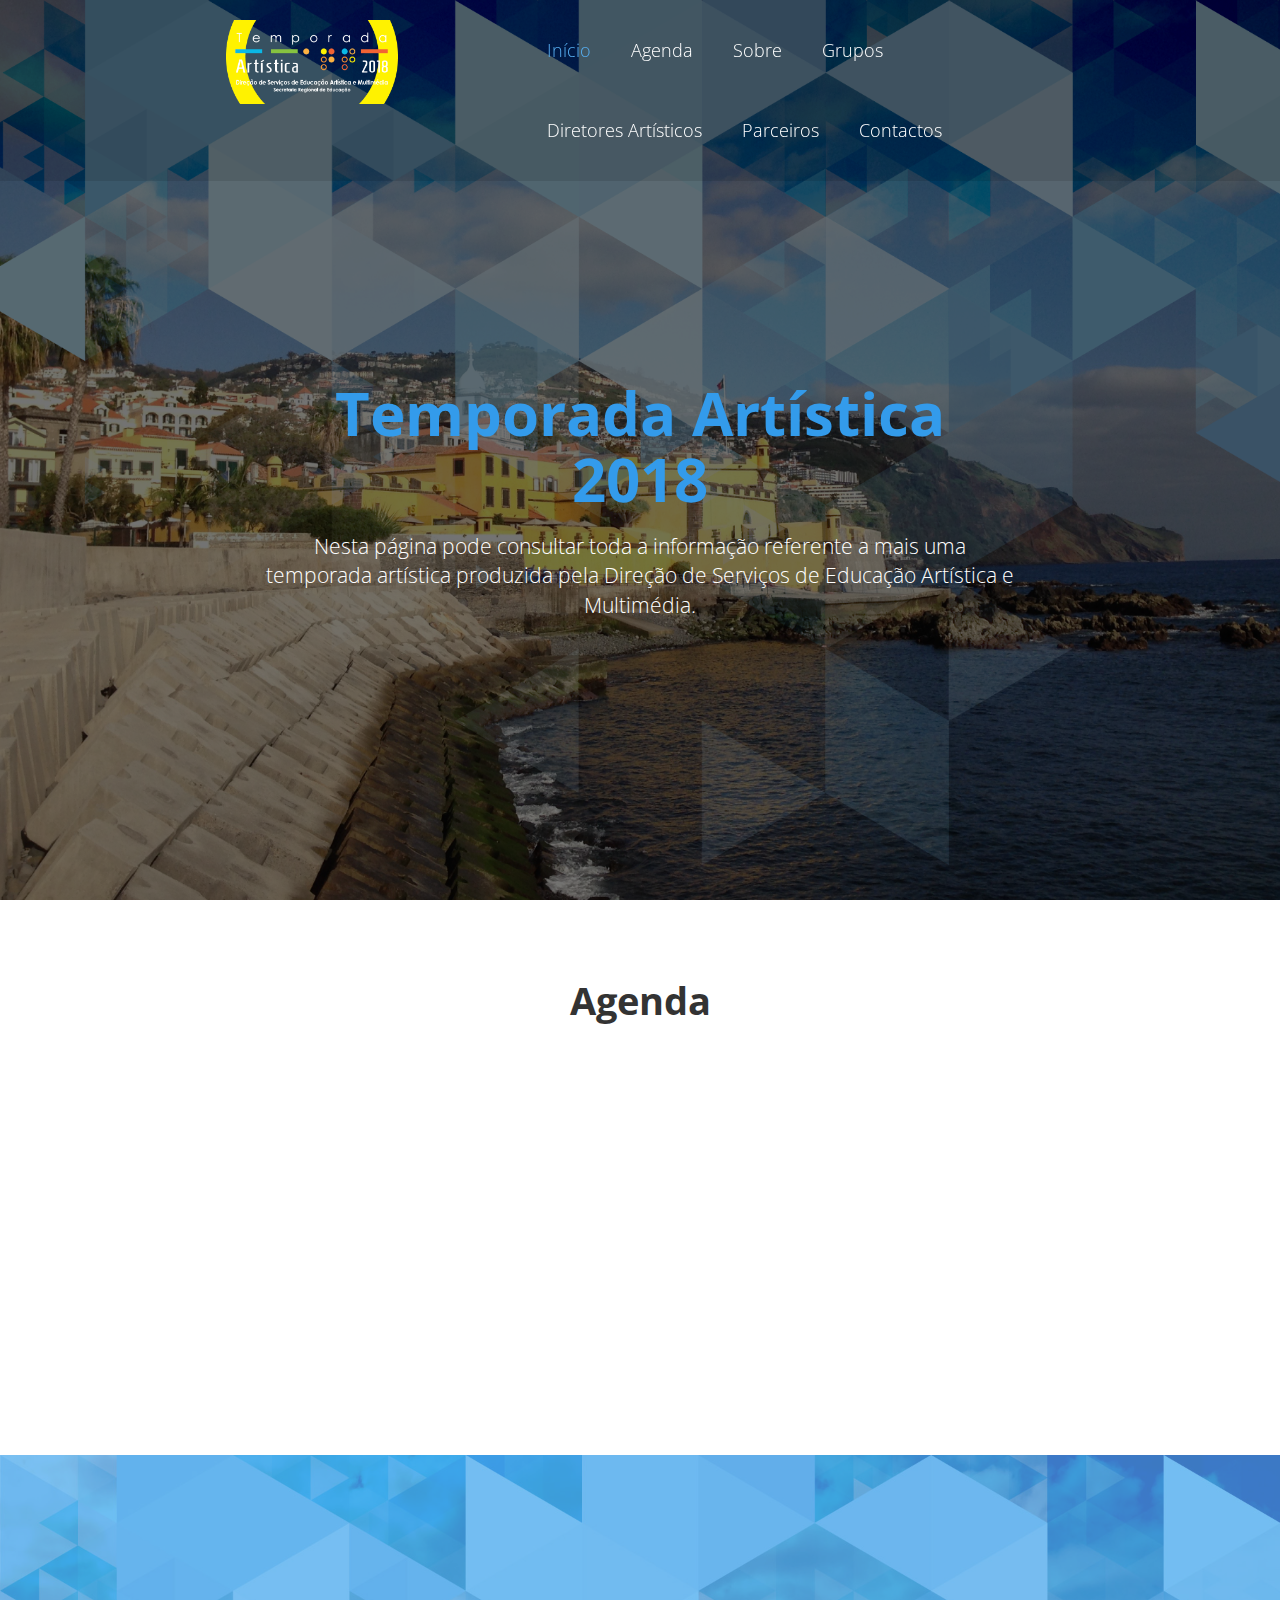
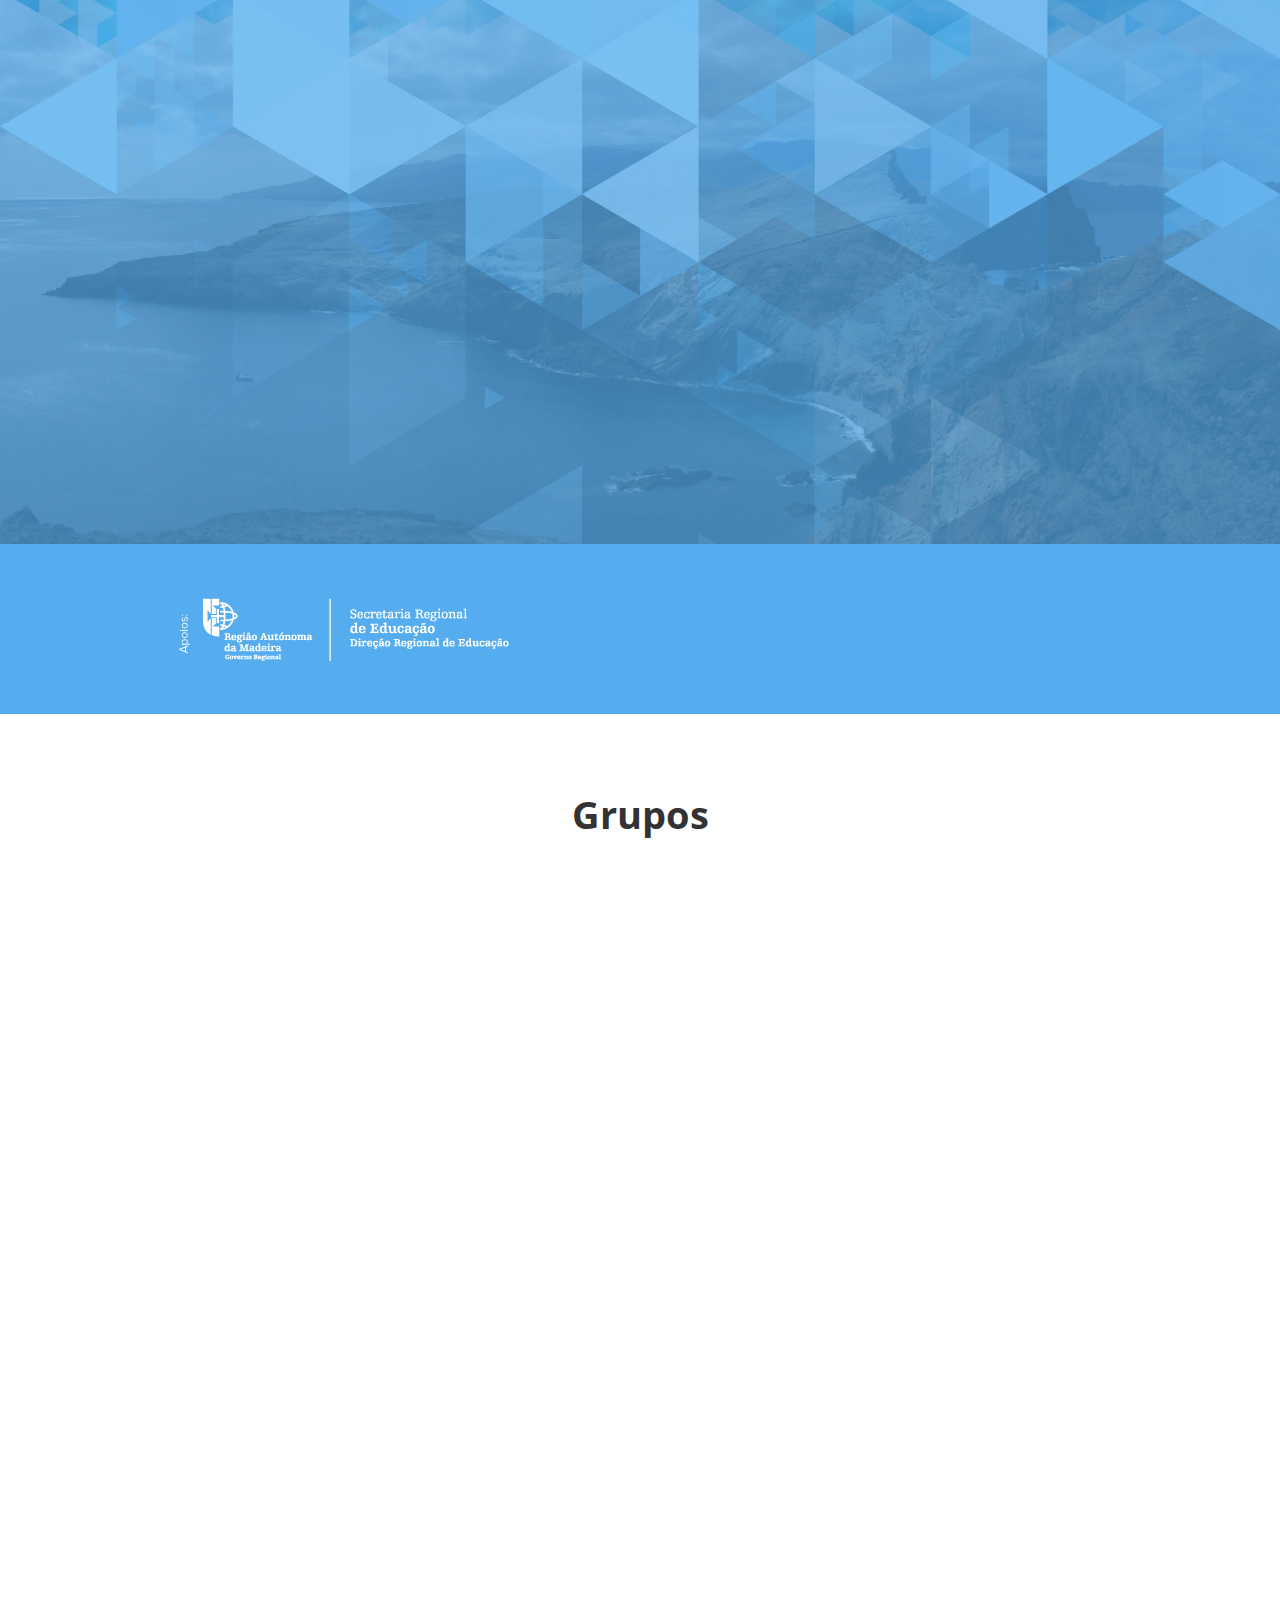
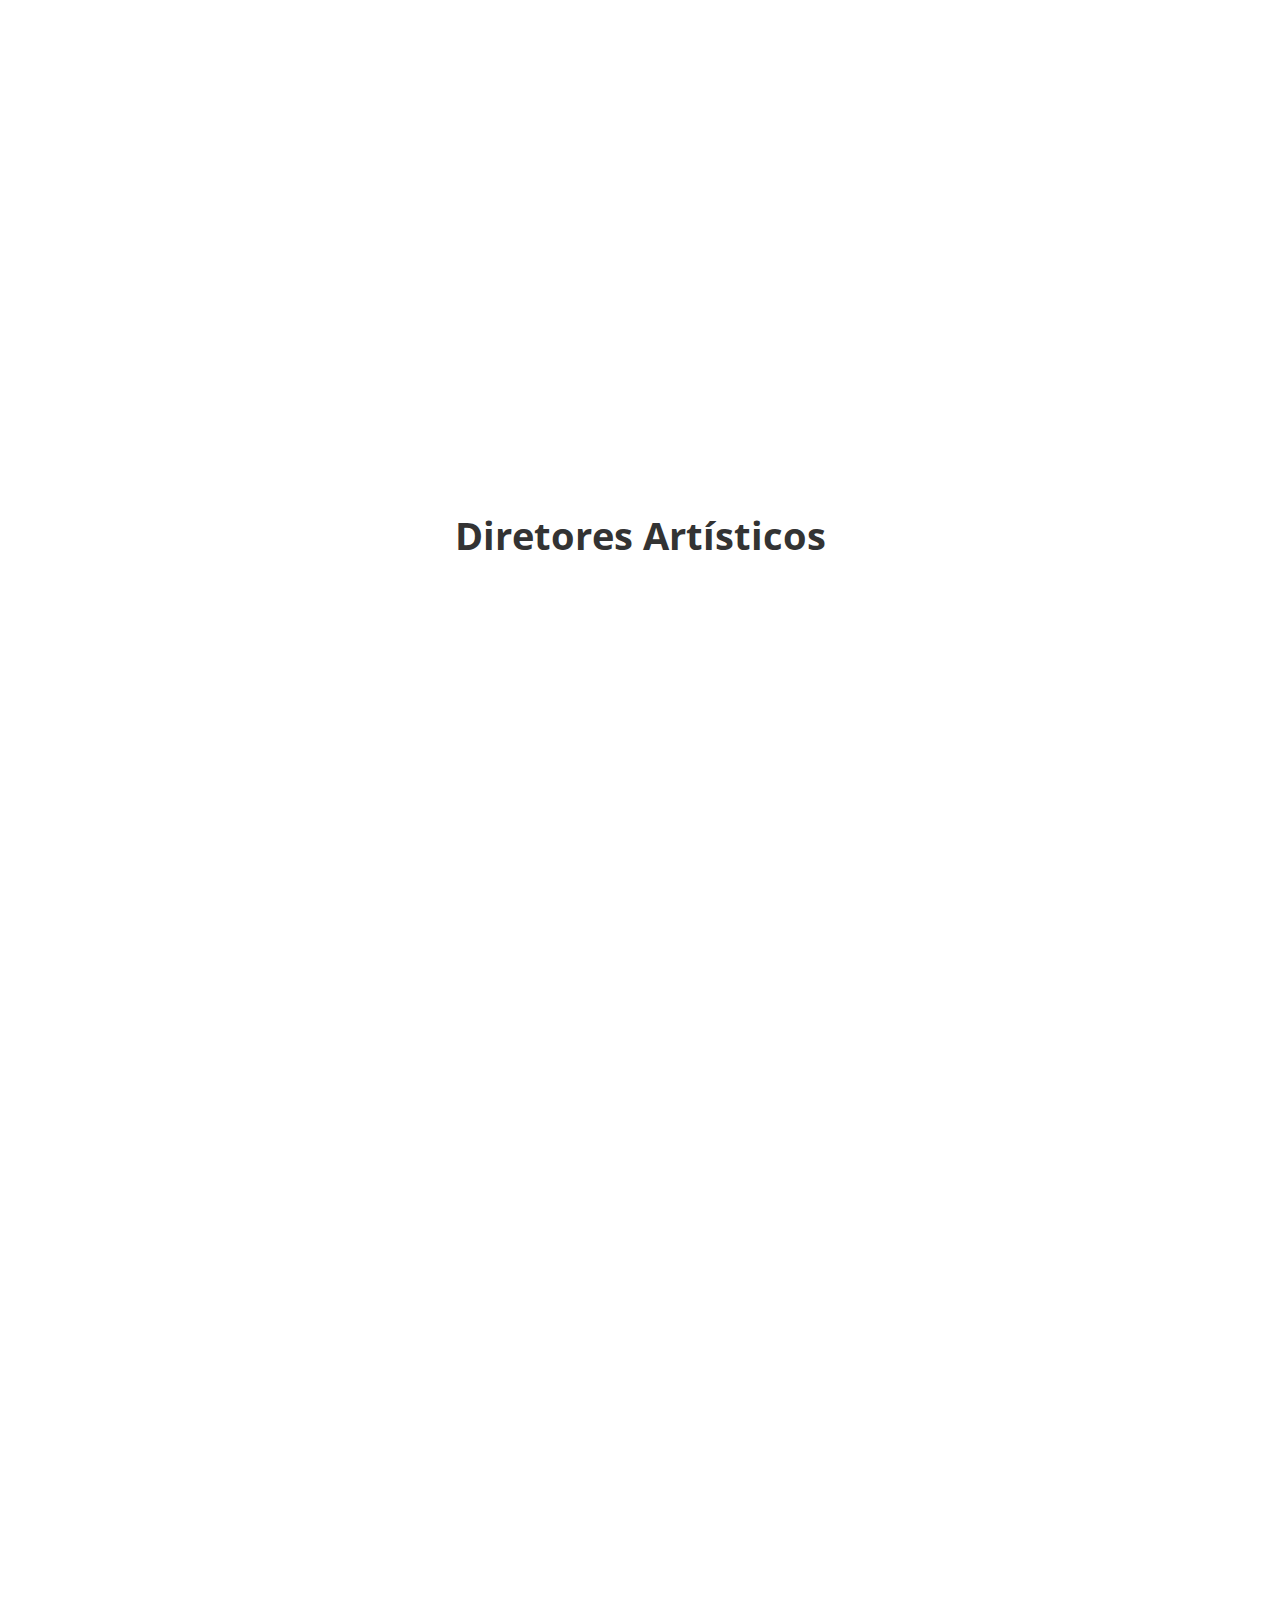
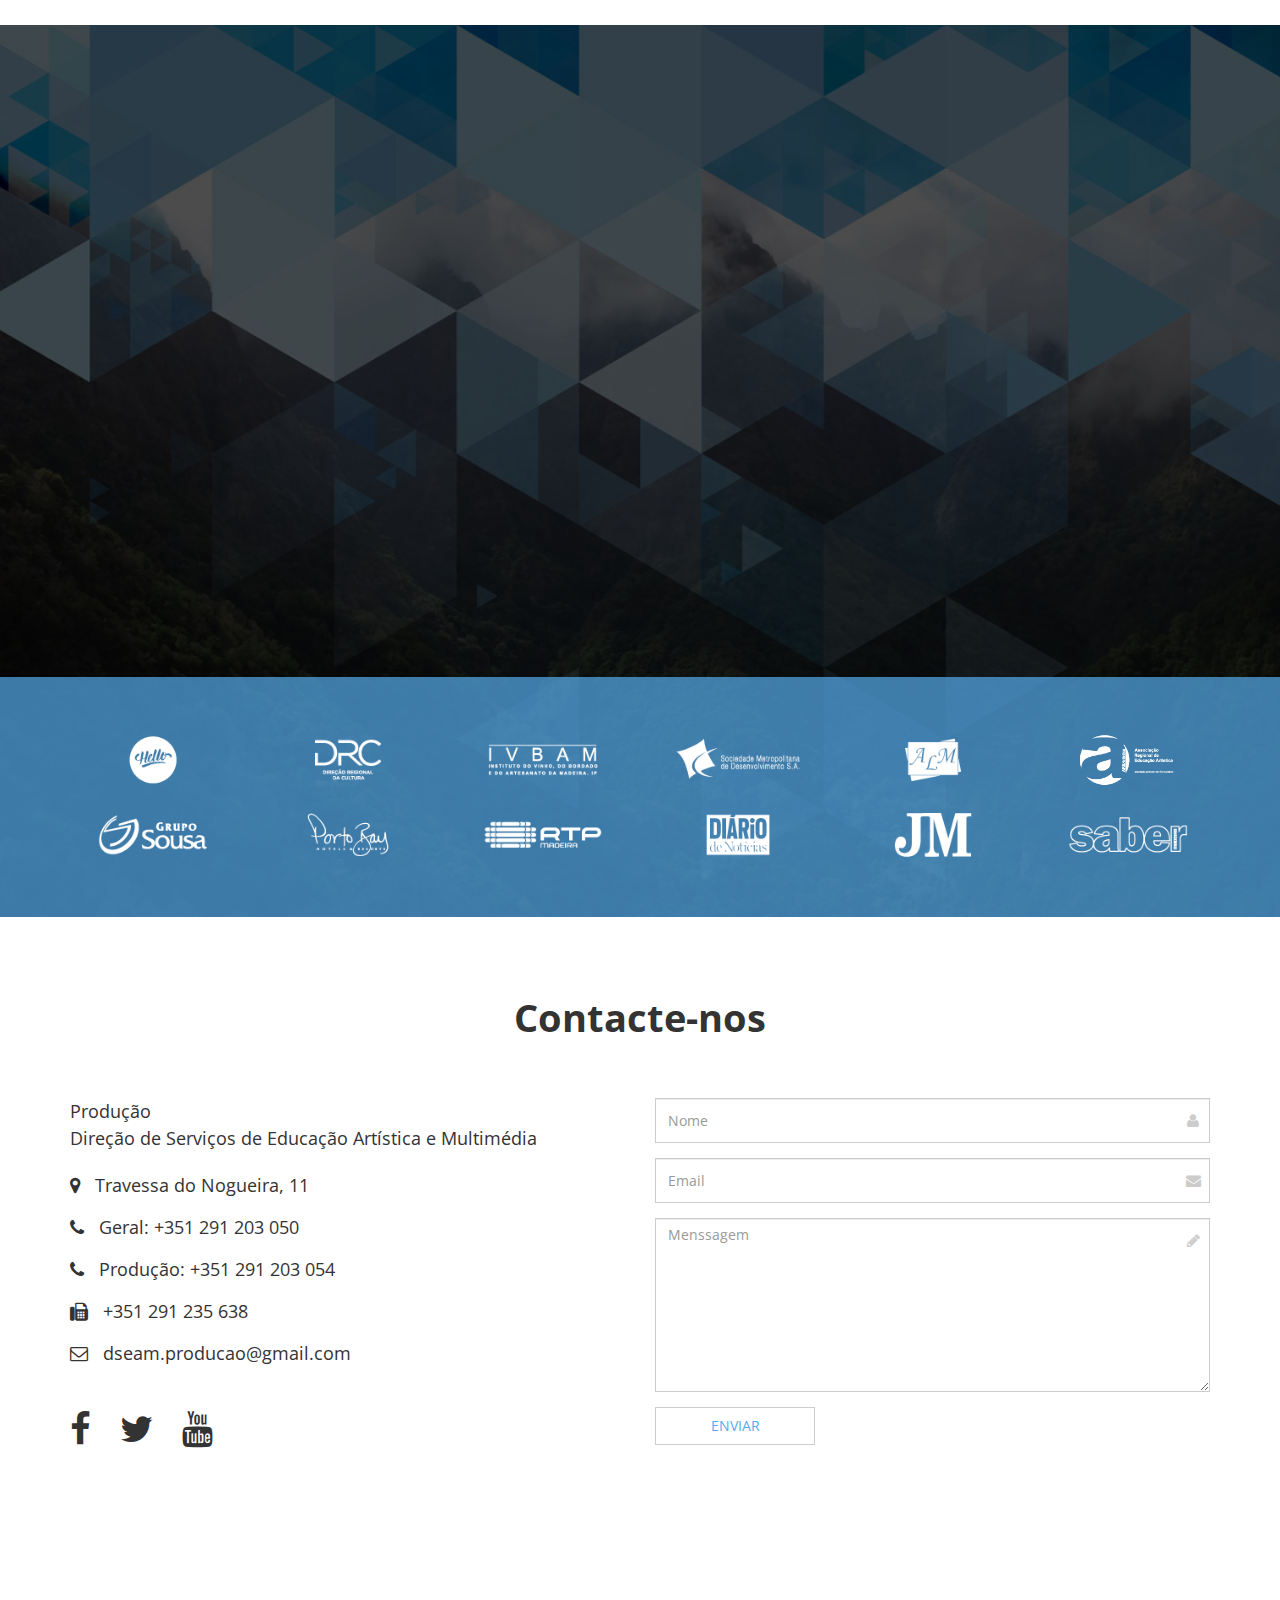
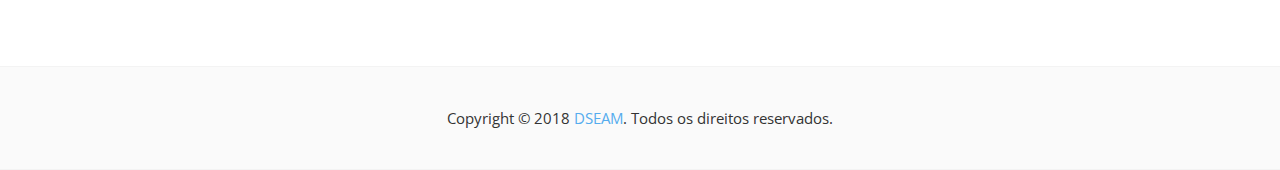
==== commit 258a5326: "upload novo logo do site" ====
--- a/index.html
+++ b/index.html
@@ -143,13 +143,13 @@
 								<li class="active"><a href="#" data-filter=".jan">Jan</a></li>
 								<li><a href="#" data-filter=".fev">Fev</a></li>
 								<li><a href="#" data-filter=".mar">Mar</a></li>
-                                <li><a href="#" data-filter=".abr">Abr</a></li>
+                <li><a href="#" data-filter=".abr">Abr</a></li>
 								<li><a href="#" data-filter=".mai">Mai</a></li>
 								<li><a href="#" data-filter=".jun">Jun</a></li>
-                                <li><a href="#" data-filter=".jul">Jul</a></li>
+                <li><a href="#" data-filter=".jul">Jul</a></li>
 								<li><a href="#" data-filter=".ago">Ago</a></li>
 								<li><a href="#" data-filter=".set">Set</a></li>
-                                <li><a href="#" data-filter=".out">Out</a></li>
+                <li><a href="#" data-filter=".out">Out</a></li>
 								<li><a href="#" data-filter=".nov">Nov</a></li>
 								<li><a href="#" data-filter=".dez">Dez</a></li>
 							</ul>
@@ -2362,7 +2362,7 @@
 							</div>
 						</div>
 					</div>
-					
+
           <div class="space"></div>
 				</div>
 			</div>
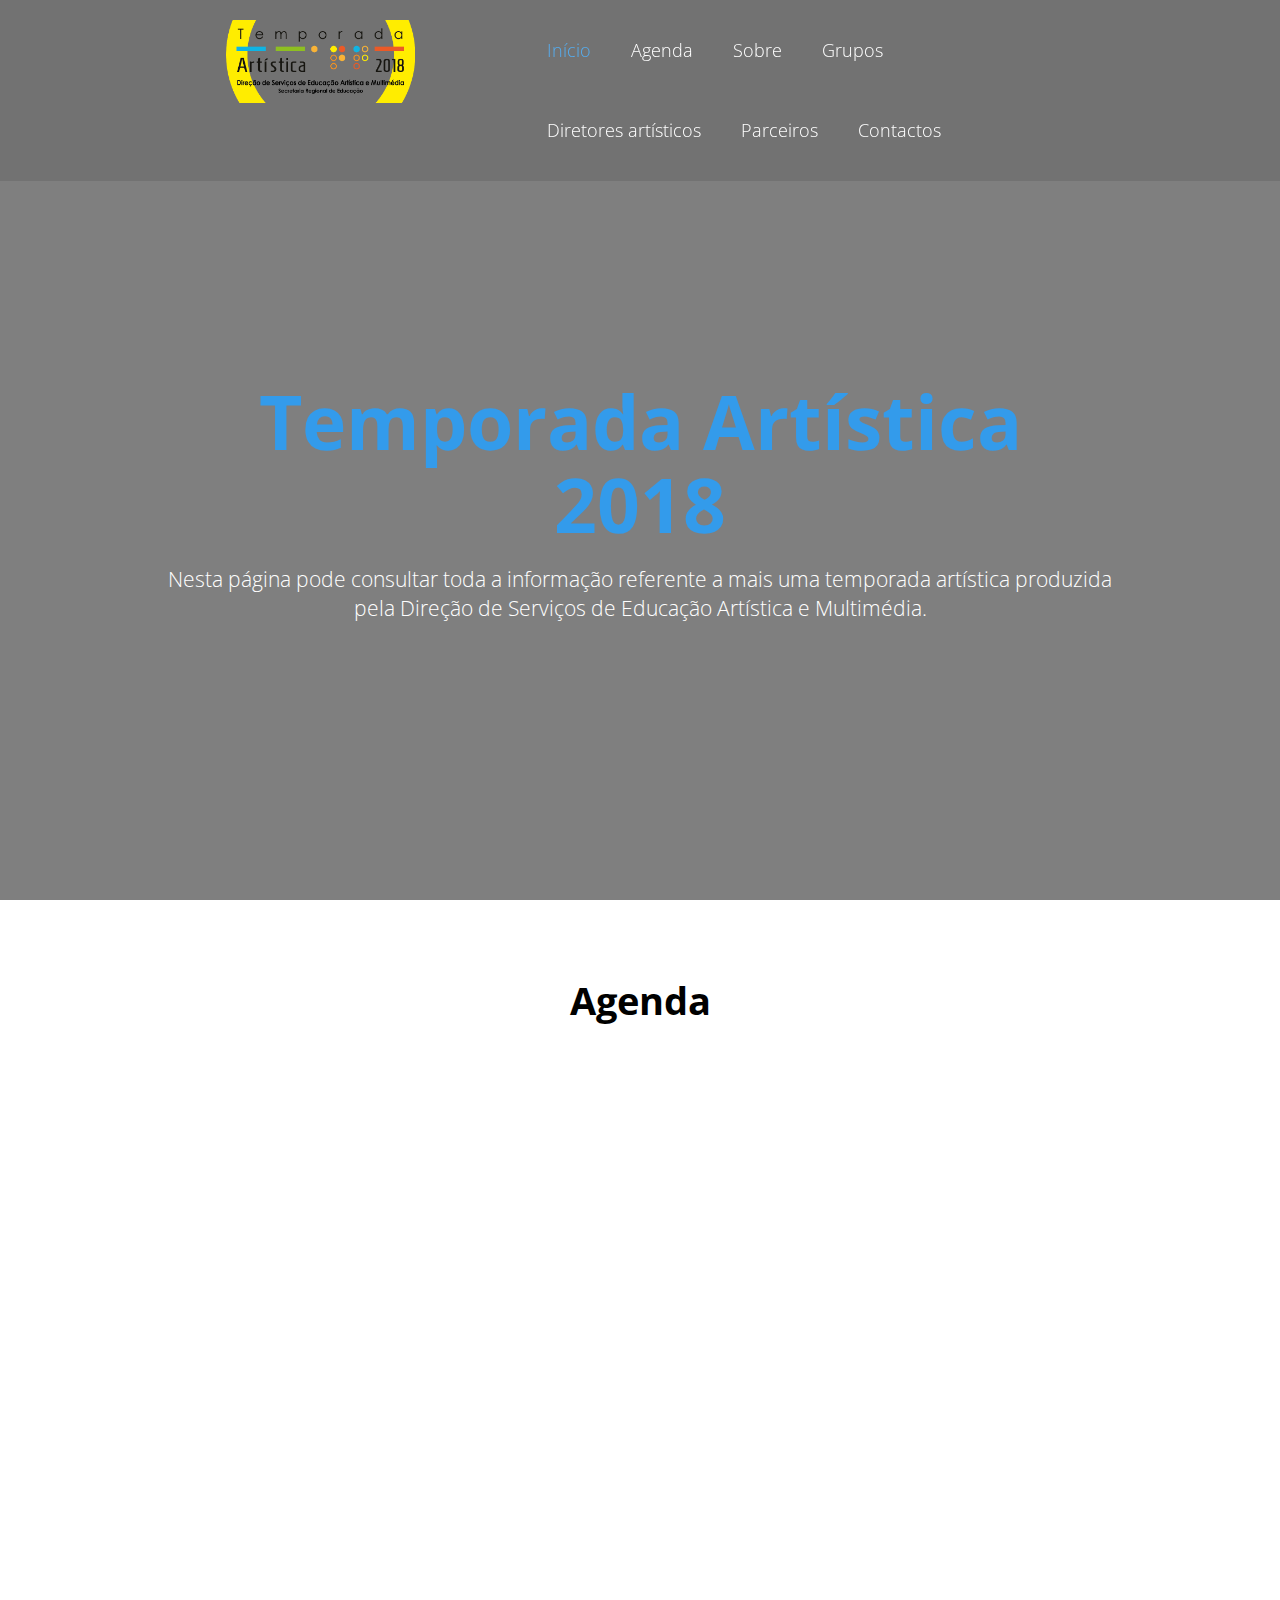
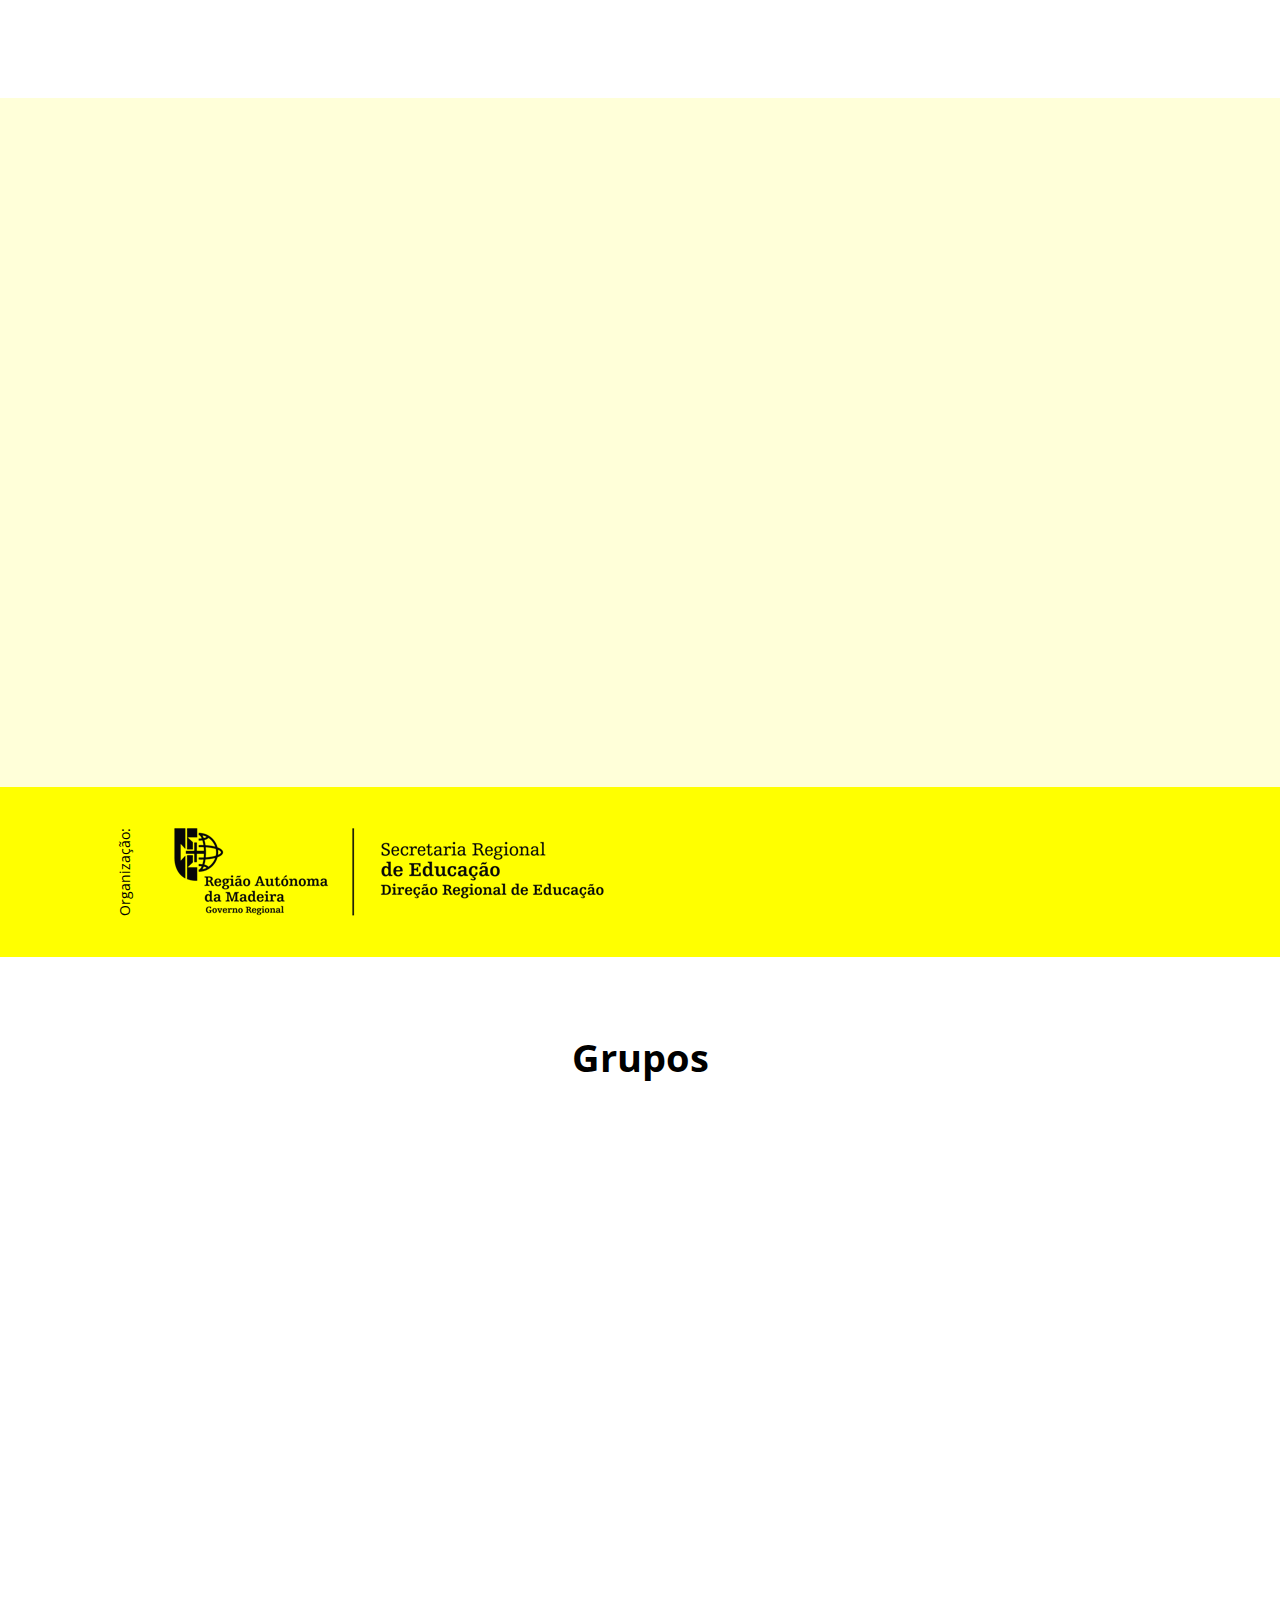
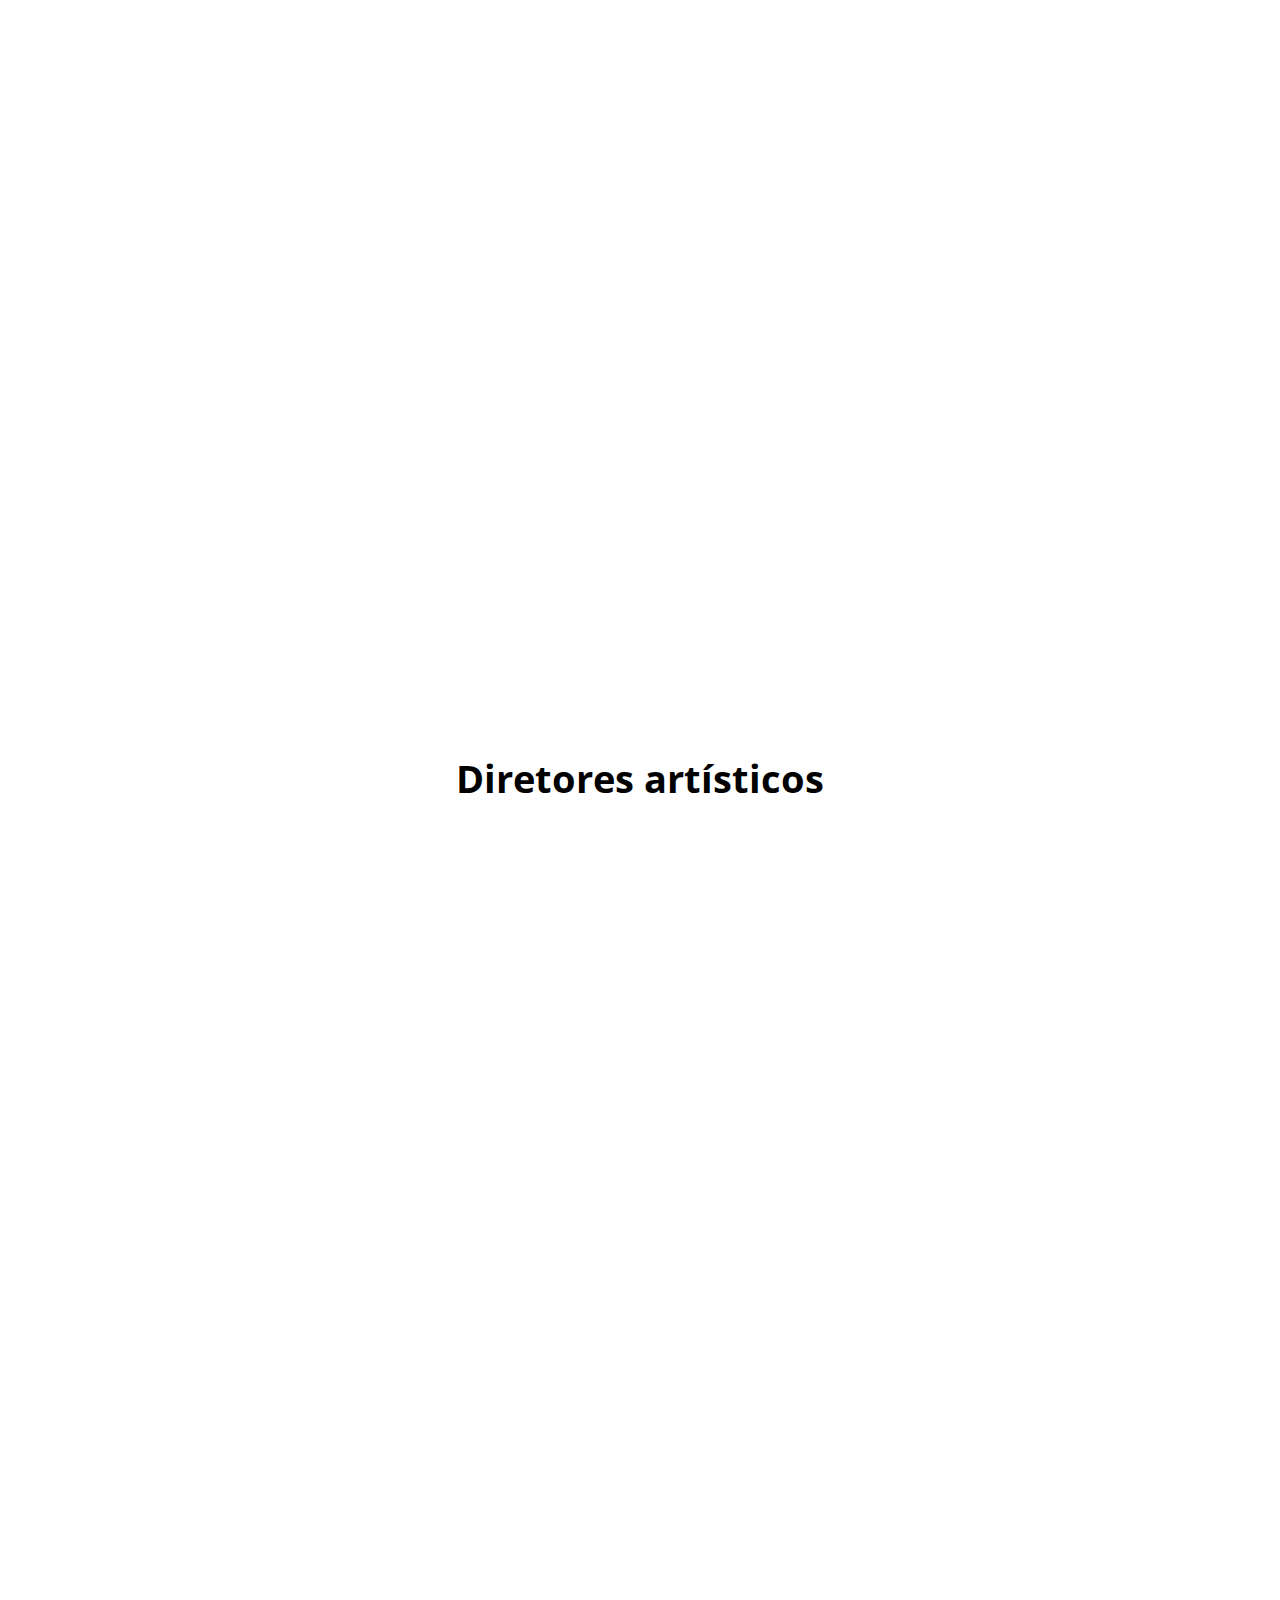
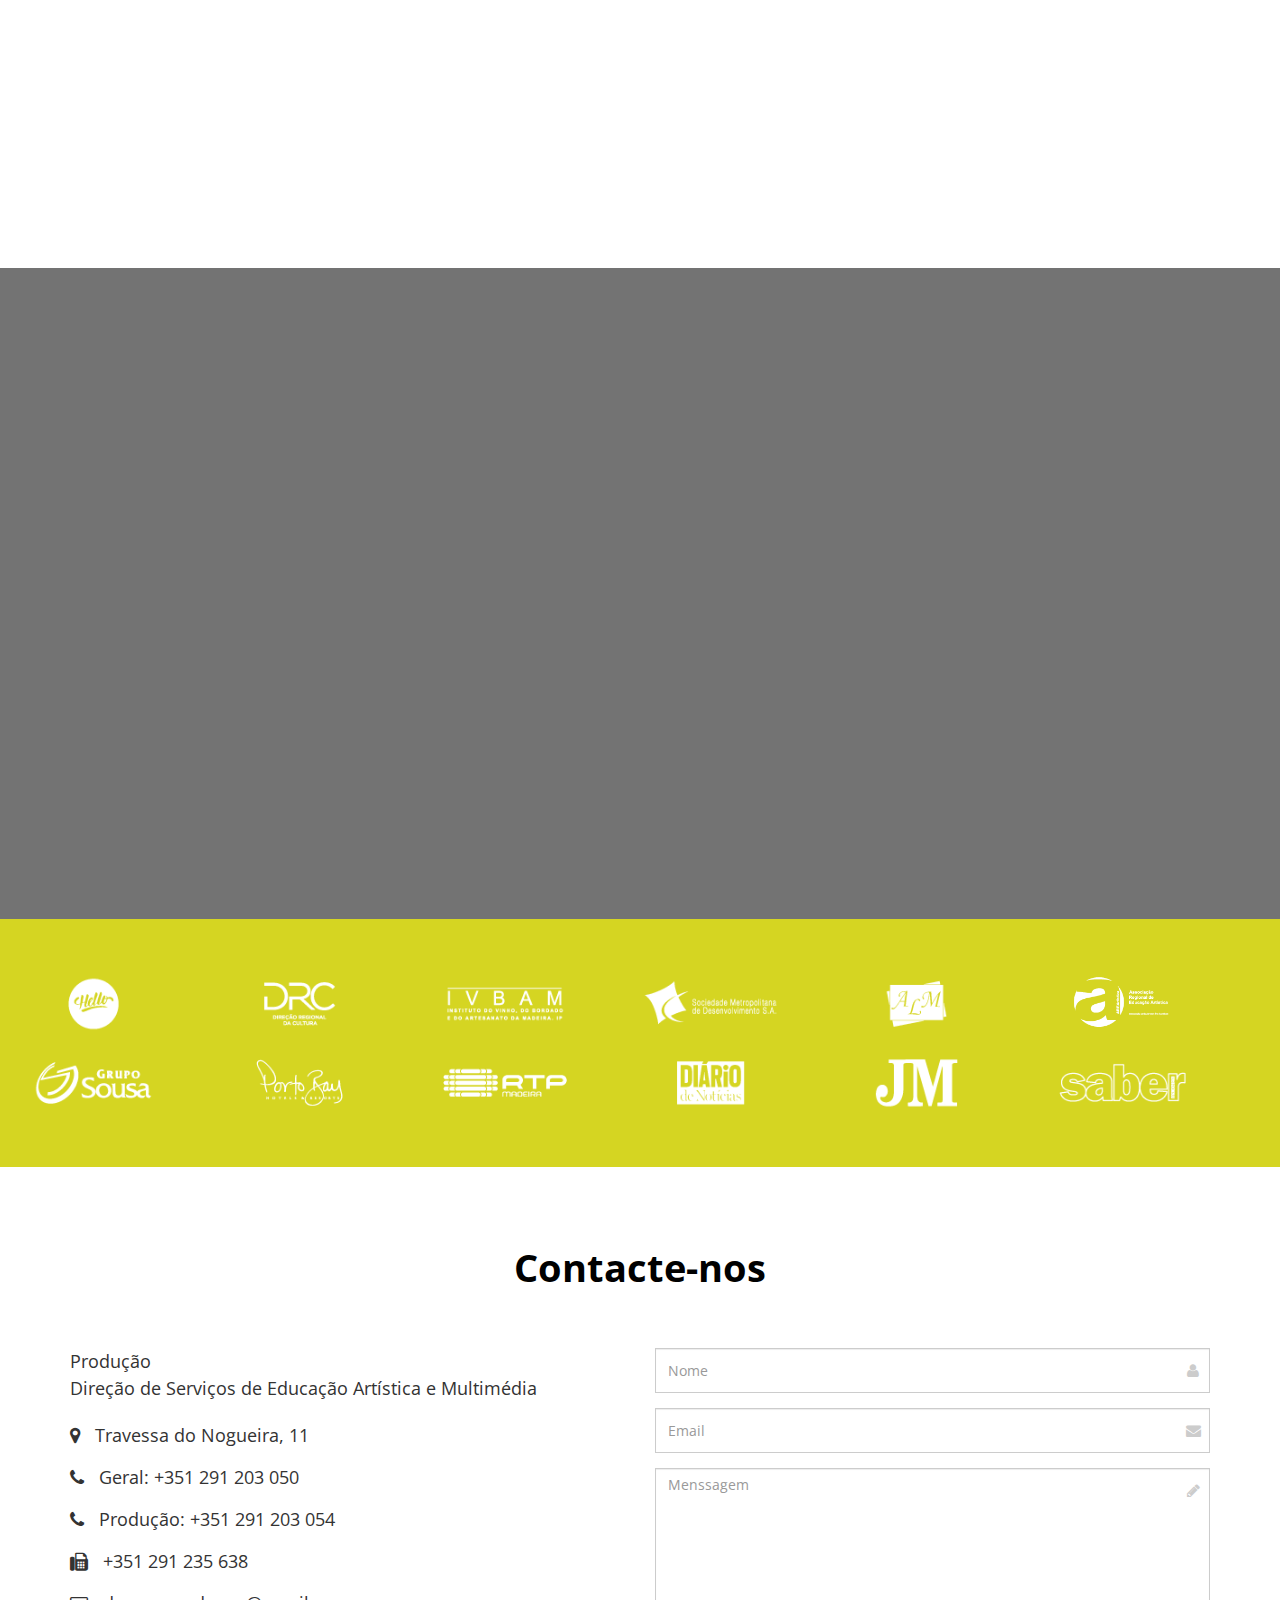
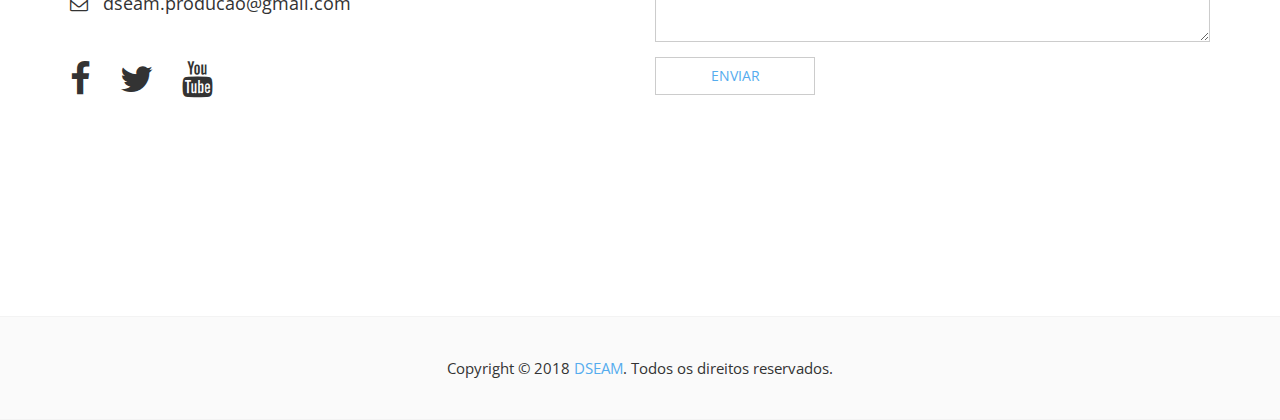
==== commit 5a1c0a43: "alteraçoes de logo principal, header navbar, backgrounds, cor de texto" ====
--- a/index.html
+++ b/index.html
@@ -50,7 +50,7 @@
 
 							<!-- logo -->
 							<div class="logo smooth-scroll">
-								<a href="#banner"><img id="logo" src="images/logo.png" alt="Worthy" style="max-width: 70%;"></a>
+								<a href="#banner"><img id="logo" src="images/LogoTA2018_cort2-01.png" alt="Worthy" style="max-width: 77%;"></a>
 							</div>
 						</div>
 						<!-- header-left end -->
@@ -88,7 +88,7 @@
 												<li><a href="#agenda">Agenda</a></li>
 												<li><a href="#sobre">Sobre</a></li>
                         <li><a href="#grupos">Grupos</a></li>
-												<li><a href="#dir_artisticos">Diretores Artísticos</a></li>
+												<li><a href="#dir_artisticos">Diretores artísticos</a></li>
 												<li><a href="#parceiros">Parceiros</a></li>
 												<li><a href="#contactos">Contactos</a></li>
 											</ul>
@@ -117,7 +117,7 @@
 			<div class="banner-caption">
 				<div class="container">
 					<div class="row">
-						<div class="col-md-8 col-md-offset-2 object-non-visible" data-animation-effect="fadeIn">
+						<div class="col-md-10 col-md-offset-1 object-non-visible" data-animation-effect="fadeIn">
 							<h1 class="text-center"><span>Temporada Artística 2018</span></h1>
 							<p class="lead text-center">Nesta página pode consultar toda a informação referente a mais uma temporada artística produzida pela Direção de Serviços de Educação Artística e Multimédia.</p>
 						</div>
@@ -143,13 +143,13 @@
 								<li class="active"><a href="#" data-filter=".jan">Jan</a></li>
 								<li><a href="#" data-filter=".fev">Fev</a></li>
 								<li><a href="#" data-filter=".mar">Mar</a></li>
-                <li><a href="#" data-filter=".abr">Abr</a></li>
+                                <li><a href="#" data-filter=".abr">Abr</a></li>
 								<li><a href="#" data-filter=".mai">Mai</a></li>
 								<li><a href="#" data-filter=".jun">Jun</a></li>
-                <li><a href="#" data-filter=".jul">Jul</a></li>
+                                <li><a href="#" data-filter=".jul">Jul</a></li>
 								<li><a href="#" data-filter=".ago">Ago</a></li>
 								<li><a href="#" data-filter=".set">Set</a></li>
-                <li><a href="#" data-filter=".out">Out</a></li>
+                                <li><a href="#" data-filter=".out">Out</a></li>
 								<li><a href="#" data-filter=".nov">Nov</a></li>
 								<li><a href="#" data-filter=".dez">Dez</a></li>
 							</ul>
@@ -404,7 +404,7 @@
 											<span>Espetáculo Interativo <br><b><em>"A Escola em Palco"</em></b><br> Centro Cultural John dos Passos<br>Ponta do Sol</span>
 										</a>
 									</div>
-									<a class="btn btn-default btn-block">Domingo 25, 17h00</a>
+									<a class="btn btn-default btn-block">Domingo 25, 17h30</a>
 								</div>
 							</div>
 
@@ -857,8 +857,8 @@
 				<div class="space"></div>
 				<div class="row">
 					<div class="col-md-12" align="justify">
-						<p>Ao longo dos últimos 37 anos, a Direção de Serviços de Educação Artística e Multimédia (DSEAM) da Direção Regional de Educação, tem vindo a alicerçar-se como um dos mais importantes polos regionais de formação de Crianças e jovens como atividade extraescolar, nas diferentes áreas artísticas. Por esta Instituição e através da Divisão de Expressões Artísticas (DEA), passam anualmente, em média, cerca de 1.100 crianças e jovens, alguns dos quais ocupam, hoje, lugares de destaque nas mais diferentes áreas económico-sociais do panorama regional e que, nas suas palavras, consideram a formação e as experiências artísticas obtidas uma mais-valia para a sua atividade profissional.</p>
-								<p>Noutra vertente, a DSEAM tem tido a preocupação em recuperar e divulgar inúmero património cultural madeirense junto de milhares de cidadãos nacionais e estrangeiros que anualmente nos visitam, através de uma agenda artística anual, denominada TEMPORADA ARTÍSTICA, envolvendo as suas 18 formações artísticas atuais, tendo portanto consciência que também contribui, diariamente, para o desenvolvimento da economia da Região Autónoma da Madeira.</p>
+						<p>Ao longo dos últimos 38 anos, a Direção de Serviços de Educação Artística e Multimédia (DSEAM) da Direção Regional de Educação, tem vindo a alicerçar-se como um dos mais importantes polos regionais de formação de Crianças e jovens como atividade extraescolar, nas diferentes áreas artísticas. Por esta Instituição e através da Divisão de Expressões Artísticas (DEA), passam anualmente, em média, cerca de 1.100 crianças e jovens, alguns dos quais ocupam, hoje, lugares de destaque nas mais diferentes áreas económico-sociais do panorama regional e que, nas suas palavras, consideram a formação e as experiências artísticas obtidas uma mais-valia para a sua atividade profissional.</p>
+								<p>Noutra vertente, a DSEAM tem tido a preocupação em recuperar e divulgar inúmero património cultural madeirense junto de milhares de cidadãos nacionais e estrangeiros que anualmente nos visitam, através de uma agenda artística anual, denominada TEMPORADA ARTÍSTICA, envolvendo as suas 16 formações artísticas atuais, tendo portanto consciência que também contribui, diariamente, para o desenvolvimento da economia da Região Autónoma da Madeira.</p>
 								<p>A TEMPORADA ARTÍSTICA tem como principais objetivos:</p>
                                 <ul class="list-unstyled" style="padding-left:30px">
 									<li><i class="fa fa-caret-right pr-10 text-colored"></i> Divulgação das formações artísticas da Direção de Serviços de Educação Artística e Multimédia, através de um plano anual (TA/DSEAM);</li>
@@ -879,12 +879,17 @@
 			<div class="container">
 					<div class="list-horizontal">
 						<div class="row">
+							<div class="col-md-1">
+								<div class="text-vertical">
+									Organização:
+								</div>
+							</div>
 							<div class="col-md-6">
-								<div class="list-horizontal-item">
-									<a target="_blank" href="http://www.gov-madeira.pt/"><img src="images/RAM2.png" alt="RAM"></a>
-								</div>
-							</div>
-							<div class="col-md-6">
+								<div class="list-horizontal-gov_logo">
+									<a target="_blank" href="http://www.gov-madeira.pt/"><img src="images/RAM-SREpb-01.png" alt="RAM"></a>
+								</div>
+							</div>
+							<div class="col-md-5">
 								<div class="list-horizontal-item">
 								</div>
 							</div>
@@ -970,9 +975,10 @@
 											<div class="modal-body">
 												<div class="row">
 													<div class="col-md-6" align="justify">
-														<p>O Coro Infantil da Direção de Serviços de Educação Artística e Multimédia foi constituído em outubro de 1987, na dependência da Secretaria Regional de Educação. Atualmente é composto por 76 crianças com idades compreendidas entre os 6 e os 13 anos.</p>
+														<p>O Coro Infantil da Direção de Serviços de Educação Artística e Multimédia foi constituído em outubro de 1987, na dependência da Secretaria Regional de Educação. Atualmente é composto por 68 crianças com idades compreendidas entre os 6 e os 13 anos.</p>
 														<p>Desde a sua constituição, vem participando em inúmeras atuações de caráter sociocultural, organizadas por entidades públicas e privadas, bem como em programas de rádio e televisão, salientando-se a participação anual no Festival da Canção Infantil da Madeira, onde faz o suporte coral de todas as canções concorrentes. Participou em vários Encontros e Festivais de Coros Infantis e Juvenis da Madeira e Porto Santo.</p>
-                                                        <p>A direção artística é da responsabilidade de Zélia Ferreira Gomes.</p>
+                                                        <p>Realizou digressões a Portugal Continental nomeadamente a Setúbal, Figueira da Foz e Coimbra. Participou por 2 vezes na Gala dos Pequenos Cantores da Figueira da Foz. Possui registo discográfico. Esteve a seu cargo a gravação do suporte publicitário da Luso Fruta Kids</p>
+														<p>A direção artística é da responsabilidade de Zélia Ferreira Gomes.</p>
 													</div>
 													<div class="col-md-6">
 														<img src="images/grupos/02_CInfantil.png" alt="">
@@ -1009,7 +1015,7 @@
 											<div class="modal-body">
 												<div class="row">
 													<div class="col-md-6" align="justify">
-														<p>O Coro Juvenil da Direção de Serviços de Educação Artística e Multimédia foi constituído em janeiro de 1991, na dependência da Secretaria Regional de Educação. Atualmente é composto por 35 jovens com idades compreendidas entre os 13 e os 22 anos.</p>
+														<p>O Coro Juvenil da Direção de Serviços de Educação Artística e Multimédia foi constituído em janeiro de 1991, na dependência da Secretaria Regional de Educação. Atualmente é composto por 32 jovens com idades compreendidas entre os 13 e os 22 anos.</p>
 														<p>O seu repertório incide essencialmente na música erudita e tradicional, cantando “à capela”, com playback e com acompanhamento de piano. Possui também um grande repertório de canções de Natal e religiosas. Desde a sua fundação, o coro tem vindo a participar em inúmeras atuações de caráter sociocultural, destacando-se a sua participação nos Festivais da Canção Infantil da Madeira, nos Festivais e Encontros de Coros da Madeira, bem como em programas de rádio e televisão.</p>
                                                         <p>A direção artística é da responsabilidade de Zélia Ferreira Gomes.</p>
 													</div>
@@ -1147,6 +1153,47 @@
 								<!-- Modal end -->
 							</div>
 
+                            <div class="col-sm-6 col-md-3 isotope-item jan fev mar abr mai jun jul ago set out nov dez">
+								<div class="image-box">
+									<div class="overlay-container">
+										<img src="images/grupos/07_ECordas.png" alt="">
+										<a class="overlay" data-toggle="modal" data-target="#project-12">
+											<i class="fa fa-search-plus"></i>
+											<span>Ver mais</span>
+										</a>
+									</div>
+								</div>
+								<!-- Modal -->
+								<div class="modal fade" id="project-12" tabindex="-1" role="dialog" aria-labelledby="project-12-label" aria-hidden="true">
+									<div class="modal-dialog modal-lg">
+										<div class="modal-content">
+											<div class="modal-header">
+												<button type="button" class="close" data-dismiss="modal"><span aria-hidden="true">&times;</span><span class="sr-only">Fechar</span></button>
+												<h4 class="modal-title" id="project-12-label">Ensemble de Cordas</h4>
+											</div>
+											<div class="modal-body">
+												<div class="row">
+													<div class="col-md-6" align="justify">
+														<p>O Ensemble de Cordas da Direção de Serviços de Educação Artística e Multimédia foi criada em 2005, resultado do trabalho desenvolvido pelos professores de cordas da Divisão de Expressões Artísticas.</p>
+														<p>Desde a sua formação tem realizado alguns concertos de carácter sociocultural, assim como vários apresentações em conjunto com diversos grupos da DSEAM.</p>
+                                                        <p>Desde o ano de 2010 até à presente data o grupo começou a integrar, enquanto grupo oficial, a Temporada Artística.</p>
+                                                        <p>O Ensemble de Cordas é atualmente composta por 8 elementos, com idades compreendidas entre os 10 e os 18 anos.</p>
+                                                        <p>A direção artística, desde a formação do grupo, é da responsabilidade de Rostyslav Kuts.</p>
+													</div>
+													<div class="col-md-6">
+														<img src="images/grupos/07_ECordas.png" alt="">
+													</div>
+												</div>
+											</div>
+											<div class="modal-footer">
+												<button type="button" class="btn btn-sm btn-default" data-dismiss="modal">Fechar</button>
+											</div>
+										</div>
+									</div>
+								</div>
+								<!-- Modal end -->
+
+							</div>
 							<div class="col-sm-6 col-md-3 isotope-item jan fev mar abr mai jun jul ago set out nov dez">
 								<div class="image-box">
 									<div class="overlay-container">
@@ -1407,7 +1454,7 @@
 											<div class="modal-body">
 												<div class="row">
 													<div class="col-md-6" align="justify">
-														<p>A Orquestra de Bandolins da Direção de Serviços de Educação Artística e Multimédia foi criada em 1989 e é composta por 18 jovens músicos.</p>
+														<p>A Orquestra de Bandolins da Direção de Serviços de Educação Artística e Multimédia foi criada em 1989 e é composta por 17 jovens músicos.</p>
 														<p>Os instrumentos que integram esta Orquestra são bandolins, bandolas, violas e contrabaixos. O seu repertório inclui músicas dos géneros clássico, ligeiro e contemporâneo.</p>
                                                         <p>Esta Orquestra tem a sua base educativa na atividade de bandolim da Divisão de Expressões Artísticas, que é frequentado por cerca de 45 crianças e jovens, e o seu principal objetivo é incentivá-las para a prática deste instrumento, aumentando os seus conhecimentos teóricos e práticos da música, de repertório e géneros musicais.</p>
                                                         <p>A direção artística é da responsabilidade de Teresa Leão.</p>
@@ -1429,47 +1476,6 @@
 							<div class="col-sm-6 col-md-3 isotope-item jan fev mar abr mai jun jul ago set out nov dez">
 								<div class="image-box">
 									<div class="overlay-container">
-										<img src="images/grupos/07_ECordas.png" alt="">
-										<a class="overlay" data-toggle="modal" data-target="#project-12">
-											<i class="fa fa-search-plus"></i>
-											<span>Ver mais</span>
-										</a>
-									</div>
-								</div>
-								<!-- Modal -->
-								<div class="modal fade" id="project-12" tabindex="-1" role="dialog" aria-labelledby="project-12-label" aria-hidden="true">
-									<div class="modal-dialog modal-lg">
-										<div class="modal-content">
-											<div class="modal-header">
-												<button type="button" class="close" data-dismiss="modal"><span aria-hidden="true">&times;</span><span class="sr-only">Fechar</span></button>
-												<h4 class="modal-title" id="project-12-label">Ensemble de Cordas</h4>
-											</div>
-											<div class="modal-body">
-												<div class="row">
-													<div class="col-md-6" align="justify">
-														<p>O Ensemble de Cordas da Direção de Serviços de Educação Artística e Multimédia foi criada em 2005, resultado do trabalho desenvolvido pelos professores de cordas da Divisão de Expressões Artísticas.</p>
-														<p>Desde a sua formação tem realizado alguns concertos de carácter sociocultural, assim como vários apresentações em conjunto com diversos grupos da DSEAM.</p>
-                                                        <p>Desde o ano de 2010 até à presente data o grupo começou a integrar, enquanto grupo oficial, a Temporada Artística.</p>
-                                                        <p>O Ensemble de Cordas é atualmente composta por 8 elementos, com idades compreendidas entre os 10 e os 18 anos.</p>
-                                                        <p>A direção artística, desde a formação do grupo, é da responsabilidade de Rostyslav Kuts.</p>
-													</div>
-													<div class="col-md-6">
-														<img src="images/grupos/07_ECordas.png" alt="">
-													</div>
-												</div>
-											</div>
-											<div class="modal-footer">
-												<button type="button" class="btn btn-sm btn-default" data-dismiss="modal">Fechar</button>
-											</div>
-										</div>
-									</div>
-								</div>
-								<!-- Modal end -->
-							</div>
-
-                            <div class="col-sm-6 col-md-3 isotope-item jan fev mar abr mai jun jul ago set out nov dez">
-								<div class="image-box">
-									<div class="overlay-container">
 										<img src="images/grupos/14_OSopros.png" alt="">
 										<a class="overlay" data-toggle="modal" data-target="#project-13">
 											<i class="fa fa-search-plus"></i>
@@ -1490,8 +1496,8 @@
 													<div class="col-md-6" align="justify">
 														<p>A Orquestra de Sopros da Direção de Serviços de Educação Artística e Multimédia foi constituída em Fevereiro de 1993. Actualmente é composta por 56 elementos distribuídos pelos naipes de sopros de madeira, sopros de metal, percussão, piano, guitarra elétrica e baixo elétrico.</p>
 														<p>É de realçar a sua importância pedagógica na implementação do gosto pela prática instrumental em grupo, pela fusão das várias atividades num único projeto de orquestra. O seu repertório é essencialmente dedicado à interpretação de obras originais e orquestrações específicas para este tipo de orquestra, desde Bandas Sonoras, Jazz, Swing, marchas e outros.</p>
-                            <p>Tem participado em diversos eventos a nível regional e em programas de rádio e televisão.</p>
-                            <p>Atualmente é dirigida por André Ferreira.</p>
+														<p>Tem participado em diversos eventos a nível regional e em programas de rádio e televisão.</p>
+														<p>Atualmente é dirigida por André Ferreira.</p>
 													</div>
 													<div class="col-md-6">
 														<img src="images/grupos/14_OSopros.png" alt="">
@@ -1528,7 +1534,7 @@
 											<div class="modal-body">
 												<div class="row">
 													<div class="col-md-6" align="justify">
-														<p>O Si Que Brade – Grupo de Música e Instrumentos Tradicionais da Direção de Serviços de Educação Artística e Multimédia, inicialmente chamado “Tuna de Instrumentos de Corda Tradicionais Madeirenses”, foi constituido no ano letivo de 1978/88, com o objetivo de estimular os jovens das escolas da região à aprendizagem dos instrumentos tradicionais madeirenses.</p>
+														<p>O Si Que Brade – Grupo de Música e Instrumentos Tradicionais da Direção de Serviços de Educação Artística e Multimédia, inicialmente chamado “Tuna de Instrumentos de Corda Tradicionais Madeirenses”, foi constituido no ano letivo de 1987/88, com o objetivo de estimular os jovens das escolas da região à aprendizagem dos instrumentos tradicionais madeirenses.</p>
 														<p>Atualmente, o grupo é composto por 11 elementos com idades compreendidas entre os 12 e 29 anos. O seu repertório incide predominantemente na área da música tradicional/popular madeirense, embora apresente temas populares nacionais e internacionais, assim como música erudita.</p>
                                                         <p>Pretendendo dar a conhecer as raízes culturais do Cancioneiro Madeirense e divulgar os instrumentos regionais, o grupo tem realizado vários concertos pela Madeira e continente português.</p>
                                                         <p>A direção artística do Si Que Brade é da responsabilidade de Roberto Moritz.</p>
@@ -1562,7 +1568,7 @@
 		 <a name="dir_artisticos"></a>
         <div class="section">
 			<div class="container">
-				<h1 id="dir_artisticos" class="text-center title">Diretores Artísticos</h1>
+				<h1 id="dir_artisticos" class="text-center title">Diretores artísticos</h1>
 
 				<br>
 				<div class="row object-non-visible" data-animation-effect="fadeIn">
@@ -1693,8 +1699,17 @@
 											<div class="modal-body">
 												<div class="row">
 													<div class="col-md-6" align="justify">
-														<p>Curriculo por preencher</p>
-
+														<p>Eduardo Luis Martins Fernandes nasceu a 13 de Abril de 1978 no Funchal, o seu primeiro contacto com o mundo da música foi aos oito anos de idade numa filarmónica.</p>
+														<p>Desde então, como autodidata tem tocado em várias Filarmónicas da Madeira, orquestras, e todo o tipo de agrupamentos musicais, também faz «live act» com percussão.</p>
+                                                        <p>Frequentou o Conservatório escola das artes da Madeira onde estudou clarinete e saxofone e mais tarde teve formação clássica de percussão com o Prof. Rui Rodrigues e Prof. Jorge Garcia.</p>
+														<p>Fez master-class e workshop com Raul Cardoso, Urbano Oliveira, Nicolas Martyncion, Joel Silva, Alexandre Frazão e Mario Barreiros. Atualmente está a concluir o curso de jazz no mesmo Conservatório.</p>
+                                                        <p>Ingressou na Banda Militar da ZMM de 1997 a 2005 onde formou em 2003 o Ensemble de Percussão da Banda Militar da ZMM.</p>
+                                                        <p>No ano 2000 é convidado para lecionar no GCEA atual DSEAM (Direção de Serviços de Educação Artística e Multimédia) e no final de 2003 forma o Ensemble de Percussão da DSEAM.</p>
+                                                        <p>Desde 2010 que é Diretor Artístico da Orquestra Ligeira da Madeira. Licenciou-se em educação musical no Instituto Superior de Ciências Educativas em 2012.</p>
+                                                        <p>Ao longo da sua carreira profissional trabalhou com vários Maestros como: Prof. Aquilino Domingos Silva, Major Montesso, Cap. Maurílio Basílio, Tenente Afonso Cerqueira, Maestro Rui Massena, Maestro Jean Sebastien Beréau, Maestro Jorge Salgueiro, etc.</p>
+                                                        <p>Já tocou com varias formações desde o rock ao jazz , entre elas : Zeus (rock), Dúnia (musica africana), Staff Only (jazz), Black Bog Blues Band (blues).</p>
+                                                        <p>Destaque para a Menção Honrosa com o “Combo Jazz” do Consevatório Escola das Artes da Madeira Engenheiro Luís Peter Claude, na 14ª Festa do Jazz do São Luíz.</p>
+														<p>Atuou diversas vezes na Região Autónoma da Madeira, tendo feito varios intercâmbios com varias filarmonicas e grupos no Continente português e estrangeiro</p>
 													</div>
 													<div class="col-md-6">
 														<img src="images/dir_artisticos/Eduardo Fernandes2.jpg" alt="">
@@ -1875,7 +1890,7 @@
 											<div class="modal-body">
 												<div class="row">
 													<div class="col-md-6" align="justify">
-														<p>Roberto Moritz, Funchal, professor de Cordofones Tradicionais Madeirenses na DSEAM onde orienta o grupo o grupo Si que Brade.</p>
+														<p>Roberto Moritz, Funchal, professor de Cordofones Tradicionais Madeirenses na DSEAM onde orienta o grupo Si que Brade.</p>
 														<p>Mestrado em Ensino de Educação Musical.</p>
 														<p>Músico, compositor e arranjista grupos Xarabanda, Trigo, Quarteto Moritz.</p>
 														<p>Participante enquanto músico noutros vários projetos artísticos desde musicais, bailados, óperas, solista em braguinha com OCM.</p>
@@ -2291,12 +2306,12 @@
 
 			<!-- section start -->
 			<!-- ================ -->
-			<div class="translucent-bg blue">
+			<div class="translucent-bg yellow">
 				<div class="container">
                 <div class="space"></div>
 					<div class="list-horizontal">
 
-						<div class="row" style="padding-bottom: 20px;">
+						<div class="row parcs_logos_left" style="padding-bottom: 20px;">
 							<div class="col-xs-2">
 								<div class="list-horizontal-item">
 									<a target="_blank" href="https://www.facebook.com/pages/HELLO-publicidade-marketing/804898799562150"><img src="images/apoios/hello.png"></a>
@@ -2329,7 +2344,7 @@
 							</div>
 						</div>
 
-            <div class="row">
+            <div class="row parcs_logos_left">
 							<div class="col-xs-2">
 								<div class="list-horizontal-item">
 									<a target="_blank" href="http://www.gruposousa.pt"><img src="images/apoios/GSousa.png"></a>
--- a/css/style.css
+++ b/css/style.css
@@ -99,6 +99,9 @@
 	display: block;
 	margin: 0 auto;
 }
+.list-horizontal-gov_logo img {
+	display: block;
+}
 .list-icons {
 	padding: 0;
 	margin: 20px 0;
@@ -115,6 +118,7 @@
 }
 .title {
 	margin-top: 0;
+	color: #000000;
 }
 
 /* Layout
@@ -147,7 +151,7 @@
 	left: 0;
 	right: 0;
 	bottom: 0;
-	background-color: rgba(0, 0, 0, 0.55);
+	background-color: rgba(0, 0, 0, 0.5);
 	content: "";
 }
 .banner-caption {
@@ -174,7 +178,8 @@
 	color: #ffffff;
 }
 .default-bg.blue {
-	background-color: #55acee;
+	/*background-color: #55acee;*/
+	background-color: #FFFF00;
 }
 .translucent-bg {
 	color: #ffffff;
@@ -185,7 +190,6 @@
 .default-bg h4,
 .default-bg h5,
 .default-bg h6,
-.translucent-bg h1,
 .translucent-bg h2,
 .translucent-bg h3,
 .translucent-bg h4,
@@ -193,9 +197,18 @@
 .translucent-bg h6 {
 	color: #ffffff;
 }
-.default-bg blockquote footer,
-.translucent-bg blockquote footer {
+.translucent-bg h1{
+	color: #000000;
+}
+.translucent-bg .container .row div{
+	color: #000000;
+}
+.default-bg footer,
+.translucent-bg footer {
 	color: #cccccc;
+}
+.translucent-bg blockquote p {
+	color: #000000;
 }
 .default-bg a,
 .translucent-bg a {
@@ -228,24 +241,30 @@
 	z-index: 2;
 	width: 100%;
 	height: 100%;
-	background-color: rgba(0, 0, 0, 0.7);
+	background-color: rgba(0, 0, 0, 0.55);
 }
 .translucent-bg.blue:after {
-	background-color: rgba(85, 172, 238, 0.7);
+	background-color: rgba(255, 255, 0, 0.15);
+}
+.translucent-bg.yellow:after {
+	background-color: rgba(255, 255, 0, 0.7);
 }
 .translucent-bg .container {
 	z-index: 3;
 	position: relative;
 }
 .bg-image-1 {
-	background: url("../images/bg-image-1.jpg") 50% 0px no-repeat;
+	background: url("../images/Fundo/imagem5-001-01.png") 50% 0px no-repeat;
 }
 .bg-image-2 {
-	background: url("../images/bg-image-2.jpg") 50% 0px no-repeat;
+	background: url("../images/Fundo/imagem2-01.png") 50% -100px no-repeat;
 }
 /*.grupos-bg{
 	background-color: lightblue;
 }*/
+.parcs_logos_left{
+	margin-left: -80px;
+}
 
 /* Misc
 ----------------------------------------------------------------------------- */
@@ -294,7 +313,7 @@
 	color: #ffffff;
 }
 .banner-caption h1 {
-	font-size: 60px;
+	font-size: 75px;
 }
 .subfooter p {
 	margin-bottom: 0;
@@ -519,7 +538,8 @@
 /* Fixed Header
 ----------------------------------------------------------------------------- */
 .fixed-header-on .header {
-	background-color: rgba(0, 0, 0, 0.95);
+	/*background-color: rgba(0, 0, 0, 0.95);*/
+	background-color: rgba(105, 105, 105, 0.98);
 	padding: 5px 0;
 }
 .fixed-header-on .site-name {
@@ -577,6 +597,18 @@
 }
 .site-slogan {
 	font-size: 12px;
+}
+/*Texto "organização" antes do logo da SRE - DRE*/
+.text-vertical {
+	-webkit-transform: rotate(270deg);
+	-o-transform: rotate(270deg);
+	display: -webkit-inline-box;
+	bottom: 0;
+	height: 0px;
+	font-weight: normal;
+	margin-top: 50px;
+	font-size: 14px;
+	color: #000000;
 }
 
 /* Testimonials
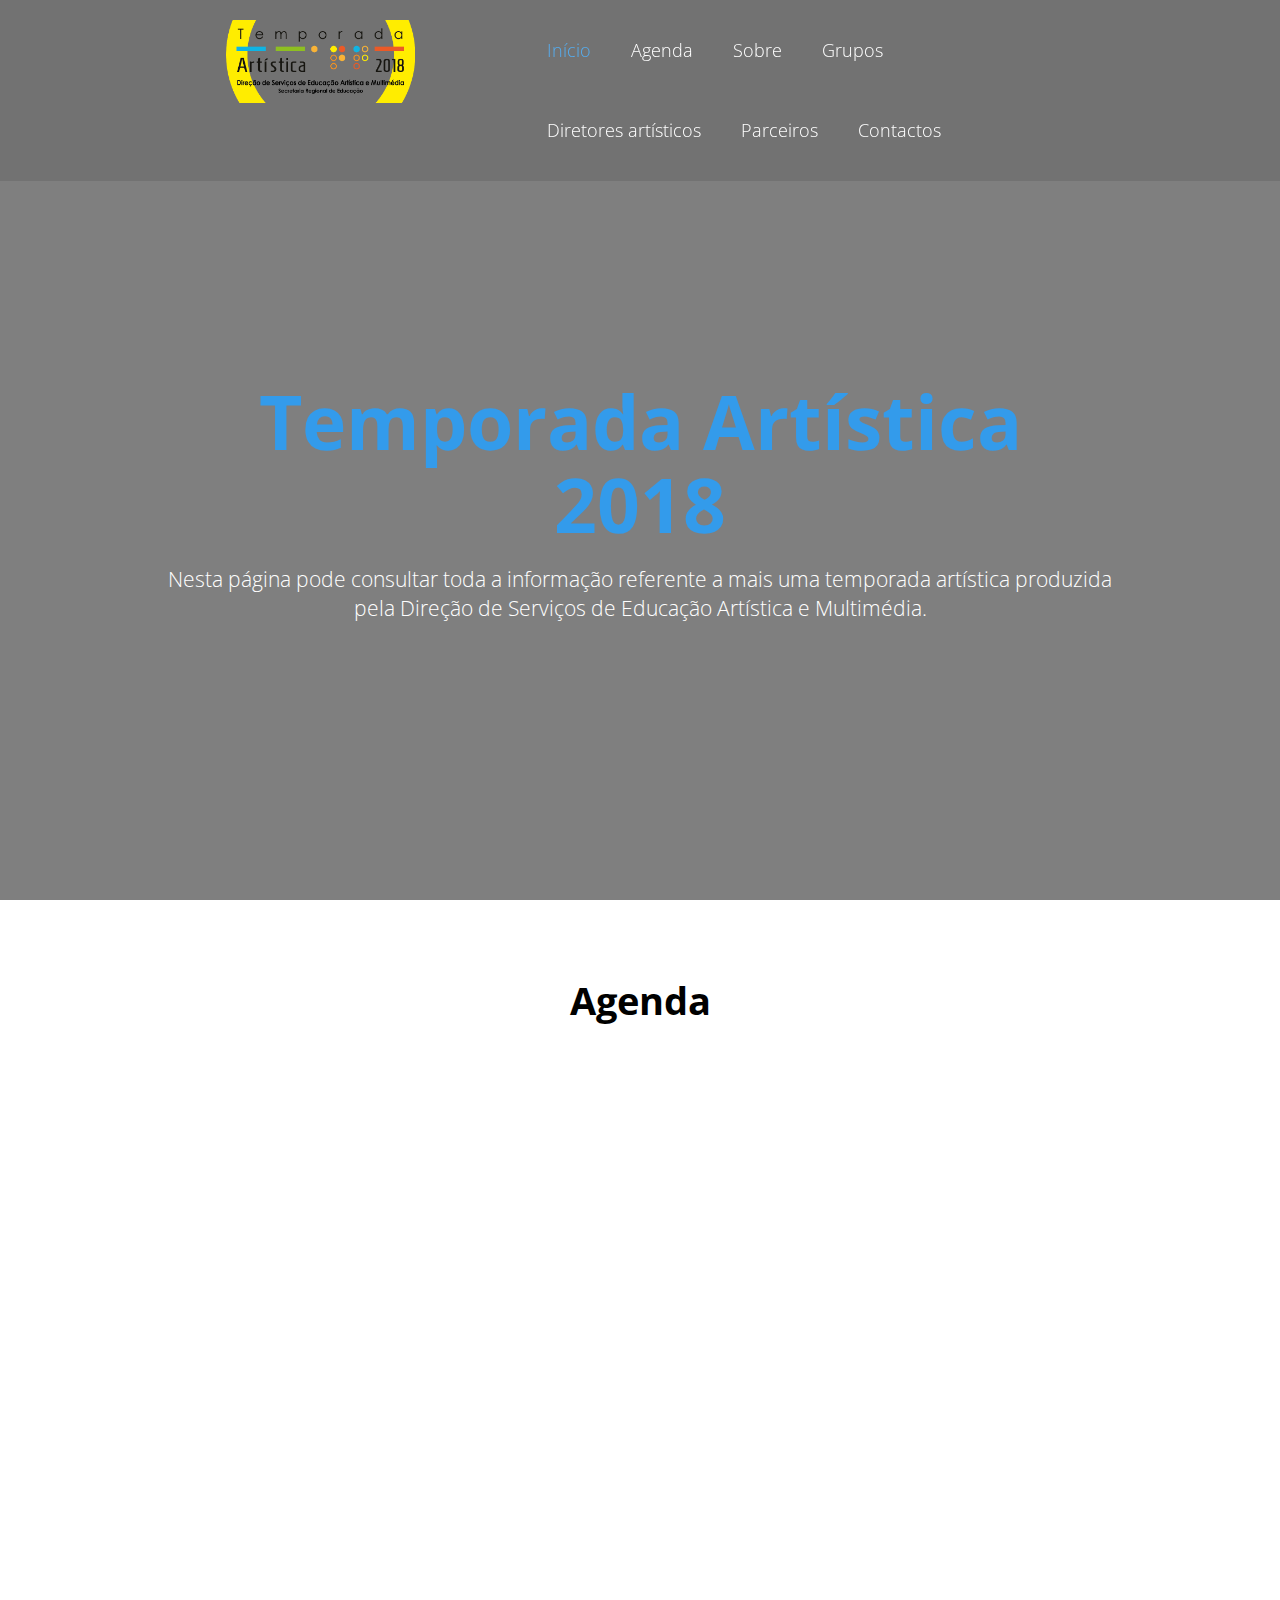
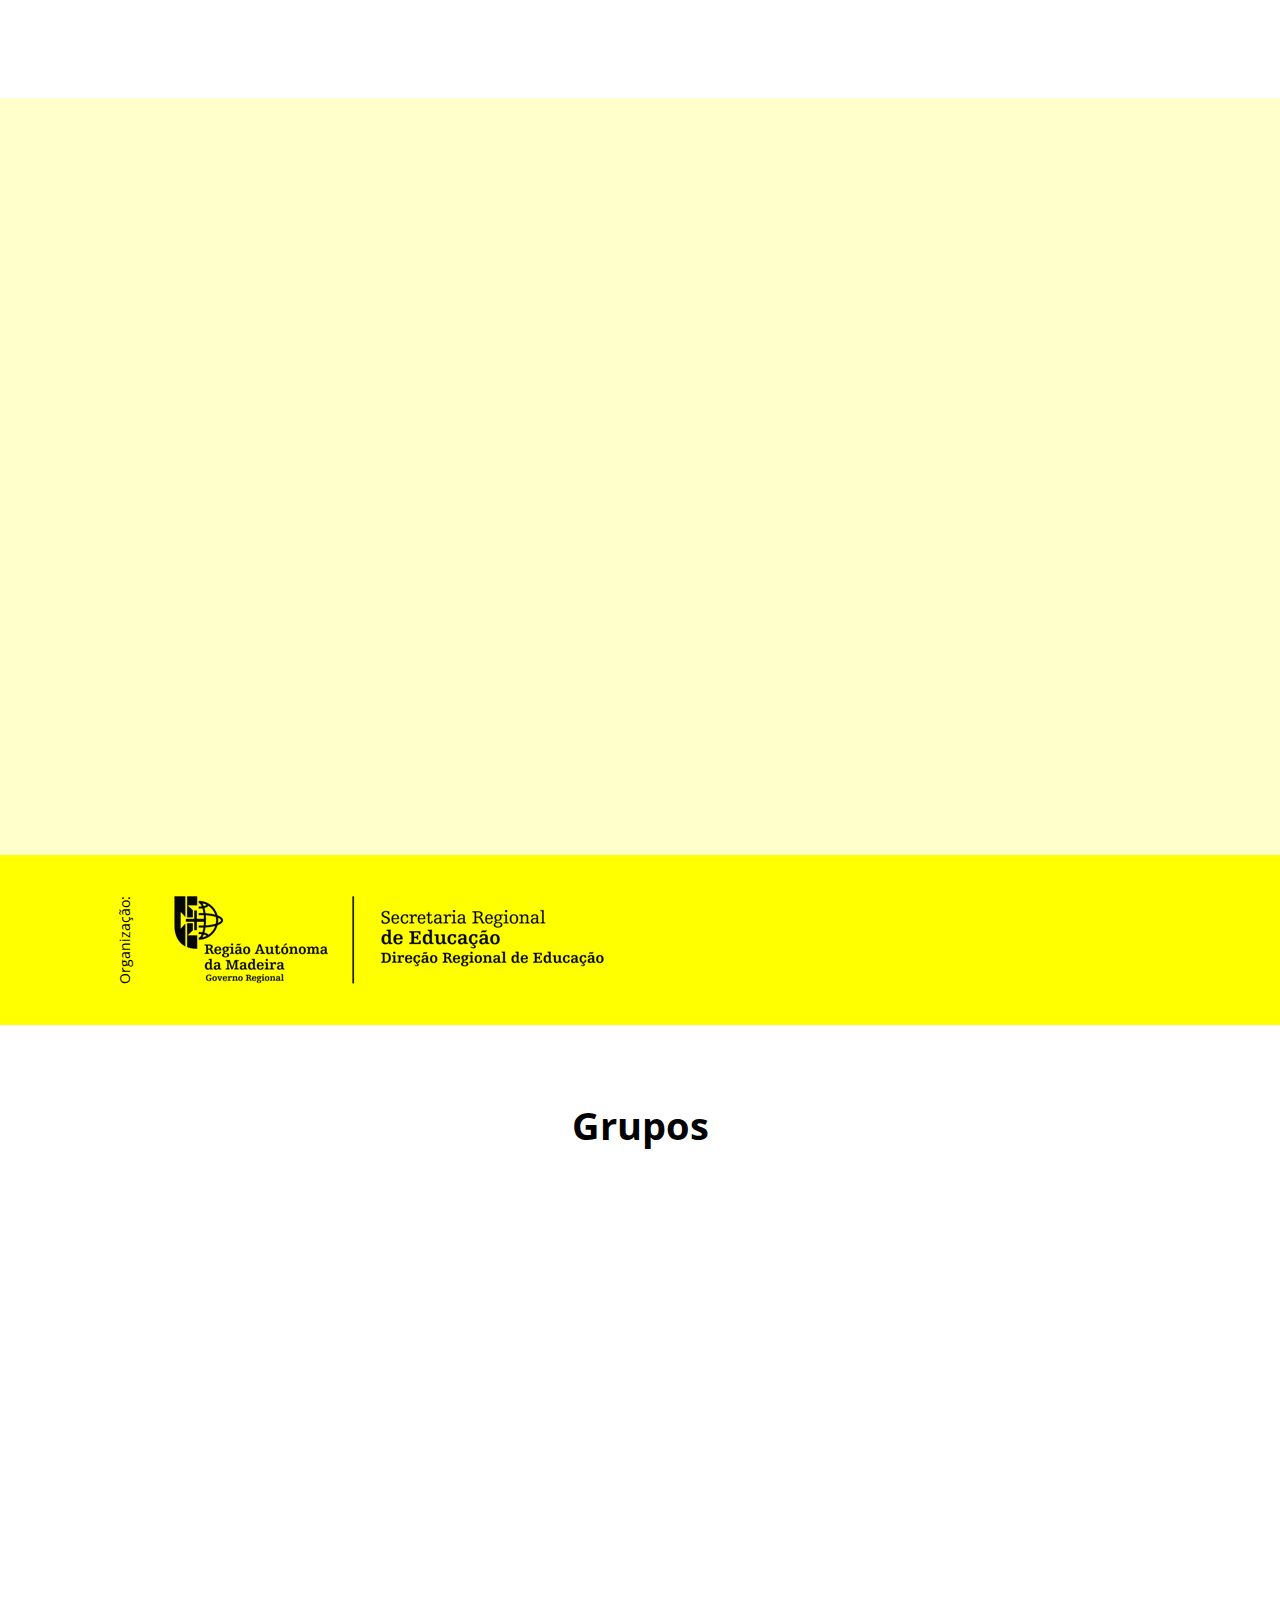
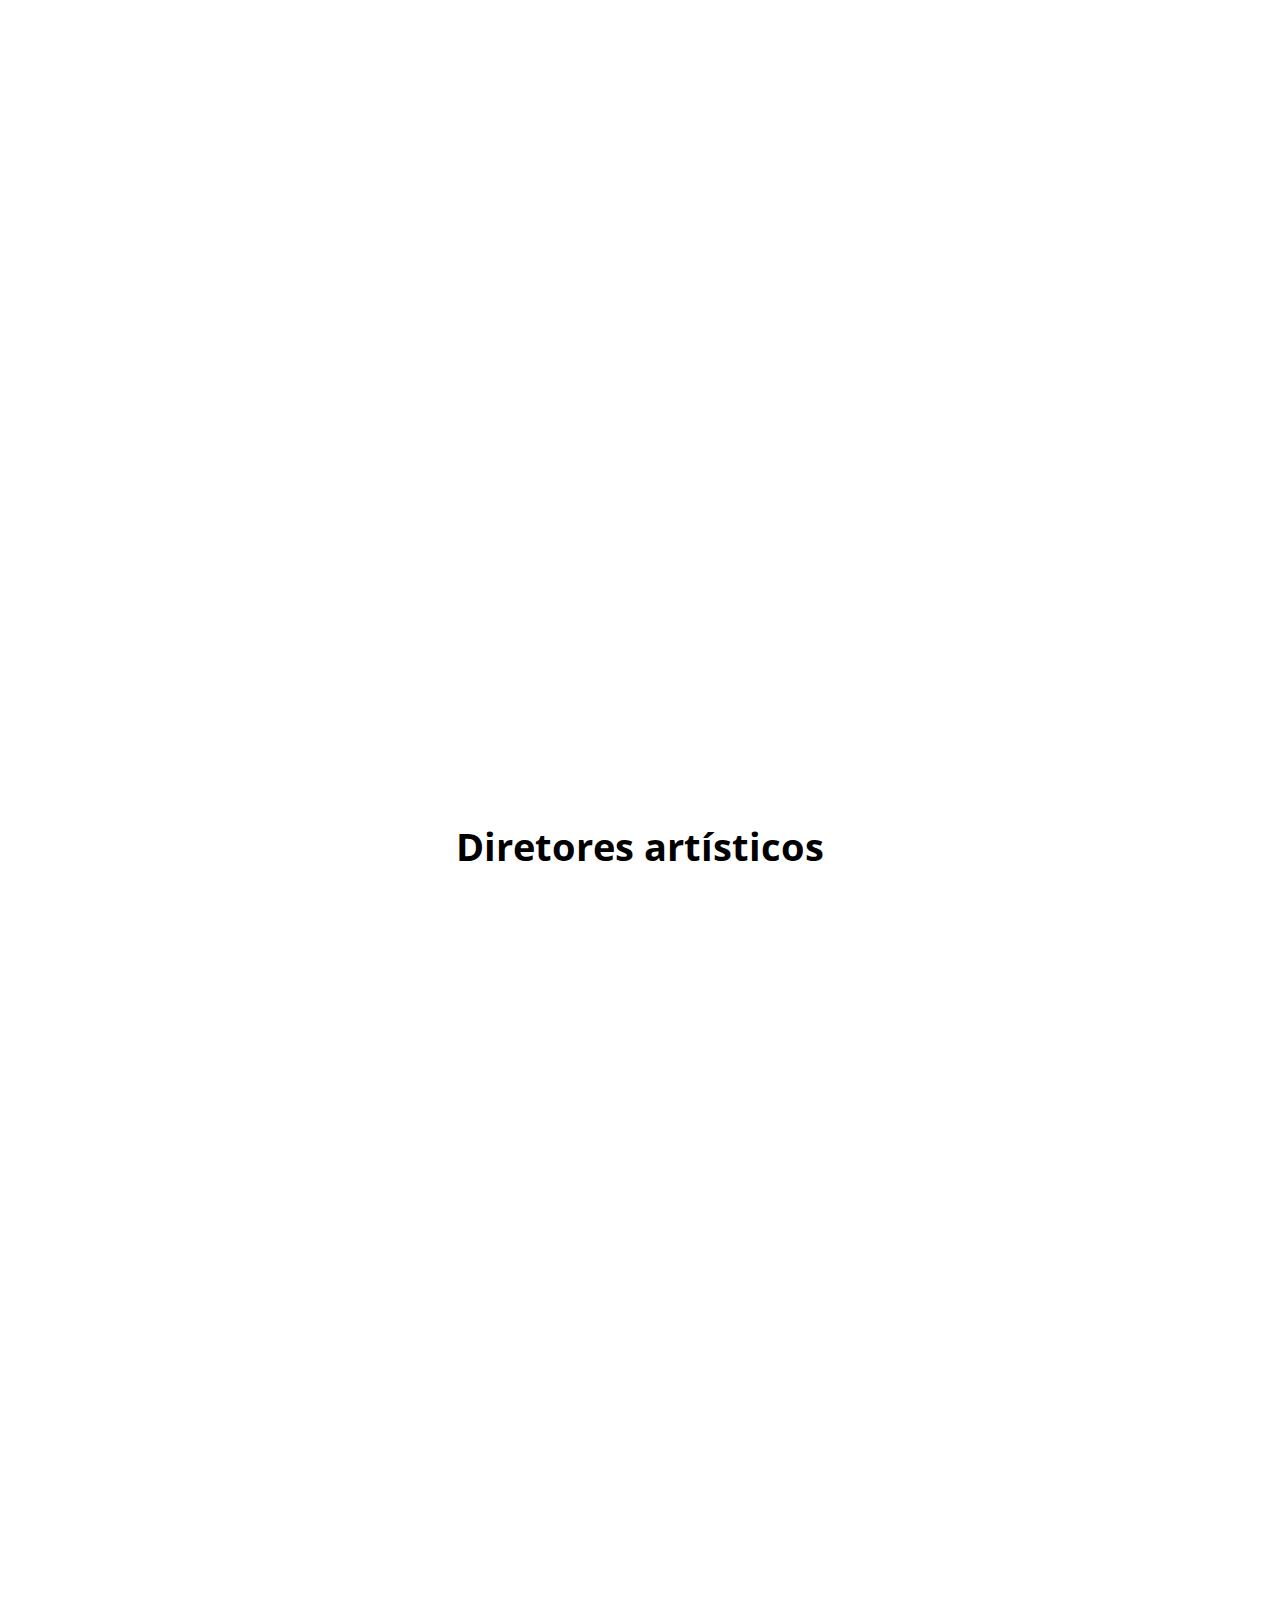
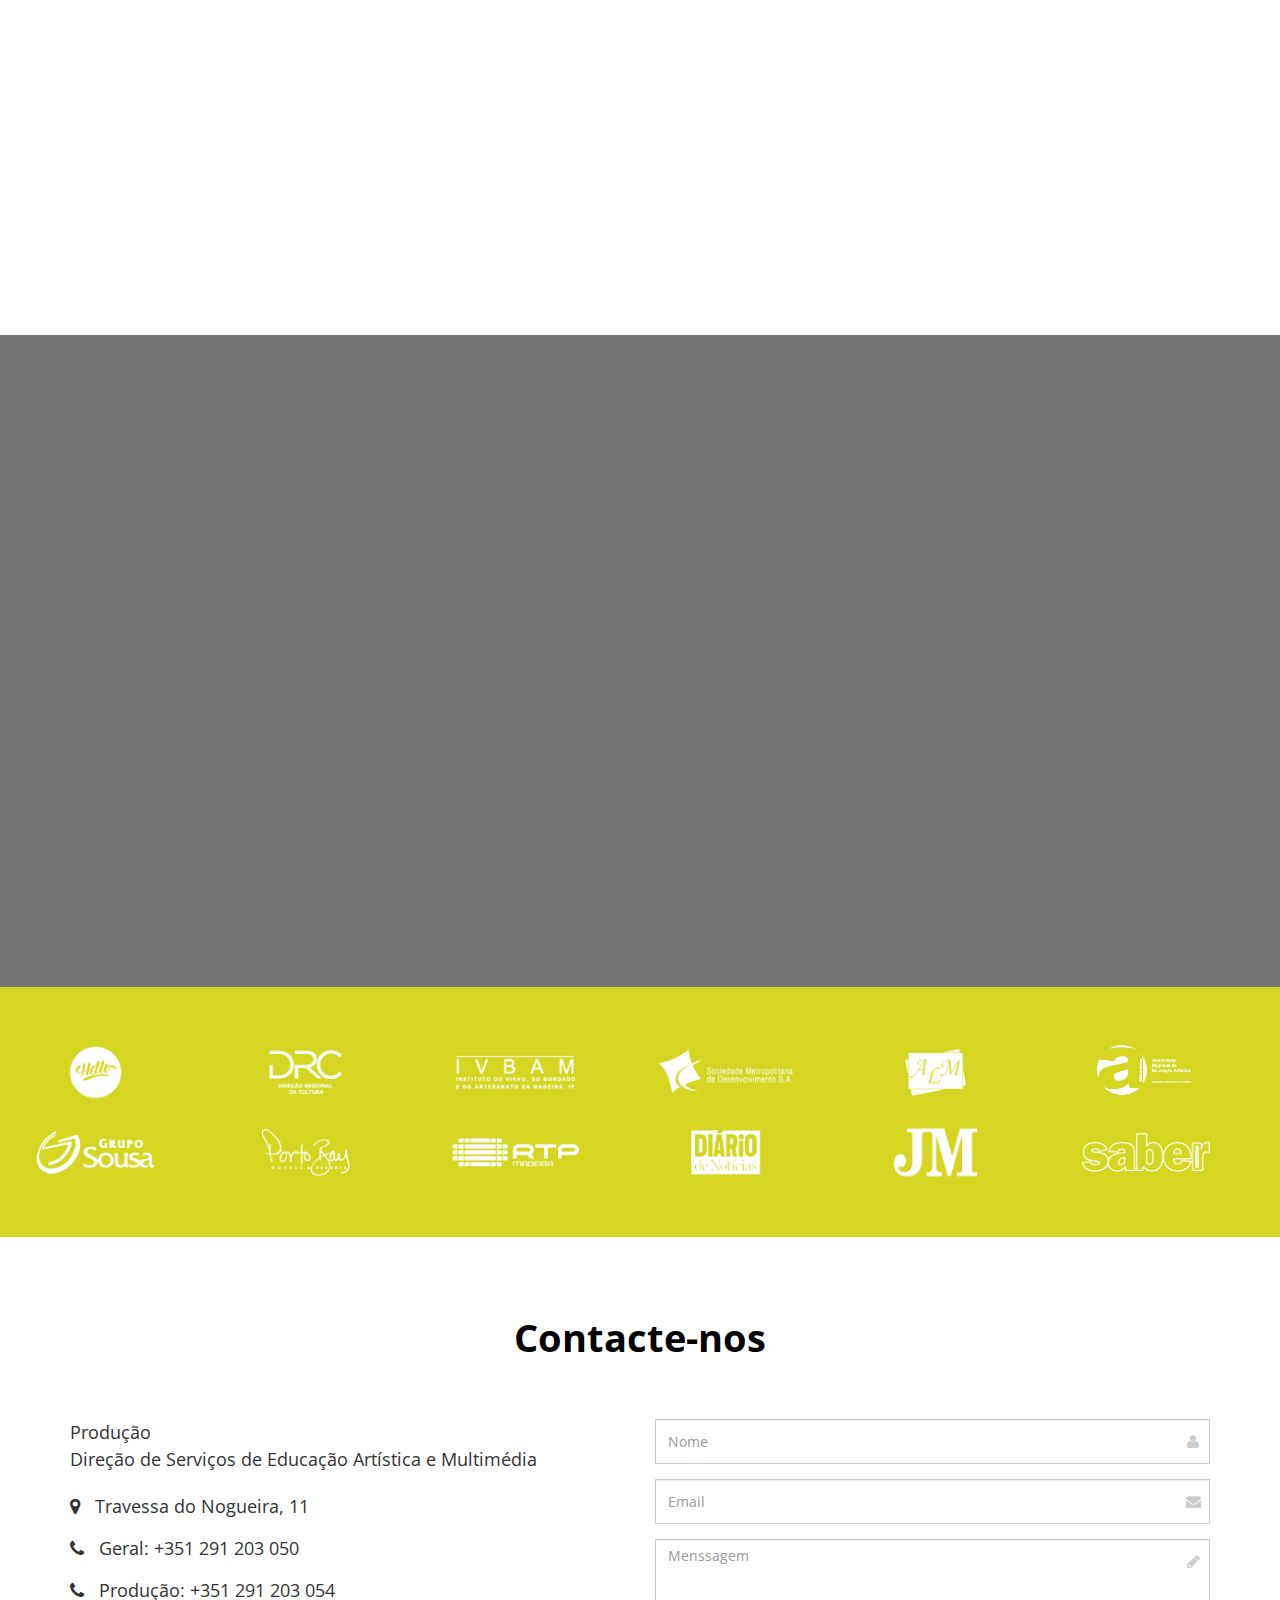
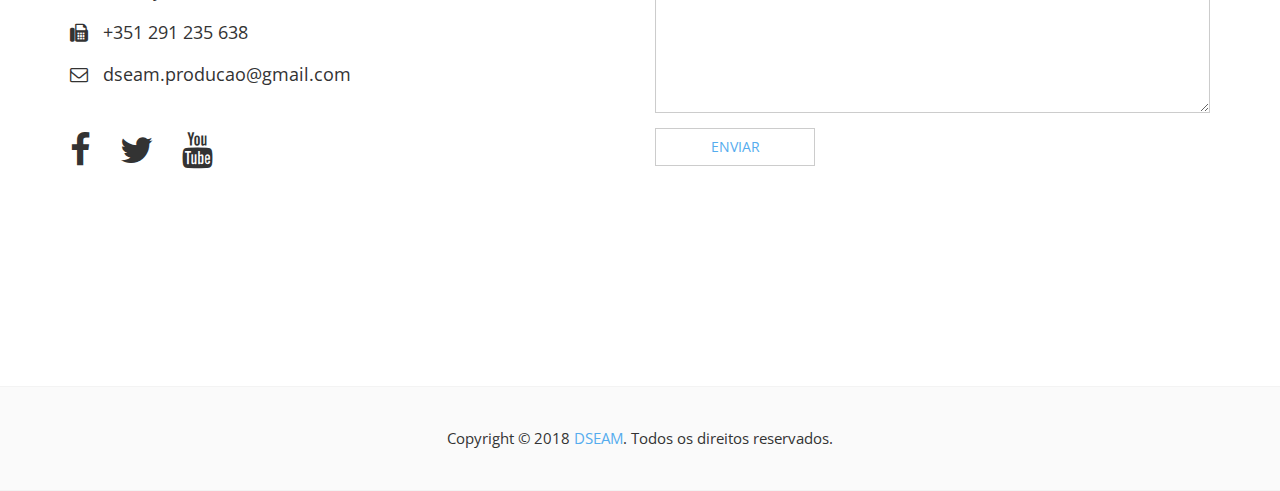
==== commit ab39bfc0: "corrigir alterações: texto das secçoes "Parceiros" e "Sobre"" ====
--- a/index.html
+++ b/index.html
@@ -853,10 +853,10 @@
 		<!-- ================ -->
 		<div class="section translucent-bg bg-image-1 blue">
 			<div class="container object-non-visible" data-animation-effect="fadeIn">
-				<h1 id="sobre" class="text-center title">Sobre</h1>
+				<h1 id="sobre" class="text-center title txt_black">Sobre</h1>
 				<div class="space"></div>
 				<div class="row">
-					<div class="col-md-12" align="justify">
+					<div class="col-md-12 txt_bold" align="justify">
 						<p>Ao longo dos últimos 38 anos, a Direção de Serviços de Educação Artística e Multimédia (DSEAM) da Direção Regional de Educação, tem vindo a alicerçar-se como um dos mais importantes polos regionais de formação de Crianças e jovens como atividade extraescolar, nas diferentes áreas artísticas. Por esta Instituição e através da Divisão de Expressões Artísticas (DEA), passam anualmente, em média, cerca de 1.100 crianças e jovens, alguns dos quais ocupam, hoje, lugares de destaque nas mais diferentes áreas económico-sociais do panorama regional e que, nas suas palavras, consideram a formação e as experiências artísticas obtidas uma mais-valia para a sua atividade profissional.</p>
 								<p>Noutra vertente, a DSEAM tem tido a preocupação em recuperar e divulgar inúmero património cultural madeirense junto de milhares de cidadãos nacionais e estrangeiros que anualmente nos visitam, através de uma agenda artística anual, denominada TEMPORADA ARTÍSTICA, envolvendo as suas 16 formações artísticas atuais, tendo portanto consciência que também contribui, diariamente, para o desenvolvimento da economia da Região Autónoma da Madeira.</p>
 								<p>A TEMPORADA ARTÍSTICA tem como principais objetivos:</p>
@@ -2311,7 +2311,7 @@
                 <div class="space"></div>
 					<div class="list-horizontal">
 
-						<div class="row parcs_logos_left" style="padding-bottom: 20px;">
+						<div class="row parcs_logos_margins" style="padding-bottom: 20px;">
 							<div class="col-xs-2">
 								<div class="list-horizontal-item">
 									<a target="_blank" href="https://www.facebook.com/pages/HELLO-publicidade-marketing/804898799562150"><img src="images/apoios/hello.png"></a>
@@ -2344,7 +2344,7 @@
 							</div>
 						</div>
 
-            <div class="row parcs_logos_left">
+            <div class="row parcs_logos_margins">
 							<div class="col-xs-2">
 								<div class="list-horizontal-item">
 									<a target="_blank" href="http://www.gruposousa.pt"><img src="images/apoios/GSousa.png"></a>
--- a/css/style.css
+++ b/css/style.css
@@ -190,6 +190,7 @@
 .default-bg h4,
 .default-bg h5,
 .default-bg h6,
+.translucent-bg h1,
 .translucent-bg h2,
 .translucent-bg h3,
 .translucent-bg h4,
@@ -197,19 +198,22 @@
 .translucent-bg h6 {
 	color: #ffffff;
 }
-.translucent-bg h1{
-	color: #000000;
+.txt_black{
+	color: #000000!important;
+}
+.txt_bold{
+	font-weight:bold;
 }
 .translucent-bg .container .row div{
 	color: #000000;
 }
-.default-bg footer,
-.translucent-bg footer {
+.default-bg blockquote footer,
+.translucent-bg blockquote footer {
 	color: #cccccc;
 }
-.translucent-bg blockquote p {
+/*.translucent-bg blockquote p {
 	color: #000000;
-}
+}*/
 .default-bg a,
 .translucent-bg a {
 	color: #ffffff;
@@ -244,7 +248,7 @@
 	background-color: rgba(0, 0, 0, 0.55);
 }
 .translucent-bg.blue:after {
-	background-color: rgba(255, 255, 0, 0.15);
+	background-color: rgba(255, 255, 0, 0.2);
 }
 .translucent-bg.yellow:after {
 	background-color: rgba(255, 255, 0, 0.7);
@@ -262,8 +266,9 @@
 /*.grupos-bg{
 	background-color: lightblue;
 }*/
-.parcs_logos_left{
+.parcs_logos_margins{
 	margin-left: -80px;
+  margin-right: -40px;
 }
 
 /* Misc
